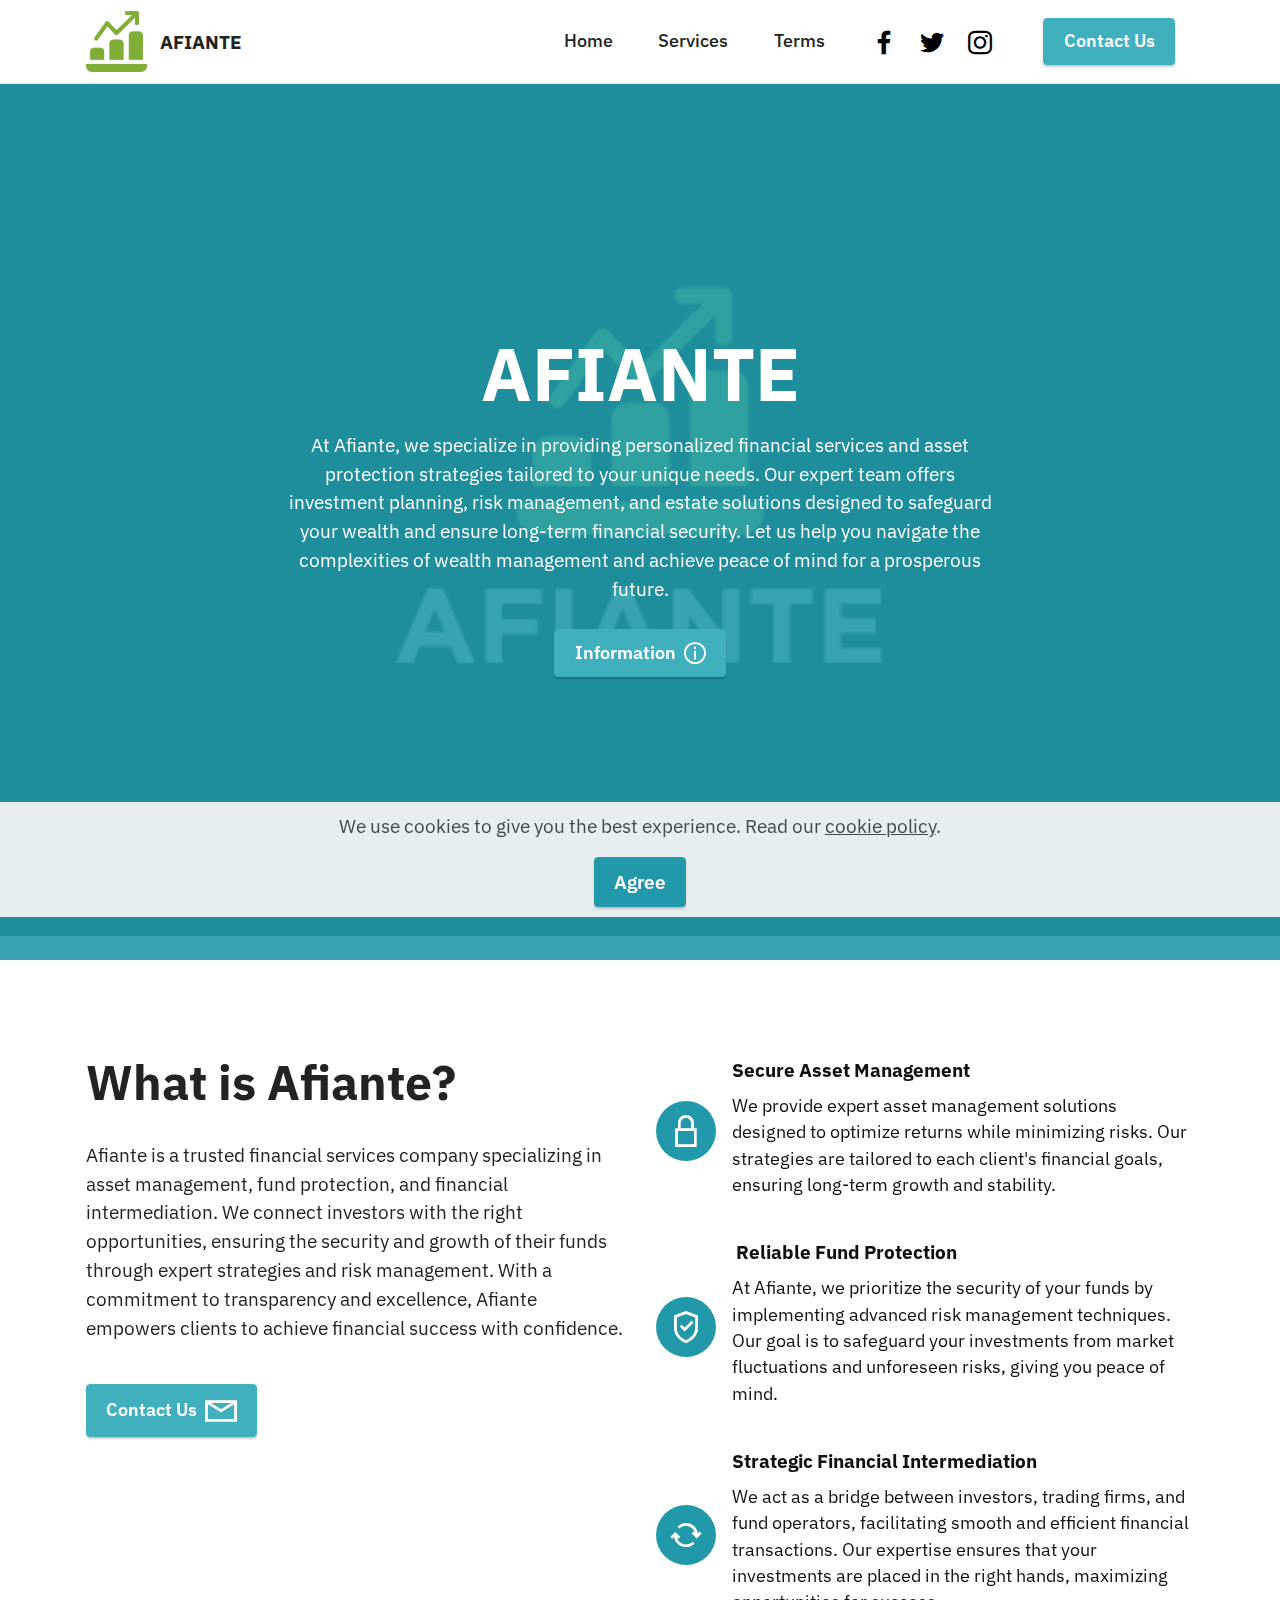
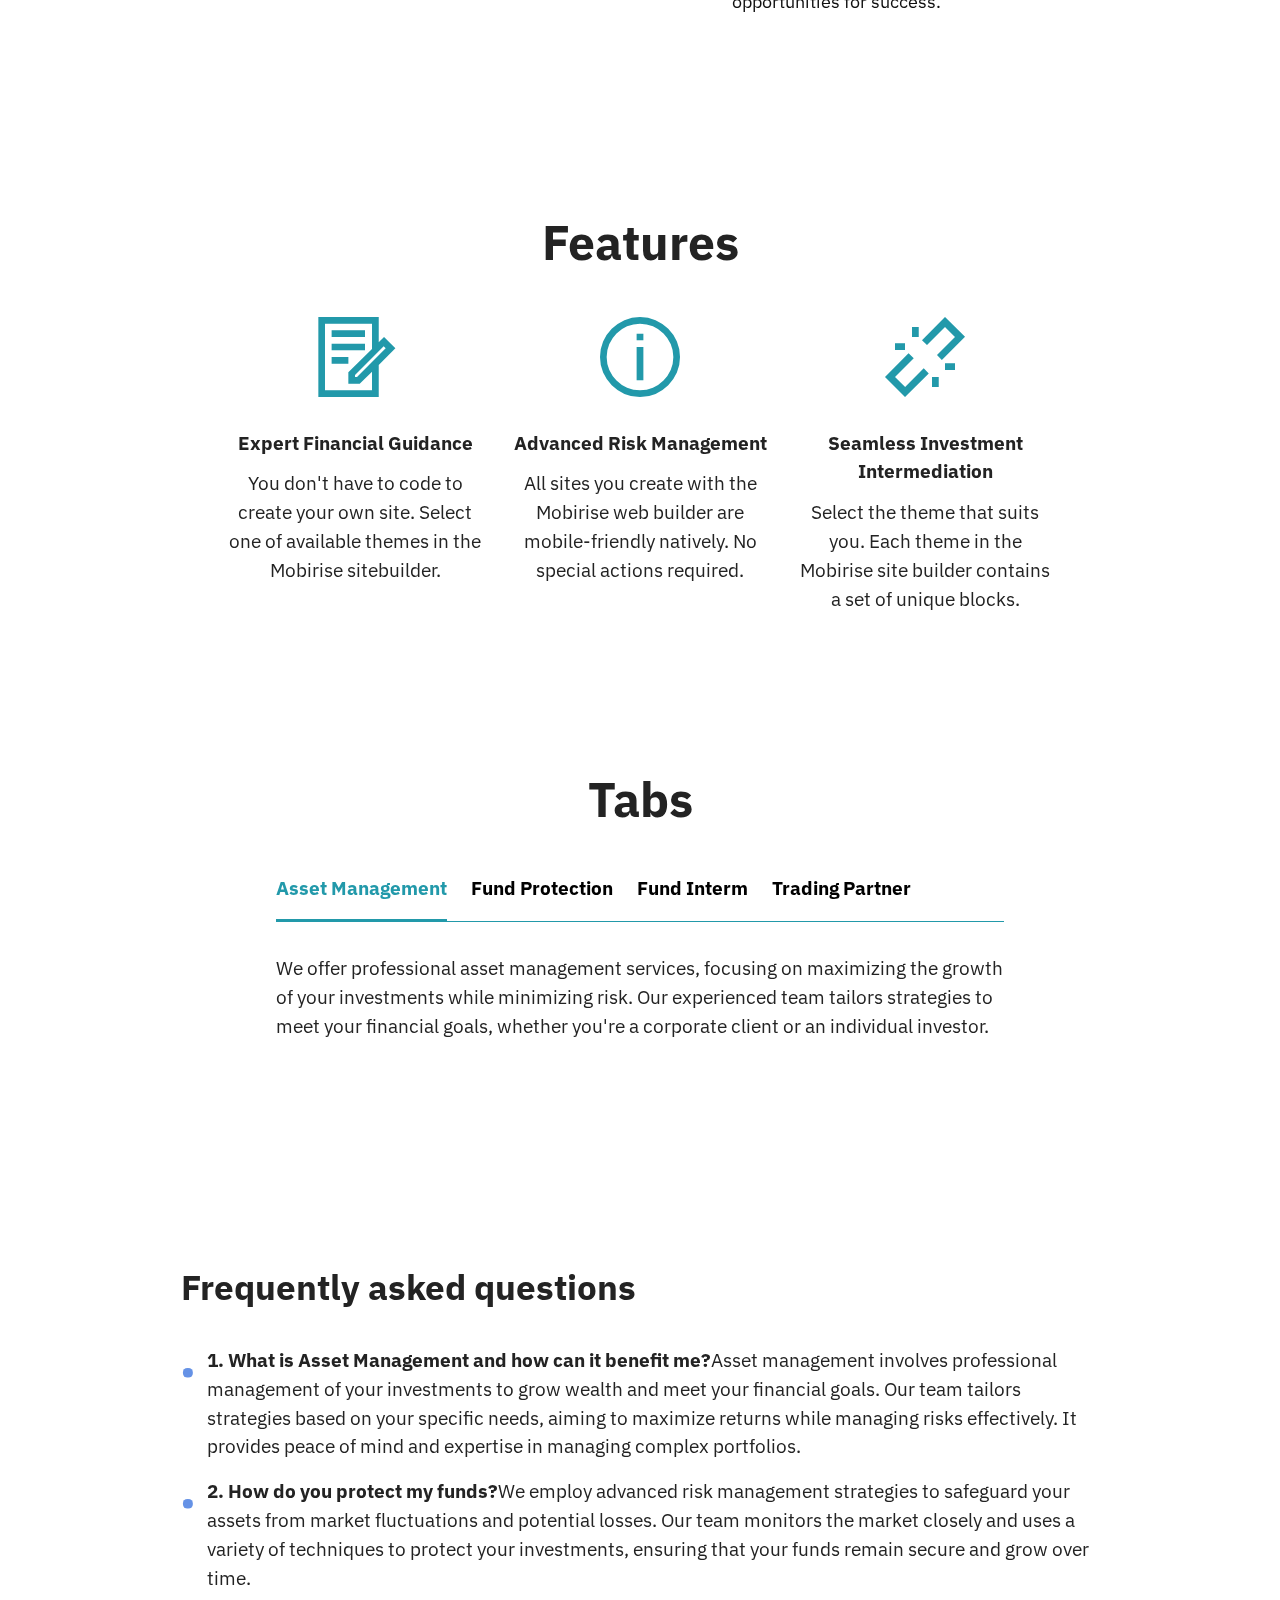
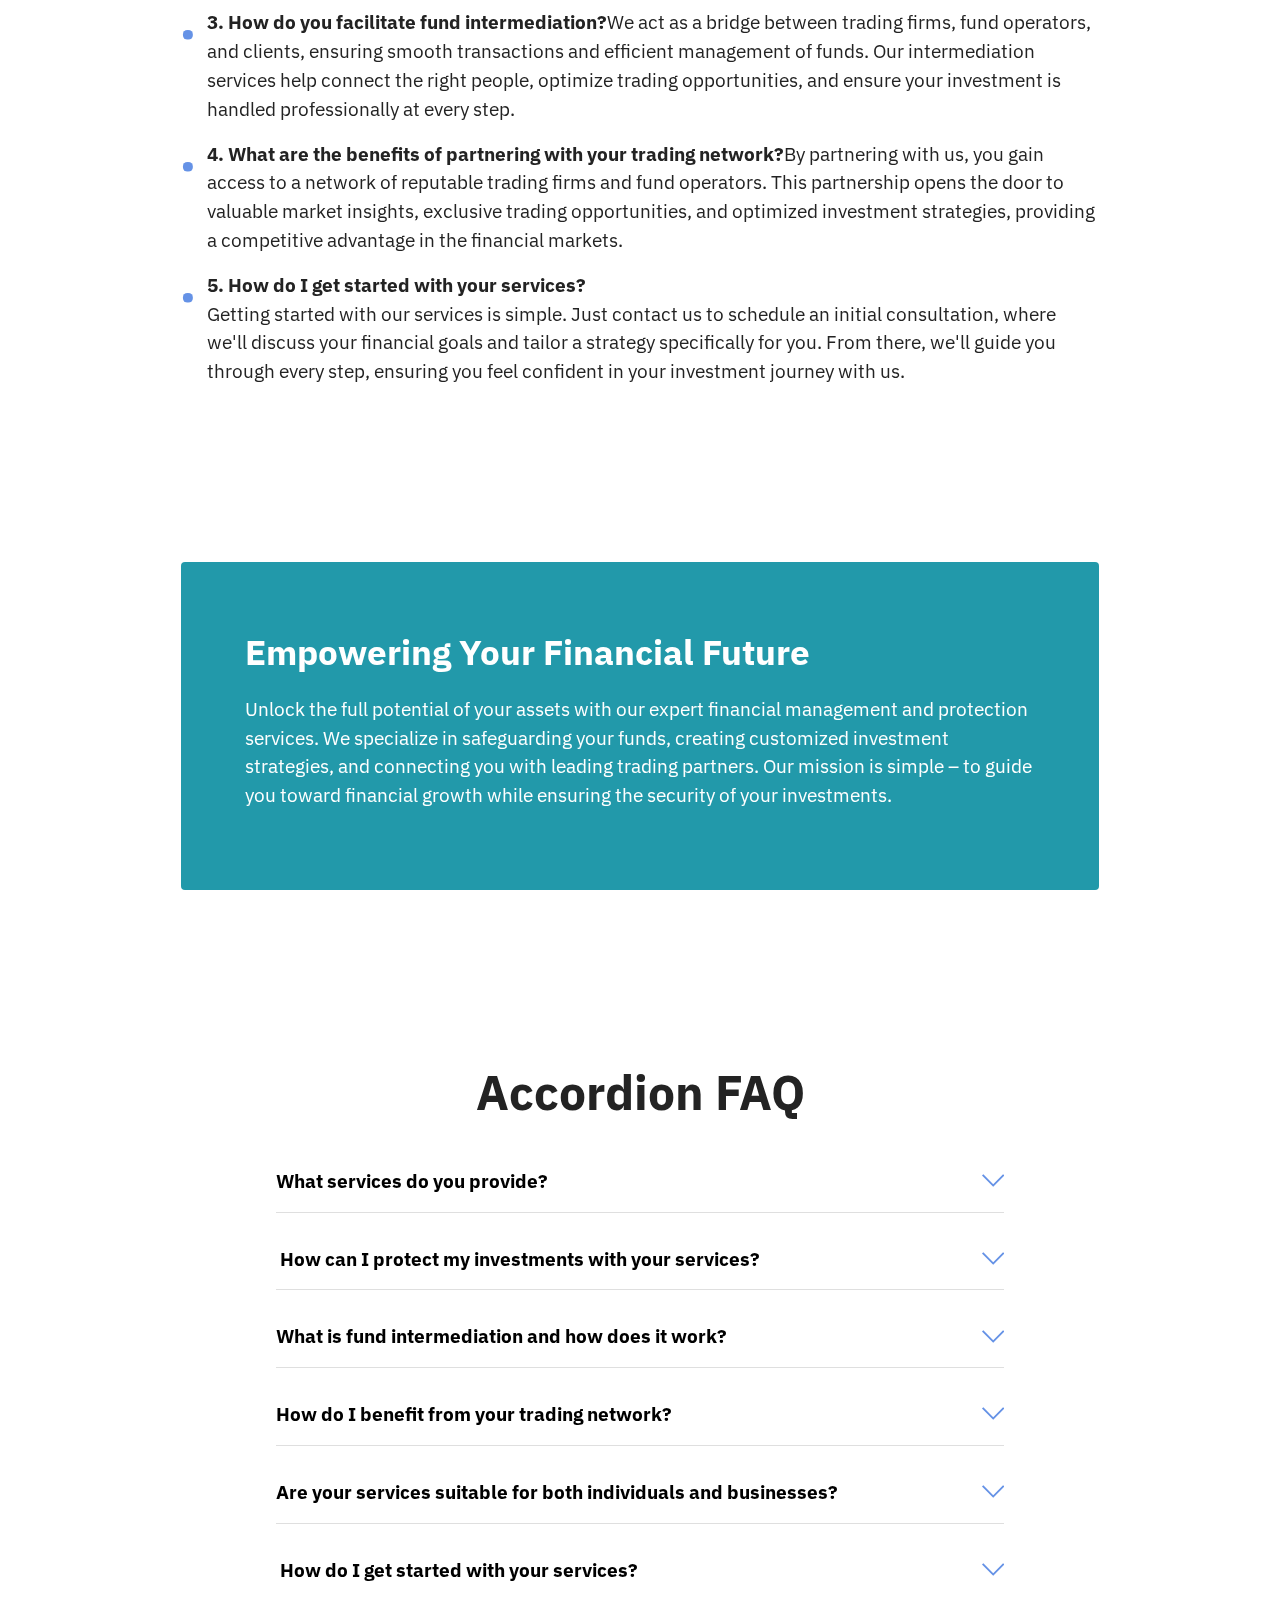
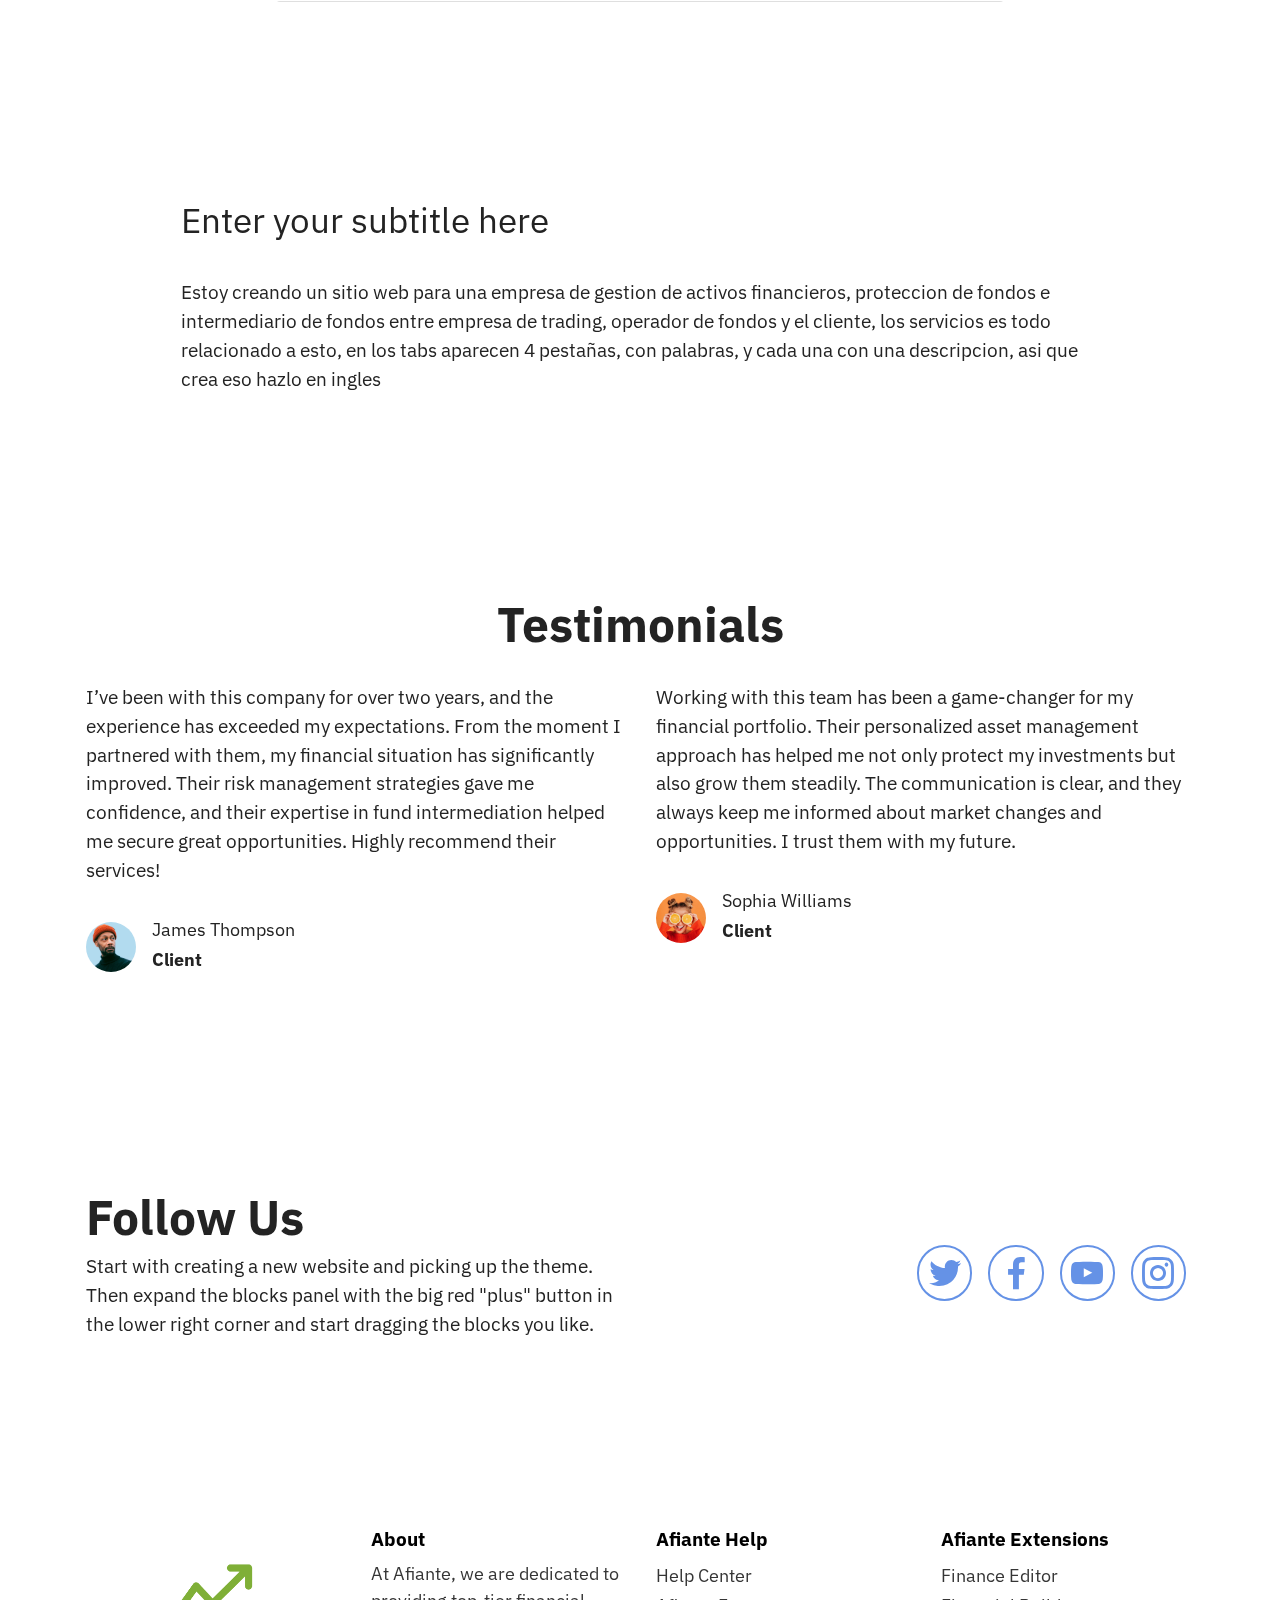
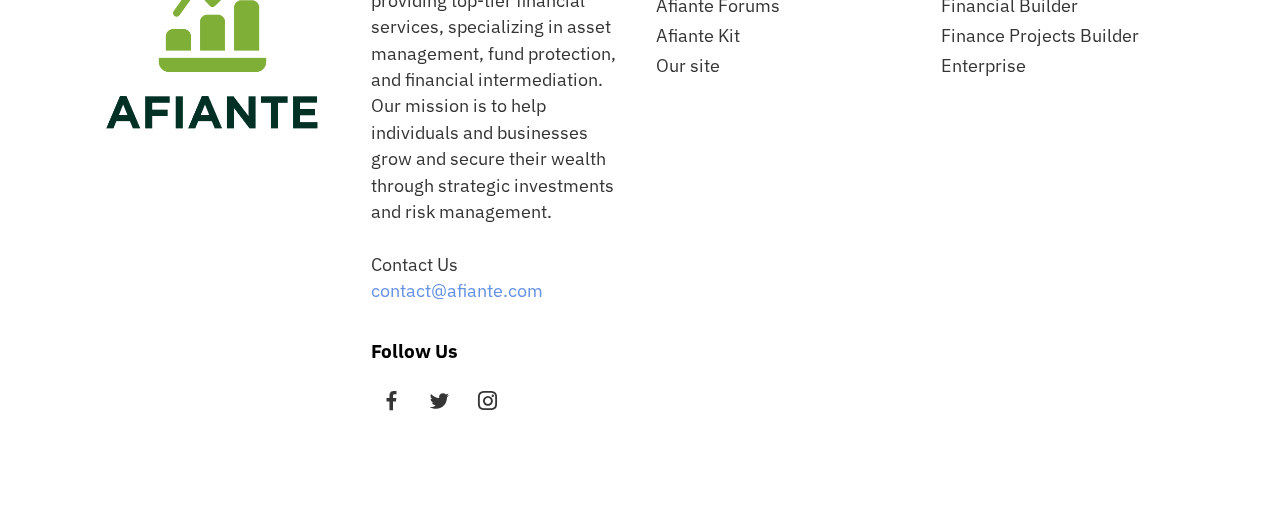
==== index.html @ 3132e997 "Add files via upload" ====
<!DOCTYPE html>
<html  >
<head>
  <!-- Site made with Mobirise Website Builder v5.0.29, https://mobirise.com -->
  <meta charset="UTF-8">
  <meta http-equiv="X-UA-Compatible" content="IE=edge">
  <meta name="generator" content="Mobirise v5.0.29, mobirise.com">
  <meta name="twitter:card" content="summary_large_image"/>
  <meta name="twitter:image:src" content="assets/images/index-meta.png">
  <meta property="og:image" content="assets/images/index-meta.png">
  <meta name="twitter:title" content="AFIANTE | Secure Finance, Trusted Growth">
  <meta name="viewport" content="width=device-width, initial-scale=1, minimum-scale=1">
  <link rel="shortcut icon" href="assets/images/favicon-32x32-32x32-1.png" type="image/x-icon">
  <meta name="description" content="Secure and grow your wealth with Afiante. We specialize in asset management, fund protection, and financial intermediation, offering expert strategies to optimize your investments. Trust us to safeguard your financial future.">
  
  
  <title>AFIANTE | Secure Finance, Trusted Growth</title>
  <link rel="stylesheet" href="assets/web/assets/mobirise-icons2/mobirise2.css">
  <link rel="stylesheet" href="assets/web/assets/mobirise-icons/mobirise-icons.css">
  <link rel="stylesheet" href="assets/tether/tether.min.css">
  <link rel="stylesheet" href="assets/bootstrap/css/bootstrap.min.css">
  <link rel="stylesheet" href="assets/bootstrap/css/bootstrap-grid.min.css">
  <link rel="stylesheet" href="assets/bootstrap/css/bootstrap-reboot.min.css">
  <link rel="stylesheet" href="assets/socicon/css/styles.css">
  <link rel="stylesheet" href="assets/dropdown/css/style.css">
  <link rel="stylesheet" href="assets/theme/css/style.css">
  <link rel="preload" as="style" href="assets/mobirise/css/mbr-additional.css"><link rel="stylesheet" href="assets/mobirise/css/mbr-additional.css" type="text/css">
  
  
  
  
</head>
<body>
  
  <section class="menu cid-s48OLK6784" once="menu" id="menu1-h">
    
    <nav class="navbar navbar-dropdown navbar-fixed-top navbar-expand-lg">
        <div class="container">
            <div class="navbar-brand">
                <span class="navbar-logo">
                    <a href="index.html">
                        <img src="assets/images/4-121x121.png" alt="Afiante" style="height: 3.8rem;">
                    </a>
                </span>
                <span class="navbar-caption-wrap"><a class="navbar-caption text-black text-primary display-7" href="index.html">AFIANTE</a></span>
            </div>
            <button class="navbar-toggler" type="button" data-toggle="collapse" data-target="#navbarSupportedContent" aria-controls="navbarNavAltMarkup" aria-expanded="false" aria-label="Toggle navigation">
                <div class="hamburger">
                    <span></span>
                    <span></span>
                    <span></span>
                    <span></span>
                </div>
            </button>
            <div class="collapse navbar-collapse" id="navbarSupportedContent">
                <ul class="navbar-nav nav-dropdown" data-app-modern-menu="true"><li class="nav-item"><a class="nav-link link text-black text-primary display-4" href="index.html">Home</a></li><li class="nav-item"><a class="nav-link link text-black text-primary display-4" href="index.html#features13-r">Services</a></li>
                    <li class="nav-item"><a class="nav-link link text-black text-primary display-4" href="terms.html">
                            Terms</a></li></ul>
                <div class="icons-menu">
                    <a class="iconfont-wrapper" href="https://facebook.com/" target="_blank">
                        <span class="p-2 mbr-iconfont socicon-facebook socicon"></span>
                    </a>
                    <a class="iconfont-wrapper" href="https://x.com/" target="_blank">
                        <span class="p-2 mbr-iconfont socicon-twitter socicon"></span>
                    </a>
                    <a class="iconfont-wrapper" href="https://instagram.com/" target="_blank">
                        <span class="p-2 mbr-iconfont socicon-instagram socicon"></span>
                    </a>
                    
                </div>
                <div class="navbar-buttons mbr-section-btn"><a class="btn btn-success display-4" href="mailto:contact@afiante.com">
                        Contact Us</a></div>
            </div>
        </div>
    </nav>

</section>

<section class="engine"><a href="https://mobirise.info">Mobirise</a></section><section class="header1 cid-s48MCQYojq mbr-fullscreen mbr-parallax-background" id="header1-f">

    

    <div class="mbr-overlay" style="opacity: 0.9; background-color: rgb(34, 153, 170);"></div>

    <div class="align-center container">
        <div class="row justify-content-center">
            <div class="col-12 col-lg-8">
                <h1 class="mbr-section-title mbr-fonts-style mb-3 display-1"><strong>AFIANTE</strong></h1>
                
                <p class="mbr-text mbr-fonts-style display-7">At Afiante, we specialize in providing personalized financial services and asset protection strategies tailored to your unique needs. Our expert team offers investment planning, risk management, and estate solutions designed to safeguard your wealth and ensure long-term financial security. Let us help you navigate the complexities of wealth management and achieve peace of mind for a prosperous future.<br></p>
                <div class="mbr-section-btn mt-3"><a class="btn btn-success display-4" href="index.html#tabs1-o"><span class="mobi-mbri mobi-mbri-info mbr-iconfont mbr-iconfont-btn"></span>Information</a></div>
            </div>
        </div>
    </div>
</section>

<section class="features12 cid-uF25wyUMKh" id="features13-r">

    
    
    <div class="container">
        <div class="row justify-content-center">
            <div class="col-12 col-lg-6">
                <div class="card-wrapper">
                    <div class="card-box align-left">
                        <h4 class="card-title mbr-fonts-style mb-4 display-2">
                            <strong>What is Afiante?</strong>
                        </h4>
                        <p class="mbr-text mbr-fonts-style mb-4 display-7">Afiante is a trusted financial services company specializing in asset management, fund protection, and financial intermediation. We connect investors with the right opportunities, ensuring the security and growth of their funds through expert strategies and risk management. With a commitment to transparency and excellence, Afiante empowers clients to achieve financial success with confidence.<br></p>
                        <div class="mbr-section-btn"><a class="btn btn-success display-4" href="mailto:contact@afiante.com"><span class="mobi-mbri mobi-mbri-letter mbr-iconfont mbr-iconfont-btn"></span>Contact Us</a></div>
                    </div>
                </div>
            </div>
            <div class="col-12 col-lg-6">
                <div class="item mbr-flex">
                    <div class="icon-box">
                        <span class="mbr-iconfont mobi-mbri-lock mobi-mbri" style="color: rgb(255, 255, 255); fill: rgb(255, 255, 255);"></span>
                    </div>
                    <div class="text-box">
                        <h4 class="icon-title mbr-black mbr-fonts-style display-7"><strong>Secure Asset Management&nbsp;</strong></h4>
                        <h5 class="icon-text mbr-black mbr-fonts-style display-4">We provide expert asset management solutions designed to optimize returns while minimizing risks. Our strategies are tailored to each client's financial goals, ensuring long-term growth and stability.</h5>
                    </div>
                </div>
                <div class="item mbr-flex">
                    <div class="icon-box">
                        <span class="mbr-iconfont mobi-mbri-protect mobi-mbri"></span>
                    </div>
                    <div class="text-box">
                        <h4 class="icon-title mbr-black mbr-fonts-style display-7"><strong>&nbsp;Reliable Fund Protection</strong></h4>
                        <h5 class="icon-text mbr-black mbr-fonts-style display-4">At Afiante, we prioritize the security of your funds by implementing advanced risk management techniques. Our goal is to safeguard your investments from market fluctuations and unforeseen risks, giving you peace of mind.</h5>
                    </div>
                </div>
                <div class="item mbr-flex">
                    <div class="icon-box">
                        <span class="mbr-iconfont mobi-mbri-update mobi-mbri"></span>
                    </div>
                    <div class="text-box">
                        <h4 class="icon-title mbr-black mbr-fonts-style display-7"><strong>Strategic Financial Intermediation</strong></h4>
                        <h5 class="icon-text mbr-black mbr-fonts-style display-4">We act as a bridge between investors, trading firms, and fund operators, facilitating smooth and efficient financial transactions. Our expertise ensures that your investments are placed in the right hands, maximizing opportunities for success.</h5>
                    </div>
                </div>
            </div>
        </div>
    </div>
</section>

<section class="features24 cid-uF25Aqoeqf" id="features1-s">
    

    
    <div class="container">
        <div class="row">
            <div class="col-12">
                <h3 class="mbr-section-title mbr-fonts-style align-center mb-0 display-2">
                    <strong>Features</strong>
                </h3>
                
            </div>
            <div class="card col-12 col-md-6 col-lg-3">
                <div class="card-wrapper">
                    <div class="card-box align-center">
                        <span class="mbr-iconfont mobi-mbri-contact-form mobi-mbri" style="color: rgb(34, 153, 170); fill: rgb(34, 153, 170);"></span>
                        <h5 class="card-title align-center mbr-fonts-style display-7"><strong>Expert Financial Guidance</strong></h5>
                        <p class="card-text align-center mbr-fonts-style display-7">You don't have to code to create your own site. Select one of available themes in the Mobirise sitebuilder.</p>
                    </div>
                </div>
            </div>
            <div class="card col-12 col-md-6 col-lg-3">
                <div class="card-wrapper">
                    <div class="card-box align-center">
                        <span class="mbr-iconfont mobi-mbri-info mobi-mbri" style="color: rgb(34, 153, 170); fill: rgb(34, 153, 170);"></span>
                        <h5 class="card-title align-center mbr-fonts-style display-7"><strong>Advanced Risk Management</strong></h5>
                        <p class="card-text align-center mbr-fonts-style display-7">All sites you create with the Mobirise web builder are mobile-friendly natively. No special actions required.</p>
                    </div>
                </div>
            </div>
            <div class="card col-12 col-md-6 col-lg-3">
                <div class="card-wrapper">
                    <div class="card-box align-center">
                        <span class="mbr-iconfont mobi-mbri-unlink mobi-mbri" style="color: rgb(34, 153, 170); fill: rgb(34, 153, 170);"></span>
                        <h5 class="card-title align-center mbr-fonts-style display-7"><strong>Seamless Investment Intermediation</strong></h5>
                        <p class="card-text align-center mbr-fonts-style display-7">Select the theme that suits you. Each theme in the Mobirise site builder contains a set of unique blocks.</p>
                    </div>
                </div>
            </div>
            
        </div>
    </div>
</section>

<section class="tabs content18 cid-uF1PEKL5za" id="tabs1-o">

    

    
    <div class="container">
        <div class="row justify-content-center">
            <div class="col-12 col-md-8">
                <h3 class="mbr-section-title mb-0 mbr-fonts-style display-2">
                    <strong>Tabs</strong></h3>
                
            </div>
        </div>
        <div class="row justify-content-center mt-4">
            <div class="col-12 col-md-8">
                <ul class="nav nav-tabs mb-4" role="tablist">
                    <li class="nav-item first mbr-fonts-style"><a class="nav-link mbr-fonts-style show active display-7" role="tab" data-toggle="tab" href="#tabs1-o_tab0" aria-selected="true"><strong>Asset Management</strong></a></li>
                    <li class="nav-item"><a class="nav-link mbr-fonts-style active display-7" role="tab" data-toggle="tab" href="#tabs1-o_tab1" aria-selected="true"><strong>Fund Protection</strong></a></li>
                    <li class="nav-item"><a class="nav-link mbr-fonts-style active display-7" role="tab" data-toggle="tab" href="#tabs1-o_tab2" aria-selected="true"><strong>Fund Interm</strong></a></li>
                    <li class="nav-item"><a class="nav-link mbr-fonts-style active display-7" role="tab" data-toggle="tab" href="#tabs1-o_tab3" aria-selected="true"><strong>Trading Partner</strong></a></li>
                    
                    
                </ul>
                <div class="tab-content">
                    <div id="tab1" class="tab-pane in active" role="tabpanel">
                        <div class="row">
                            <div class="col-md-12">
                                <p class="mbr-text mbr-fonts-style display-7">We offer professional asset management services, focusing on maximizing the growth of your investments while minimizing risk. Our experienced team tailors strategies to meet your financial goals, whether you're a corporate client or an individual investor.<br><br></p>
                            </div>
                        </div>
                    </div>
                    <div id="tab2" class="tab-pane" role="tabpanel">
                        <div class="row">
                            <div class="col-md-12">
                                <p class="mbr-text mbr-fonts-style display-7">
                                    We specialize in safeguarding your funds, implementing robust strategies to mitigate risks and ensure the security of your assets. Our team employs advanced risk management tools to offer you peace of mind and financial protection. </p>
                            </div>
                        </div>
                    </div>
                    <div id="tab3" class="tab-pane" role="tabpanel">
                        <div class="row">
                            <div class="col-md-12">
                                <p class="mbr-text mbr-fonts-style display-7">As a trusted intermediary between trading firms, fund operators, and clients, we facilitate seamless transactions. Our expertise ensures that your investments are handled with care and efficiency, connecting you with the right partners to optimize returns.<br><br></p>
                            </div>
                        </div>
                    </div>
                    <div id="tab4" class="tab-pane" role="tabpanel">
                        <div class="row">
                            <div class="col-md-12">
                                <p class="mbr-text mbr-fonts-style display-7">
                                    We foster strong relationships between fund operators and trading businesses, creating opportunities for collaboration and growth. Our services streamline the process of trading operations, providing you with access to valuable market insights and potential investment opportunities.</p>
                            </div>
                        </div>
                    </div>
                    
                    
                </div>
            </div>
        </div>
    </div>
</section>

<section class="content14 cid-uF1PA8XJIM" id="content14-l">
    
    
    
    <div class="container">
        <div class="row justify-content-center">
            <div class="col-md-12 col-lg-10">
                    <h3 class="mbr-section-title mbr-fonts-style mb-4 display-5">
                        <strong>Frequently asked questions</strong>
                    </h3>
                <ul class="list mbr-fonts-style display-7">
                    <li><strong>1. What is Asset Management and how can it benefit me?</strong>Asset management involves professional management of your investments to grow wealth and meet your financial goals. Our team tailors strategies based on your specific needs, aiming to maximize returns while managing risks effectively. It provides peace of mind and expertise in managing complex portfolios.</li><li><strong>2. How do you protect my funds?</strong>We employ advanced risk management strategies to safeguard your assets from market fluctuations and potential losses. Our team monitors the market closely and uses a variety of techniques to protect your investments, ensuring that your funds remain secure and grow over time.</li><li><strong>3. How do you facilitate fund intermediation?</strong>We act as a bridge between trading firms, fund operators, and clients, ensuring smooth transactions and efficient management of funds. Our intermediation services help connect the right people, optimize trading opportunities, and ensure your investment is handled professionally at every step.</li><li><strong>4. What are the benefits of partnering with your trading network?</strong>By partnering with us, you gain access to a network of reputable trading firms and fund operators. This partnership opens the door to valuable market insights, exclusive trading opportunities, and optimized investment strategies, providing a competitive advantage in the financial markets.</li><li><strong>5. How do I get started with your services?<br></strong>Getting started with our services is simple. Just contact us to schedule an initial consultation, where we'll discuss your financial goals and tailor a strategy specifically for you. From there, we'll guide you through every step, ensuring you feel confident in your investment journey with us.</li>
                </ul>
            </div>
        </div>
    </div>
</section>

<section class="content15 cid-uF1PAMNftE" id="content15-m">

    

    
    <div class="container">
        <div class="row justify-content-center">
            <div class="card col-md-12 col-lg-10">
                <div class="card-wrapper">
                    <div class="card-box align-left">
                        <h4 class="card-title mbr-fonts-style mbr-white mb-3 display-5"><strong>Empowering Your Financial Future</strong></h4>
                        <p class="mbr-text mbr-fonts-style display-7">Unlock the full potential of your assets with our expert financial management and protection services. We specialize in safeguarding your funds, creating customized investment strategies, and connecting you with leading trading partners. Our mission is simple – to guide you toward financial growth while ensuring the security of your investments.<br></p>
                        
                    </div>
                </div>
            </div>
        </div>
    </div>
</section>

<section class="content16 cid-uF1PBurTUp" id="content16-n">

    

    
    <div class="container">
        <div class="row justify-content-center">
            <div class="col-12 col-md-8">
                <div class="mbr-section-head align-center">
                    <h3 class="mbr-section-title mb-0 mbr-fonts-style display-2">
                        <strong>Accordion FAQ</strong>
                    </h3>
                    
                </div>
                <div id="bootstrap-accordion_11" class="panel-group accordionStyles accordion mt-4" role="tablist" aria-multiselectable="true">
                    <div class="card mb-3">
                        <div class="card-header" role="tab" id="headingOne">
                            <a role="button" class="panel-title collapsed" data-toggle="collapse" data-core="" href="#collapse1_11" aria-expanded="false" aria-controls="collapse1">
                                <h6 class="panel-title-edit mbr-fonts-style mb-0 display-7"><strong>What services do you provide?</strong></h6>
                                <span class="sign mbr-iconfont mbri-arrow-down inactive"></span>
                            </a>
                        </div>
                        <div id="collapse1_11" class="panel-collapse noScroll collapse" role="tabpanel" aria-labelledby="headingOne" data-parent="#bootstrap-accordion_11">
                            <div class="panel-body">
                                <p class="mbr-fonts-style panel-text display-4">We offer comprehensive financial services, including asset management, fund protection, fund intermediation, and trading partnerships. Our goal is to ensure the growth and security of your investments while providing expert guidance and strategies tailored to your financial needs.<br></p>
                            </div>
                        </div>
                    </div>
                    <div class="card mb-3">
                        <div class="card-header" role="tab" id="headingOne">
                            <a role="button" class="panel-title collapsed" data-toggle="collapse" data-core="" href="#collapse2_11" aria-expanded="false" aria-controls="collapse2">
                                <h6 class="panel-title-edit mbr-fonts-style mb-0 display-7"><strong>&nbsp;How can I protect my investments with your services?</strong></h6>
                                <span class="sign mbr-iconfont mbri-arrow-down inactive"></span>
                            </a>
                        </div>
                        <div id="collapse2_11" class="panel-collapse noScroll collapse" role="tabpanel" aria-labelledby="headingOne" data-parent="#bootstrap-accordion_11">
                            <div class="panel-body">
                                <p class="mbr-fonts-style panel-text display-4">We use advanced risk management techniques to protect your funds from market volatility. Our team constantly monitors market conditions and implements strategies to shield your investments, ensuring they are safeguarded from potential risks and optimized for long-term growth.<br></p>
                            </div>
                        </div>
                    </div>
                    <div class="card mb-3">
                        <div class="card-header" role="tab" id="headingOne">
                            <a role="button" class="panel-title collapsed" data-toggle="collapse" data-core="" href="#collapse3_11" aria-expanded="false" aria-controls="collapse3">
                                <h6 class="panel-title-edit mbr-fonts-style mb-0 display-7"><strong>What is fund intermediation and how does it work?</strong></h6>
                                <span class="sign mbr-iconfont mbri-arrow-down inactive"></span>
                            </a>
                        </div>
                        <div id="collapse3_11" class="panel-collapse noScroll collapse" role="tabpanel" aria-labelledby="headingOne" data-parent="#bootstrap-accordion_11">
                            <div class="panel-body">
                                <p class="mbr-fonts-style panel-text display-4">Fund intermediation refers to our role as a connector between trading firms, fund operators, and clients. We facilitate smooth transactions, ensure efficient fund management, and connect you with trusted partners who align with your financial goals, creating optimal opportunities for growth.<br></p>
                            </div>
                        </div>
                    </div>
                    <div class="card mb-3">
                        <div class="card-header" role="tab" id="headingOne">
                            <a role="button" class="panel-title collapsed" data-toggle="collapse" data-core="" href="#collapse4_11" aria-expanded="false" aria-controls="collapse4">
                                <h6 class="panel-title-edit mbr-fonts-style mb-0 display-7"><strong>How do I benefit from your trading network?</strong></h6>
                                <span class="sign mbr-iconfont mbri-arrow-down inactive"></span>
                            </a>
                        </div>
                        <div id="collapse4_11" class="panel-collapse noScroll collapse" role="tabpanel" aria-labelledby="headingOne" data-parent="#bootstrap-accordion_11">
                            <div class="panel-body">
                                <p class="mbr-fonts-style panel-text display-4">By joining our network, you gain access to exclusive trading opportunities, valuable market insights, and established partnerships with top trading firms and fund operators. This opens doors to better investment opportunities and higher returns, all while minimizing risk.<br></p>
                            </div>
                        </div>
                    </div>
                    <div class="card mb-3">
                        <div class="card-header" role="tab" id="headingOne">
                            <a role="button" class="panel-title collapsed" data-toggle="collapse" data-core="" href="#collapse5_11" aria-expanded="false" aria-controls="collapse5">
                                <h6 class="panel-title-edit mbr-fonts-style mb-0 display-7"><strong>Are your services suitable for both individuals and businesses?</strong></h6>
                                <span class="sign mbr-iconfont mbri-arrow-down inactive"></span>
                            </a>
                        </div>
                        <div id="collapse5_11" class="panel-collapse noScroll collapse" role="tabpanel" aria-labelledby="headingOne" data-parent="#bootstrap-accordion_11">
                            <div class="panel-body">
                                <p class="mbr-fonts-style panel-text display-4">Yes, our services are designed to cater to both individual investors and corporate clients. Whether you’re looking to manage personal assets or optimize business investments, our tailored solutions meet the unique needs of every client.<br></p>
                            </div>
                        </div>
                    </div>
                    <div class="card mb-3">
                        <div class="card-header" role="tab" id="headingOne">
                            <a role="button" class="panel-title collapsed" data-toggle="collapse" data-core="" href="#collapse6_11" aria-expanded="false" aria-controls="collapse6">
                                <h6 class="panel-title-edit mbr-fonts-style mb-0 display-7"><strong>&nbsp;How do I get started with your services?</strong></h6>
                                <span class="sign mbr-iconfont mbri-arrow-down inactive"></span>
                            </a>
                        </div>
                        <div id="collapse6_11" class="panel-collapse noScroll collapse" role="tabpanel" aria-labelledby="headingOne" data-parent="#bootstrap-accordion_11">
                            <div class="panel-body">
                                <p class="mbr-fonts-style panel-text display-4">To get started, simply reach out to us for a free consultation. We’ll discuss your goals and objectives, understand your financial situation, and develop a personalized strategy to help you achieve long-term success. We’ll guide you every step of the way!<br></p>
                            </div>
                        </div>
                    </div>
                </div>
            </div>
        </div>
    </div>
</section>

<section class="content5 cid-uF25cFOMkE" id="content5-q">
    
    <div class="container">
        <div class="row justify-content-center">
            <div class="col-md-12 col-lg-10">
                
                <h4 class="mbr-section-subtitle mbr-fonts-style mb-4 display-5">
                    Enter your subtitle here
                </h4>
                <p class="mbr-text mbr-fonts-style display-7">Estoy creando un sitio web para una empresa de gestion de activos financieros, proteccion de fondos e intermediario de fondos entre empresa de trading, operador de fondos y el cliente, los servicios es todo relacionado a esto, en los tabs aparecen 4 pestañas, con palabras, y cada una con una descripcion, asi que crea eso hazlo en ingles<br><br></p>
            </div>
        </div>
    </div>
</section>

<section class="testimonials2 cid-uF1PGBN3wT" id="testimonials2-p">
    
    
    <div class="container">
        <h3 class="mbr-section-title mbr-fonts-style align-center mb-4 display-2">
            <strong>Testimonials</strong>
        </h3>
        <div class="row justify-content-center">
            <div class="card col-12 col-md-6">
                <p class="mbr-text mbr-fonts-style mb-4 display-7">I’ve been with this company for over two years, and the experience has exceeded my expectations. From the moment I partnered with them, my financial situation has significantly improved. Their risk management strategies gave me confidence, and their expertise in fund intermediation helped me secure great opportunities. Highly recommend their services!</p>
                <div class="d-flex mb-md-0 mb-4">
                    <div class="image-wrapper">
                        <img src="assets/images/team1.jpg" alt="Mobirise">
                    </div>
                    <div class="text-wrapper">
                        <p class="name mbr-fonts-style mb-1 display-4">James Thompson<br></p>
                        <p class="position mbr-fonts-style display-4">
                            <strong>Client</strong>
                        </p>
                    </div>
                </div>
            </div>
            <div class="card col-12 col-md-6">
                <p class="mbr-text mbr-fonts-style mb-4 display-7">Working with this team has been a game-changer for my financial portfolio. Their personalized asset management approach has helped me not only protect my investments but also grow them steadily. The communication is clear, and they always keep me informed about market changes and opportunities. I trust them with my future.</p>
                <div class="d-flex mb-md-0 mb-4">
                    <div class="image-wrapper">
                        <img src="assets/images/team2.jpg" alt="Mobirise">
                    </div>
                    <div class="text-wrapper">
                        <p class="name mbr-fonts-style mb-1 display-4">Sophia Williams<br></p>
                        <p class="position mbr-fonts-style display-4">
                            <strong>Client</strong>
                        </p>
                    </div>
                </div>
            </div>
        </div>
    </div>
</section>

<section class="contacts4 cid-uF2eyG53ta" id="contacts4-19">

    

    

    <div class="container">
        <div class="row align-items-center justify-content-center">
            <div class="text-content col-12 col-md-6">
                <h2 class="mbr-section-title mbr-fonts-style display-2">
                    <strong>Follow Us</strong>
                </h2>
                <p class="mbr-text mbr-fonts-style display-7">Start with creating a
                    new website and picking up the theme. Then expand the blocks panel with the big red "plus" button in
                    the
                    lower right corner and start dragging the blocks you like.</p>
            </div>
            <div class="icons d-flex align-items-center col-12 col-md-6 justify-content-end mt-md-0 mt-2 flex-wrap">
                <a href="https://twitter.com/" target="_blank">
                    <span class="mbr-iconfont mbr-iconfont-social socicon-twitter socicon"></span>
                </a>
                <a href="https://www.facebook.com/pages/" target="_blank">
                    <span class="mbr-iconfont mbr-iconfont-social socicon-facebook socicon"></span>
                </a>
                <a href="https://www.youtube.com/c/" target="_blank">
                    <span class="mbr-iconfont mbr-iconfont-social socicon-youtube socicon"></span>
                </a>
                <a href="https://instagram.com/" target="_blank">
                    <span class="mbr-iconfont mbr-iconfont-social socicon-instagram socicon"></span>
                </a>
                
                
                
                
                
                
            </div>
        </div>
    </div>
    
</section>

<section class="footer4 cid-uF1OUPBgeK" once="footers" id="footer4-k">

    
    
    <div class="container">
        <div class="row mbr-white">
            <div class="col-12 col-md-6 col-lg-3">
                <div class="media-wrap">
                    <a href="index.html">
                        <img src="assets/images/dark-green-modern-illustrative-finance-service-logo-1-500x500.png" alt="Afiante">
                    </a>
                </div>
            </div>
            <div class="col-12 col-md-6 col-lg-3">
                <h5 class="mbr-section-subtitle mbr-fonts-style mb-2 display-7">
                    <strong>About</strong>
                </h5>
                <p class="mbr-text mbr-fonts-style mb-4 display-4">
                    At Afiante, we are dedicated to providing top-tier financial services, specializing in asset management, fund protection, and financial intermediation. Our mission is to help individuals and businesses grow and secure their wealth through strategic investments and risk management.<br><br>Contact Us<br><a href="mailto:contact@afiante.com" class="text-primary">contact@afiante.com</a><br></p>
                <h5 class="mbr-section-subtitle mbr-fonts-style mb-3 display-7">
                    <strong>Follow Us</strong>
                </h5>
                <div class="social-row display-7">
                    <div class="soc-item">
                        <a href="https://facebook.com/" target="_blank">
                            <span class="mbr-iconfont socicon-facebook socicon" style="color: rgb(53, 53, 53); fill: rgb(53, 53, 53);"></span>
                        </a>
                    </div>
                    <div class="soc-item">
                        <a href="https://x.com/" target="_blank">
                            <span class="mbr-iconfont socicon-twitter socicon" style="color: rgb(53, 53, 53); fill: rgb(53, 53, 53);"></span>
                        </a>
                    </div>
                    <div class="soc-item">
                        <a href="https://instagram.com/" target="_blank">
                            <span class="mbr-iconfont socicon-instagram socicon" style="color: rgb(53, 53, 53); fill: rgb(53, 53, 53);"></span>
                        </a>
                    </div>
                    
                </div>
            </div>
            <div class="col-12 col-md-6 col-lg-3">
                <h5 class="mbr-section-subtitle mbr-fonts-style mb-2 display-7">
                    <strong>Afiante Help</strong>
                </h5>
                <ul class="list mbr-fonts-style display-4">
                    <li class="mbr-text item-wrap">Help Center</li>
                    <li class="mbr-text item-wrap">Afiante Forums</li>
                    <li class="mbr-text item-wrap">Afiante Kit</li>
                    <li class="mbr-text item-wrap">Our site</li>
                </ul>
            </div>
            <div class="col-12 col-md-6 col-lg-3">
                <h5 class="mbr-section-subtitle mbr-fonts-style mb-2 display-7">
                    <strong>Afiante Extensions</strong>
                </h5>
                <ul class="list mbr-fonts-style display-4">
                    <li class="mbr-text item-wrap">Finance Editor</li>
                    <li class="mbr-text item-wrap">Financial Builder</li>
                    <li class="mbr-text item-wrap">Finance Projects Builder</li>
                    <li class="mbr-text item-wrap">Enterprise</li>
                </ul>
            </div>
        </div>
    </div>
</section>


  <script src="assets/web/assets/jquery/jquery.min.js"></script>
  <script src="assets/popper/popper.min.js"></script>
  <script src="assets/tether/tether.min.js"></script>
  <script src="assets/bootstrap/js/bootstrap.min.js"></script>
  <script src="assets/web/assets/cookies-alert-plugin/cookies-alert-core.js"></script>
  <script src="assets/web/assets/cookies-alert-plugin/cookies-alert-script.js"></script>
  <script src="assets/smoothscroll/smooth-scroll.js"></script>
  <script src="assets/parallax/jarallax.min.js"></script>
  <script src="assets/mbr-tabs/mbr-tabs.js"></script>
  <script src="assets/mbr-switch-arrow/mbr-switch-arrow.js"></script>
  <script src="assets/sociallikes/social-likes.js"></script>
  <script src="assets/dropdown/js/nav-dropdown.js"></script>
  <script src="assets/dropdown/js/navbar-dropdown.js"></script>
  <script src="assets/touchswipe/jquery.touch-swipe.min.js"></script>
  <script src="assets/theme/js/script.js"></script>
  
  
  
<input name="cookieData" type="hidden" data-cookie-customDialogSelector='null' data-cookie-colorText='#424a4d' data-cookie-colorBg='rgba(234, 239, 241, 0.99)' data-cookie-textButton='Agree' data-cookie-colorButton='#2299aa' data-cookie-colorLink='#424a4d' data-cookie-underlineLink='true' data-cookie-text="We use cookies to give you the best experience. Read our <a href='privacy.html'>cookie policy</a>.">
  </body>
</html>
---- assets/web/assets/mobirise-icons2/mobirise2.css ----
@font-face {
  font-family: 'Moririse2';
  font-display: swap;
  src:  url('mobirise2.eot?f2bix4');
  src:  url('mobirise2.eot?f2bix4#iefix') format('embedded-opentype'),
    url('mobirise2.ttf?f2bix4') format('truetype'),
    url('mobirise2.woff?f2bix4') format('woff'),
    url('mobirise2.svg?f2bix4#mobirise2') format('svg');
  font-weight: normal;
  font-style: normal;
}

[class^="mobi-"], [class*=" mobi-"] {
  /* use !important to prevent issues with browser extensions that change fonts */
  font-family: 'Moririse2' !important;
  speak: none;
  font-style: normal;
  font-weight: normal;
  font-variant: normal;
  text-transform: none;
  line-height: 1;

  /* Better Font Rendering =========== */
  -webkit-font-smoothing: antialiased;
  -moz-osx-font-smoothing: grayscale;
}

.mobi-mbri-add-submenu:before {
  content: "\e900";
}
.mobi-mbri-alert:before {
  content: "\e901";
}
.mobi-mbri-align-center:before {
  content: "\e902";
}
.mobi-mbri-align-justify:before {
  content: "\e903";
}
.mobi-mbri-align-left:before {
  content: "\e904";
}
.mobi-mbri-align-right:before {
  content: "\e905";
}
.mobi-mbri-android:before {
  content: "\e906";
}
.mobi-mbri-apple:before {
  content: "\e907";
}
.mobi-mbri-arrow-down:before {
  content: "\e908";
}
.mobi-mbri-arrow-next:before {
  content: "\e909";
}
.mobi-mbri-arrow-prev:before {
  content: "\e90a";
}
.mobi-mbri-arrow-up:before {
  content: "\e90b";
}
.mobi-mbri-bold:before {
  content: "\e90c";
}
.mobi-mbri-bookmark:before {
  content: "\e90d";
}
.mobi-mbri-bootstrap:before {
  content: "\e90e";
}
.mobi-mbri-briefcase:before {
  content: "\e90f";
}
.mobi-mbri-browse:before {
  content: "\e910";
}
.mobi-mbri-bulleted-list:before {
  content: "\e911";
}
.mobi-mbri-calendar:before {
  content: "\e912";
}
.mobi-mbri-camera:before {
  content: "\e913";
}
.mobi-mbri-cart-add:before {
  content: "\e914";
}
.mobi-mbri-cart-full:before {
  content: "\e915";
}
.mobi-mbri-cash:before {
  content: "\e916";
}
.mobi-mbri-change-style:before {
  content: "\e917";
}
.mobi-mbri-chat:before {
  content: "\e918";
}
.mobi-mbri-clock:before {
  content: "\e919";
}
.mobi-mbri-close:before {
  content: "\e91a";
}
.mobi-mbri-cloud:before {
  content: "\e91b";
}
.mobi-mbri-code:before {
  content: "\e91c";
}
.mobi-mbri-contact-form:before {
  content: "\e91d";
}
.mobi-mbri-credit-card:before {
  content: "\e91e";
}
.mobi-mbri-cursor-click:before {
  content: "\e91f";
}
.mobi-mbri-cust-feedback:before {
  content: "\e920";
}
.mobi-mbri-database:before {
  content: "\e921";
}
.mobi-mbri-delivery:before {
  content: "\e922";
}
.mobi-mbri-desktop:before {
  content: "\e923";
}
.mobi-mbri-devices:before {
  content: "\e924";
}
.mobi-mbri-down:before {
  content: "\e925";
}
.mobi-mbri-download-2:before {
  content: "\e926";
}
.mobi-mbri-download:before {
  content: "\e927";
}
.mobi-mbri-drag-n-drop-2:before {
  content: "\e928";
}
.mobi-mbri-drag-n-drop:before {
  content: "\e929";
}
.mobi-mbri-edit-2:before {
  content: "\e92a";
}
.mobi-mbri-edit:before {
  content: "\e92b";
}
.mobi-mbri-error:before {
  content: "\e92c";
}
.mobi-mbri-extension:before {
  content: "\e92d";
}
.mobi-mbri-features:before {
  content: "\e92e";
}
.mobi-mbri-file:before {
  content: "\e92f";
}
.mobi-mbri-flag:before {
  content: "\e930";
}
.mobi-mbri-folder:before {
  content: "\e931";
}
.mobi-mbri-gift:before {
  content: "\e932";
}
.mobi-mbri-github:before {
  content: "\e933";
}
.mobi-mbri-globe-2:before {
  content: "\e934";
}
.mobi-mbri-globe:before {
  content: "\e935";
}
.mobi-mbri-growing-chart:before {
  content: "\e936";
}
.mobi-mbri-hearth:before {
  content: "\e937";
}
.mobi-mbri-help:before {
  content: "\e938";
}
.mobi-mbri-home:before {
  content: "\e939";
}
.mobi-mbri-hot-cup:before {
  content: "\e93a";
}
.mobi-mbri-idea:before {
  content: "\e93b";
}
.mobi-mbri-image-gallery:before {
  content: "\e93c";
}
.mobi-mbri-image-slider:before {
  content: "\e93d";
}
.mobi-mbri-info:before {
  content: "\e93e";
}
.mobi-mbri-italic:before {
  content: "\e93f";
}
.mobi-mbri-key:before {
  content: "\e940";
}
.mobi-mbri-laptop:before {
  content: "\e941";
}
.mobi-mbri-layers:before {
  content: "\e942";
}
.mobi-mbri-left-right:before {
  content: "\e943";
}
.mobi-mbri-left:before {
  content: "\e944";
}
.mobi-mbri-letter:before {
  content: "\e945";
}
.mobi-mbri-like:before {
  content: "\e946";
}
.mobi-mbri-link:before {
  content: "\e947";
}
.mobi-mbri-lock:before {
  content: "\e948";
}
.mobi-mbri-login:before {
  content: "\e949";
}
.mobi-mbri-logout:before {
  content: "\e94a";
}
.mobi-mbri-magic-stick:before {
  content: "\e94b";
}
.mobi-mbri-map-pin:before {
  content: "\e94c";
}
.mobi-mbri-menu:before {
  content: "\e94d";
}
.mobi-mbri-mobile-2:before {
  content: "\e94e";
}
.mobi-mbri-mobile-horizontal:before {
  content: "\e94f";
}
.mobi-mbri-mobile:before {
  content: "\e950";
}
.mobi-mbri-mobirise:before {
  content: "\e951";
}
.mobi-mbri-more-horizontal:before {
  content: "\e952";
}
.mobi-mbri-more-vertical:before {
  content: "\e953";
}
.mobi-mbri-music:before {
  content: "\e954";
}
.mobi-mbri-new-file:before {
  content: "\e955";
}
.mobi-mbri-numbered-list:before {
  content: "\e956";
}
.mobi-mbri-opened-folder:before {
  content: "\e957";
}
.mobi-mbri-pages:before {
  content: "\e958";
}
.mobi-mbri-paper-plane:before {
  content: "\e959";
}
.mobi-mbri-paperclip:before {
  content: "\e95a";
}
.mobi-mbri-phone:before {
  content: "\e95b";
}
.mobi-mbri-photo:before {
  content: "\e95c";
}
.mobi-mbri-photos:before {
  content: "\e95d";
}
.mobi-mbri-pin:before {
  content: "\e95e";
}
.mobi-mbri-play:before {
  content: "\e95f";
}
.mobi-mbri-plus:before {
  content: "\e960";
}
.mobi-mbri-preview:before {
  content: "\e961";
}
.mobi-mbri-print:before {
  content: "\e962";
}
.mobi-mbri-protect:before {
  content: "\e963";
}
.mobi-mbri-question:before {
  content: "\e964";
}
.mobi-mbri-quote-left:before {
  content: "\e965";
}
.mobi-mbri-quote-right:before {
  content: "\e966";
}
.mobi-mbri-redo:before {
  content: "\e967";
}
.mobi-mbri-refresh:before {
  content: "\e968";
}
.mobi-mbri-responsive-2:before {
  content: "\e969";
}
.mobi-mbri-responsive:before {
  content: "\e96a";
}
.mobi-mbri-right:before {
  content: "\e96b";
}
.mobi-mbri-rocket:before {
  content: "\e96c";
}
.mobi-mbri-sad-face:before {
  content: "\e96d";
}
.mobi-mbri-sale:before {
  content: "\e96e";
}
.mobi-mbri-save:before {
  content: "\e96f";
}
.mobi-mbri-search:before {
  content: "\e970";
}
.mobi-mbri-setting-2:before {
  content: "\e971";
}
.mobi-mbri-setting-3:before {
  content: "\e972";
}
.mobi-mbri-setting:before {
  content: "\e973";
}
.mobi-mbri-share:before {
  content: "\e974";
}
.mobi-mbri-shopping-bag:before {
  content: "\e975";
}
.mobi-mbri-shopping-basket:before {
  content: "\e976";
}
.mobi-mbri-shopping-cart:before {
  content: "\e977";
}
.mobi-mbri-sites:before {
  content: "\e978";
}
.mobi-mbri-smile-face:before {
  content: "\e979";
}
.mobi-mbri-speed:before {
  content: "\e97a";
}
.mobi-mbri-star:before {
  content: "\e97b";
}
.mobi-mbri-success:before {
  content: "\e97c";
}
.mobi-mbri-sun:before {
  content: "\e97d";
}
.mobi-mbri-sun2:before {
  content: "\e97e";
}
.mobi-mbri-tablet-vertical:before {
  content: "\e97f";
}
.mobi-mbri-tablet:before {
  content: "\e980";
}
.mobi-mbri-target:before {
  content: "\e981";
}
.mobi-mbri-timer:before {
  content: "\e982";
}
.mobi-mbri-to-ftp:before {
  content: "\e983";
}
.mobi-mbri-to-local-drive:before {
  content: "\e984";
}
.mobi-mbri-touch-swipe:before {
  content: "\e985";
}
.mobi-mbri-touch:before {
  content: "\e986";
}
.mobi-mbri-trash:before {
  content: "\e987";
}
.mobi-mbri-underline:before {
  content: "\e988";
}
.mobi-mbri-undo:before {
  content: "\e989";
}
.mobi-mbri-unlink:before {
  content: "\e98a";
}
.mobi-mbri-unlock:before {
  content: "\e98b";
}
.mobi-mbri-up-down:before {
  content: "\e98c";
}
.mobi-mbri-up:before {
  content: "\e98d";
}
.mobi-mbri-update:before {
  content: "\e98e";
}
.mobi-mbri-upload-2:before {
  content: "\e98f";
}
.mobi-mbri-upload:before {
  content: "\e990";
}
.mobi-mbri-user-2:before {
  content: "\e991";
}
.mobi-mbri-user:before {
  content: "\e992";
}
.mobi-mbri-users:before {
  content: "\e993";
}
.mobi-mbri-video-play:before {
  content: "\e994";
}
.mobi-mbri-video:before {
  content: "\e995";
}
.mobi-mbri-watch:before {
  content: "\e996";
}
.mobi-mbri-website-theme-2:before {
  content: "\e997";
}
.mobi-mbri-website-theme:before {
  content: "\e998";
}
.mobi-mbri-wifi:before {
  content: "\e999";
}
.mobi-mbri-windows:before {
  content: "\e99a";
}
.mobi-mbri-zoom-in:before {
  content: "\e99b";
}
.mobi-mbri-zoom-out:before {
  content: "\e99c";
}
---- assets/web/assets/mobirise-icons/mobirise-icons.css ----
@font-face {
  font-family: 'MobiriseIcons';
  src:  url('mobirise-icons.eot?spat4u');
  src:  url('mobirise-icons.eot?spat4u#iefix') format('embedded-opentype'),
    url('mobirise-icons.ttf?spat4u') format('truetype'),
    url('mobirise-icons.woff?spat4u') format('woff'),
    url('mobirise-icons.svg?spat4u#MobiriseIcons') format('svg');
  font-weight: normal;
  font-style: normal;
  font-display: swap;
}

[class^="mbri-"], [class*=" mbri-"] {
  /* use !important to prevent issues with browser extensions that change fonts */
  font-family: MobiriseIcons !important;
  speak: none;
  font-style: normal;
  font-weight: normal;
  font-variant: normal;
  text-transform: none;
  line-height: 1;

  /* Better Font Rendering =========== */
  -webkit-font-smoothing: antialiased;
  -moz-osx-font-smoothing: grayscale;
}

.mbri-add-submenu:before {
  content: "\e900";
}
.mbri-alert:before {
  content: "\e901";
}
.mbri-align-center:before {
  content: "\e902";
}
.mbri-align-justify:before {
  content: "\e903";
}
.mbri-align-left:before {
  content: "\e904";
}
.mbri-align-right:before {
  content: "\e905";
}
.mbri-android:before {
  content: "\e906";
}
.mbri-apple:before {
  content: "\e907";
}
.mbri-arrow-down:before {
  content: "\e908";
}
.mbri-arrow-next:before {
  content: "\e909";
}
.mbri-arrow-prev:before {
  content: "\e90a";
}
.mbri-arrow-up:before {
  content: "\e90b";
}
.mbri-bold:before {
  content: "\e90c";
}
.mbri-bookmark:before {
  content: "\e90d";
}
.mbri-bootstrap:before {
  content: "\e90e";
}
.mbri-briefcase:before {
  content: "\e90f";
}
.mbri-browse:before {
  content: "\e910";
}
.mbri-bulleted-list:before {
  content: "\e911";
}
.mbri-calendar:before {
  content: "\e912";
}
.mbri-camera:before {
  content: "\e913";
}
.mbri-cart-add:before {
  content: "\e914";
}
.mbri-cart-full:before {
  content: "\e915";
}
.mbri-cash:before {
  content: "\e916";
}
.mbri-change-style:before {
  content: "\e917";
}
.mbri-chat:before {
  content: "\e918";
}
.mbri-clock:before {
  content: "\e919";
}
.mbri-close:before {
  content: "\e91a";
}
.mbri-cloud:before {
  content: "\e91b";
}
.mbri-code:before {
  content: "\e91c";
}
.mbri-contact-form:before {
  content: "\e91d";
}
.mbri-credit-card:before {
  content: "\e91e";
}
.mbri-cursor-click:before {
  content: "\e91f";
}
.mbri-cust-feedback:before {
  content: "\e920";
}
.mbri-database:before {
  content: "\e921";
}
.mbri-delivery:before {
  content: "\e922";
}
.mbri-desktop:before {
  content: "\e923";
}
.mbri-devices:before {
  content: "\e924";
}
.mbri-down:before {
  content: "\e925";
}
.mbri-download:before {
  content: "\e989";
}
.mbri-drag-n-drop:before {
  content: "\e927";
}
.mbri-drag-n-drop2:before {
  content: "\e928";
}
.mbri-edit:before {
  content: "\e929";
}
.mbri-edit2:before {
  content: "\e92a";
}
.mbri-error:before {
  content: "\e92b";
}
.mbri-extension:before {
  content: "\e92c";
}
.mbri-features:before {
  content: "\e92d";
}
.mbri-file:before {
  content: "\e92e";
}
.mbri-flag:before {
  content: "\e92f";
}
.mbri-folder:before {
  content: "\e930";
}
.mbri-gift:before {
  content: "\e931";
}
.mbri-github:before {
  content: "\e932";
}
.mbri-globe:before {
  content: "\e933";
}
.mbri-globe-2:before {
  content: "\e934";
}
.mbri-growing-chart:before {
  content: "\e935";
}
.mbri-hearth:before {
  content: "\e936";
}
.mbri-help:before {
  content: "\e937";
}
.mbri-home:before {
  content: "\e938";
}
.mbri-hot-cup:before {
  content: "\e939";
}
.mbri-idea:before {
  content: "\e93a";
}
.mbri-image-gallery:before {
  content: "\e93b";
}
.mbri-image-slider:before {
  content: "\e93c";
}
.mbri-info:before {
  content: "\e93d";
}
.mbri-italic:before {
  content: "\e93e";
}
.mbri-key:before {
  content: "\e93f";
}
.mbri-laptop:before {
  content: "\e940";
}
.mbri-layers:before {
  content: "\e941";
}
.mbri-left-right:before {
  content: "\e942";
}
.mbri-left:before {
  content: "\e943";
}
.mbri-letter:before {
  content: "\e944";
}
.mbri-like:before {
  content: "\e945";
}
.mbri-link:before {
  content: "\e946";
}
.mbri-lock:before {
  content: "\e947";
}
.mbri-login:before {
  content: "\e948";
}
.mbri-logout:before {
  content: "\e949";
}
.mbri-magic-stick:before {
  content: "\e94a";
}
.mbri-map-pin:before {
  content: "\e94b";
}
.mbri-menu:before {
  content: "\e94c";
}
.mbri-mobile:before {
  content: "\e94d";
}
.mbri-mobile2:before {
  content: "\e94e";
}
.mbri-mobirise:before {
  content: "\e94f";
}
.mbri-more-horizontal:before {
  content: "\e950";
}
.mbri-more-vertical:before {
  content: "\e951";
}
.mbri-music:before {
  content: "\e952";
}
.mbri-new-file:before {
  content: "\e953";
}
.mbri-numbered-list:before {
  content: "\e954";
}
.mbri-opened-folder:before {
  content: "\e955";
}
.mbri-pages:before {
  content: "\e956";
}
.mbri-paper-plane:before {
  content: "\e957";
}
.mbri-paperclip:before {
  content: "\e958";
}
.mbri-photo:before {
  content: "\e959";
}
.mbri-photos:before {
  content: "\e95a";
}
.mbri-pin:before {
  content: "\e95b";
}
.mbri-play:before {
  content: "\e95c";
}
.mbri-plus:before {
  content: "\e95d";
}
.mbri-preview:before {
  content: "\e95e";
}
.mbri-print:before {
  content: "\e95f";
}
.mbri-protect:before {
  content: "\e960";
}
.mbri-question:before {
  content: "\e961";
}
.mbri-quote-left:before {
  content: "\e962";
}
.mbri-quote-right:before {
  content: "\e963";
}
.mbri-refresh:before {
  content: "\e964";
}
.mbri-responsive:before {
  content: "\e965";
}
.mbri-right:before {
  content: "\e966";
}
.mbri-rocket:before {
  content: "\e967";
}
.mbri-sad-face:before {
  content: "\e968";
}
.mbri-sale:before {
  content: "\e969";
}
.mbri-save:before {
  content: "\e96a";
}
.mbri-search:before {
  content: "\e96b";
}
.mbri-setting:before {
  content: "\e96c";
}
.mbri-setting2:before {
  content: "\e96d";
}
.mbri-setting3:before {
  content: "\e96e";
}
.mbri-share:before {
  content: "\e96f";
}
.mbri-shopping-bag:before {
  content: "\e970";
}
.mbri-shopping-basket:before {
  content: "\e971";
}
.mbri-shopping-cart:before {
  content: "\e972";
}
.mbri-sites:before {
  content: "\e973";
}
.mbri-smile-face:before {
  content: "\e974";
}
.mbri-speed:before {
  content: "\e975";
}
.mbri-star:before {
  content: "\e976";
}
.mbri-success:before {
  content: "\e977";
}
.mbri-sun:before {
  content: "\e978";
}
.mbri-sun2:before {
  content: "\e979";
}
.mbri-tablet:before {
  content: "\e97a";
}
.mbri-tablet-vertical:before {
  content: "\e97b";
}
.mbri-target:before {
  content: "\e97c";
}
.mbri-timer:before {
  content: "\e97d";
}
.mbri-to-ftp:before {
  content: "\e97e";
}
.mbri-to-local-drive:before {
  content: "\e97f";
}
.mbri-touch-swipe:before {
  content: "\e980";
}
.mbri-touch:before {
  content: "\e981";
}
.mbri-trash:before {
  content: "\e982";
}
.mbri-underline:before {
  content: "\e983";
}
.mbri-unlink:before {
  content: "\e984";
}
.mbri-unlock:before {
  content: "\e985";
}
.mbri-up-down:before {
  content: "\e986";
}
.mbri-up:before {
  content: "\e987";
}
.mbri-update:before {
  content: "\e988";
}
.mbri-upload:before {
 content: "\e926"; 
}
.mbri-user:before {
  content: "\e98a";
}
.mbri-user2:before {
  content: "\e98b";
}
.mbri-users:before {
  content: "\e98c";
}
.mbri-video:before {
  content: "\e98d";
}
.mbri-video-play:before {
  content: "\e98e";
}
.mbri-watch:before {
  content: "\e98f";
}
.mbri-website-theme:before {
  content: "\e990";
}
.mbri-wifi:before {
  content: "\e991";
}
.mbri-windows:before {
  content: "\e992";
}
.mbri-zoom-out:before {
  content: "\e993";
}
.mbri-redo:before {
  content: "\e994";
}
.mbri-undo:before {
  content: "\e995";
}
---- assets/socicon/css/styles.css ----
@charset "UTF-8";

@font-face {
  font-family: 'Socicon';
  src:  url('../fonts/socicon.eot');
  src:  url('../fonts/socicon.eot?#iefix') format('embedded-opentype'),
    url('../fonts/socicon.woff2') format('woff2'),
    url('../fonts/socicon.ttf') format('truetype'),
    url('../fonts/socicon.woff') format('woff'),
    url('../fonts/socicon.svg#socicon') format('svg');
  font-weight: normal;
  font-style: normal;
}

[data-icon]:before {
  font-family: "socicon" !important;
  content: attr(data-icon);
  font-style: normal !important;
  font-weight: normal !important;
  font-variant: normal !important;
  text-transform: none !important;
  speak: none;
  line-height: 1;
  -webkit-font-smoothing: antialiased;
  -moz-osx-font-smoothing: grayscale;
}

[class^="socicon-"], [class*=" socicon-"] {
  /* use !important to prevent issues with browser extensions that change fonts */
  font-family: 'Socicon' !important;
  speak: none;
  font-style: normal;
  font-weight: normal;
  font-variant: normal;
  text-transform: none;
  line-height: 1;

  /* Better Font Rendering =========== */
  -webkit-font-smoothing: antialiased;
  -moz-osx-font-smoothing: grayscale;
}

.socicon-eitaa:before {
  content: "\e97c";
}
.socicon-soroush:before {
  content: "\e97d";
}
.socicon-bale:before {
  content: "\e97e";
}
.socicon-zazzle:before {
  content: "\e97b";
}
.socicon-society6:before {
  content: "\e97a";
}
.socicon-redbubble:before {
  content: "\e979";
}
.socicon-avvo:before {
  content: "\e978";
}
.socicon-stitcher:before {
  content: "\e977";
}
.socicon-googlehangouts:before {
  content: "\e974";
}
.socicon-dlive:before {
  content: "\e975";
}
.socicon-vsco:before {
  content: "\e976";
}
.socicon-flipboard:before {
  content: "\e973";
}
.socicon-ubuntu:before {
  content: "\e958";
}
.socicon-artstation:before {
  content: "\e959";
}
.socicon-invision:before {
  content: "\e95a";
}
.socicon-torial:before {
  content: "\e95b";
}
.socicon-collectorz:before {
  content: "\e95c";
}
.socicon-seenthis:before {
  content: "\e95d";
}
.socicon-googleplaymusic:before {
  content: "\e95e";
}
.socicon-debian:before {
  content: "\e95f";
}
.socicon-filmfreeway:before {
  content: "\e960";
}
.socicon-gnome:before {
  content: "\e961";
}
.socicon-itchio:before {
  content: "\e962";
}
.socicon-jamendo:before {
  content: "\e963";
}
.socicon-mix:before {
  content: "\e964";
}
.socicon-sharepoint:before {
  content: "\e965";
}
.socicon-tinder:before {
  content: "\e966";
}
.socicon-windguru:before {
  content: "\e967";
}
.socicon-cdbaby:before {
  content: "\e968";
}
.socicon-elementaryos:before {
  content: "\e969";
}
.socicon-stage32:before {
  content: "\e96a";
}
.socicon-tiktok:before {
  content: "\e96b";
}
.socicon-gitter:before {
  content: "\e96c";
}
.socicon-letterboxd:before {
  content: "\e96d";
}
.socicon-threema:before {
  content: "\e96e";
}
.socicon-splice:before {
  content: "\e96f";
}
.socicon-metapop:before {
  content: "\e970";
}
.socicon-naver:before {
  content: "\e971";
}
.socicon-remote:before {
  content: "\e972";
}
.socicon-internet:before {
  content: "\e957";
}
.socicon-moddb:before {
  content: "\e94b";
}
.socicon-indiedb:before {
  content: "\e94c";
}
.socicon-traxsource:before {
  content: "\e94d";
}
.socicon-gamefor:before {
  content: "\e94e";
}
.socicon-pixiv:before {
  content: "\e94f";
}
.socicon-myanimelist:before {
  content: "\e950";
}
.socicon-blackberry:before {
  content: "\e951";
}
.socicon-wickr:before {
  content: "\e952";
}
.socicon-spip:before {
  content: "\e953";
}
.socicon-napster:before {
  content: "\e954";
}
.socicon-beatport:before {
  content: "\e955";
}
.socicon-hackerone:before {
  content: "\e956";
}
.socicon-hackernews:before {
  content: "\e946";
}
.socicon-smashwords:before {
  content: "\e947";
}
.socicon-kobo:before {
  content: "\e948";
}
.socicon-bookbub:before {
  content: "\e949";
}
.socicon-mailru:before {
  content: "\e94a";
}
.socicon-gitlab:before {
  content: "\e945";
}
.socicon-instructables:before {
  content: "\e944";
}
.socicon-portfolio:before {
  content: "\e943";
}
.socicon-codered:before {
  content: "\e940";
}
.socicon-origin:before {
  content: "\e941";
}
.socicon-nextdoor:before {
  content: "\e942";
}
.socicon-udemy:before {
  content: "\e93f";
}
.socicon-livemaster:before {
  content: "\e93e";
}
.socicon-crunchbase:before {
  content: "\e93b";
}
.socicon-homefy:before {
  content: "\e93c";
}
.socicon-calendly:before {
  content: "\e93d";
}
.socicon-realtor:before {
  content: "\e90f";
}
.socicon-tidal:before {
  content: "\e910";
}
.socicon-qobuz:before {
  content: "\e911";
}
.socicon-natgeo:before {
  content: "\e912";
}
.socicon-mastodon:before {
  content: "\e913";
}
.socicon-unsplash:before {
  content: "\e914";
}
.socicon-homeadvisor:before {
  content: "\e915";
}
.socicon-angieslist:before {
  content: "\e916";
}
.socicon-codepen:before {
  content: "\e917";
}
.socicon-slack:before {
  content: "\e918";
}
.socicon-openaigym:before {
  content: "\e919";
}
.socicon-logmein:before {
  content: "\e91a";
}
.socicon-fiverr:before {
  content: "\e91b";
}
.socicon-gotomeeting:before {
  content: "\e91c";
}
.socicon-aliexpress:before {
  content: "\e91d";
}
.socicon-guru:before {
  content: "\e91e";
}
.socicon-appstore:before {
  content: "\e91f";
}
.socicon-homes:before {
  content: "\e920";
}
.socicon-zoom:before {
  content: "\e921";
}
.socicon-alibaba:before {
  content: "\e922";
}
.socicon-craigslist:before {
  content: "\e923";
}
.socicon-wix:before {
  content: "\e924";
}
.socicon-redfin:before {
  content: "\e925";
}
.socicon-googlecalendar:before {
  content: "\e926";
}
.socicon-shopify:before {
  content: "\e927";
}
.socicon-freelancer:before {
  content: "\e928";
}
.socicon-seedrs:before {
  content: "\e929";
}
.socicon-bing:before {
  content: "\e92a";
}
.socicon-doodle:before {
  content: "\e92b";
}
.socicon-bonanza:before {
  content: "\e92c";
}
.socicon-squarespace:before {
  content: "\e92d";
}
.socicon-toptal:before {
  content: "\e92e";
}
.socicon-gust:before {
  content: "\e92f";
}
.socicon-ask:before {
  content: "\e930";
}
.socicon-trulia:before {
  content: "\e931";
}
.socicon-loomly:before {
  content: "\e932";
}
.socicon-ghost:before {
  content: "\e933";
}
.socicon-upwork:before {
  content: "\e934";
}
.socicon-fundable:before {
  content: "\e935";
}
.socicon-booking:before {
  content: "\e936";
}
.socicon-googlemaps:before {
  content: "\e937";
}
.socicon-zillow:before {
  content: "\e938";
}
.socicon-niconico:before {
  content: "\e939";
}
.socicon-toneden:before {
  content: "\e93a";
}
.socicon-augment:before {
  content: "\e908";
}
.socicon-bitbucket:before {
  content: "\e909";
}
.socicon-fyuse:before {
  content: "\e90a";
}
.socicon-yt-gaming:before {
  content: "\e90b";
}
.socicon-sketchfab:before {
  content: "\e90c";
}
.socicon-mobcrush:before {
  content: "\e90d";
}
.socicon-microsoft:before {
  content: "\e90e";
}
.socicon-pandora:before {
  content: "\e907";
}
.socicon-messenger:before {
  content: "\e906";
}
.socicon-gamewisp:before {
  content: "\e905";
}
.socicon-bloglovin:before {
  content: "\e904";
}
.socicon-tunein:before {
  content: "\e903";
}
.socicon-gamejolt:before {
  content: "\e901";
}
.socicon-trello:before {
  content: "\e902";
}
.socicon-spreadshirt:before {
  content: "\e900";
}
.socicon-500px:before {
  content: "\e000";
}
.socicon-8tracks:before {
  content: "\e001";
}
.socicon-airbnb:before {
  content: "\e002";
}
.socicon-alliance:before {
  content: "\e003";
}
.socicon-amazon:before {
  content: "\e004";
}
.socicon-amplement:before {
  content: "\e005";
}
.socicon-android:before {
  content: "\e006";
}
.socicon-angellist:before {
  content: "\e007";
}
.socicon-apple:before {
  content: "\e008";
}
.socicon-appnet:before {
  content: "\e009";
}
.socicon-baidu:before {
  content: "\e00a";
}
.socicon-bandcamp:before {
  content: "\e00b";
}
.socicon-battlenet:before {
  content: "\e00c";
}
.socicon-mixer:before {
  content: "\e00d";
}
.socicon-bebee:before {
  content: "\e00e";
}
.socicon-bebo:before {
  content: "\e00f";
}
.socicon-behance:before {
  content: "\e010";
}
.socicon-blizzard:before {
  content: "\e011";
}
.socicon-blogger:before {
  content: "\e012";
}
.socicon-buffer:before {
  content: "\e013";
}
.socicon-chrome:before {
  content: "\e014";
}
.socicon-coderwall:before {
  content: "\e015";
}
.socicon-curse:before {
  content: "\e016";
}
.socicon-dailymotion:before {
  content: "\e017";
}
.socicon-deezer:before {
  content: "\e018";
}
.socicon-delicious:before {
  content: "\e019";
}
.socicon-deviantart:before {
  content: "\e01a";
}
.socicon-diablo:before {
  content: "\e01b";
}
.socicon-digg:before {
  content: "\e01c";
}
.socicon-discord:before {
  content: "\e01d";
}
.socicon-disqus:before {
  content: "\e01e";
}
.socicon-douban:before {
  content: "\e01f";
}
.socicon-draugiem:before {
  content: "\e020";
}
.socicon-dribbble:before {
  content: "\e021";
}
.socicon-drupal:before {
  content: "\e022";
}
.socicon-ebay:before {
  content: "\e023";
}
.socicon-ello:before {
  content: "\e024";
}
.socicon-endomodo:before {
  content: "\e025";
}
.socicon-envato:before {
  content: "\e026";
}
.socicon-etsy:before {
  content: "\e027";
}
.socicon-facebook:before {
  content: "\e028";
}
.socicon-feedburner:before {
  content: "\e029";
}
.socicon-filmweb:before {
  content: "\e02a";
}
.socicon-firefox:before {
  content: "\e02b";
}
.socicon-flattr:before {
  content: "\e02c";
}
.socicon-flickr:before {
  content: "\e02d";
}
.socicon-formulr:before {
  content: "\e02e";
}
.socicon-forrst:before {
  content: "\e02f";
}
.socicon-foursquare:before {
  content: "\e030";
}
.socicon-friendfeed:before {
  content: "\e031";
}
.socicon-github:before {
  content: "\e032";
}
.socicon-goodreads:before {
  content: "\e033";
}
.socicon-google:before {
  content: "\e034";
}
.socicon-googlescholar:before {
  content: "\e035";
}
.socicon-googlegroups:before {
  content: "\e036";
}
.socicon-googlephotos:before {
  content: "\e037";
}
.socicon-googleplus:before {
  content: "\e038";
}
.socicon-grooveshark:before {
  content: "\e039";
}
.socicon-hackerrank:before {
  content: "\e03a";
}
.socicon-hearthstone:before {
  content: "\e03b";
}
.socicon-hellocoton:before {
  content: "\e03c";
}
.socicon-heroes:before {
  content: "\e03d";
}
.socicon-smashcast:before {
  content: "\e03e";
}
.socicon-horde:before {
  content: "\e03f";
}
.socicon-houzz:before {
  content: "\e040";
}
.socicon-icq:before {
  content: "\e041";
}
.socicon-identica:before {
  content: "\e042";
}
.socicon-imdb:before {
  content: "\e043";
}
.socicon-instagram:before {
  content: "\e044";
}
.socicon-issuu:before {
  content: "\e045";
}
.socicon-istock:before {
  content: "\e046";
}
.socicon-itunes:before {
  content: "\e047";
}
.socicon-keybase:before {
  content: "\e048";
}
.socicon-lanyrd:before {
  content: "\e049";
}
.socicon-lastfm:before {
  content: "\e04a";
}
.socicon-line:before {
  content: "\e04b";
}
.socicon-linkedin:before {
  content: "\e04c";
}
.socicon-livejournal:before {
  content: "\e04d";
}
.socicon-lyft:before {
  content: "\e04e";
}
.socicon-macos:before {
  content: "\e04f";
}
.socicon-mail:before {
  content: "\e050";
}
.socicon-medium:before {
  content: "\e051";
}
.socicon-meetup:before {
  content: "\e052";
}
.socicon-mixcloud:before {
  content: "\e053";
}
.socicon-modelmayhem:before {
  content: "\e054";
}
.socicon-mumble:before {
  content: "\e055";
}
.socicon-myspace:before {
  content: "\e056";
}
.socicon-newsvine:before {
  content: "\e057";
}
.socicon-nintendo:before {
  content: "\e058";
}
.socicon-npm:before {
  content: "\e059";
}
.socicon-odnoklassniki:before {
  content: "\e05a";
}
.socicon-openid:before {
  content: "\e05b";
}
.socicon-opera:before {
  content: "\e05c";
}
.socicon-outlook:before {
  content: "\e05d";
}
.socicon-overwatch:before {
  content: "\e05e";
}
.socicon-patreon:before {
  content: "\e05f";
}
.socicon-paypal:before {
  content: "\e060";
}
.socicon-periscope:before {
  content: "\e061";
}
.socicon-persona:before {
  content: "\e062";
}
.socicon-pinterest:before {
  content: "\e063";
}
.socicon-play:before {
  content: "\e064";
}
.socicon-player:before {
  content: "\e065";
}
.socicon-playstation:before {
  content: "\e066";
}
.socicon-pocket:before {
  content: "\e067";
}
.socicon-qq:before {
  content: "\e068";
}
.socicon-quora:before {
  content: "\e069";
}
.socicon-raidcall:before {
  content: "\e06a";
}
.socicon-ravelry:before {
  content: "\e06b";
}
.socicon-reddit:before {
  content: "\e06c";
}
.socicon-renren:before {
  content: "\e06d";
}
.socicon-researchgate:before {
  content: "\e06e";
}
.socicon-residentadvisor:before {
  content: "\e06f";
}
.socicon-reverbnation:before {
  content: "\e070";
}
.socicon-rss:before {
  content: "\e071";
}
.socicon-sharethis:before {
  content: "\e072";
}
.socicon-skype:before {
  content: "\e073";
}
.socicon-slideshare:before {
  content: "\e074";
}
.socicon-smugmug:before {
  content: "\e075";
}
.socicon-snapchat:before {
  content: "\e076";
}
.socicon-songkick:before {
  content: "\e077";
}
.socicon-soundcloud:before {
  content: "\e078";
}
.socicon-spotify:before {
  content: "\e079";
}
.socicon-stackexchange:before {
  content: "\e07a";
}
.socicon-stackoverflow:before {
  content: "\e07b";
}
.socicon-starcraft:before {
  content: "\e07c";
}
.socicon-stayfriends:before {
  content: "\e07d";
}
.socicon-steam:before {
  content: "\e07e";
}
.socicon-storehouse:before {
  content: "\e07f";
}
.socicon-strava:before {
  content: "\e080";
}
.socicon-streamjar:before {
  content: "\e081";
}
.socicon-stumbleupon:before {
  content: "\e082";
}
.socicon-swarm:before {
  content: "\e083";
}
.socicon-teamspeak:before {
  content: "\e084";
}
.socicon-teamviewer:before {
  content: "\e085";
}
.socicon-technorati:before {
  content: "\e086";
}
.socicon-telegram:before {
  content: "\e087";
}
.socicon-tripadvisor:before {
  content: "\e088";
}
.socicon-tripit:before {
  content: "\e089";
}
.socicon-triplej:before {
  content: "\e08a";
}
.socicon-tumblr:before {
  content: "\e08b";
}
.socicon-twitch:before {
  content: "\e08c";
}
.socicon-twitter:before {
  content: "\e08d";
}
.socicon-uber:before {
  content: "\e08e";
}
.socicon-ventrilo:before {
  content: "\e08f";
}
.socicon-viadeo:before {
  content: "\e090";
}
.socicon-viber:before {
  content: "\e091";
}
.socicon-viewbug:before {
  content: "\e092";
}
.socicon-vimeo:before {
  content: "\e093";
}
.socicon-vine:before {
  content: "\e094";
}
.socicon-vkontakte:before {
  content: "\e095";
}
.socicon-warcraft:before {
  content: "\e096";
}
.socicon-wechat:before {
  content: "\e097";
}
.socicon-weibo:before {
  content: "\e098";
}
.socicon-whatsapp:before {
  content: "\e099";
}
.socicon-wikipedia:before {
  content: "\e09a";
}
.socicon-windows:before {
  content: "\e09b";
}
.socicon-wordpress:before {
  content: "\e09c";
}
.socicon-wykop:before {
  content: "\e09d";
}
.socicon-xbox:before {
  content: "\e09e";
}
.socicon-xing:before {
  content: "\e09f";
}
.socicon-yahoo:before {
  content: "\e0a0";
}
.socicon-yammer:before {
  content: "\e0a1";
}
.socicon-yandex:before {
  content: "\e0a2";
}
.socicon-yelp:before {
  content: "\e0a3";
}
.socicon-younow:before {
  content: "\e0a4";
}
.socicon-youtube:before {
  content: "\e0a5";
}
.socicon-zapier:before {
  content: "\e0a6";
}
.socicon-zerply:before {
  content: "\e0a7";
}
.socicon-zomato:before {
  content: "\e0a8";
}
.socicon-zynga:before {
  content: "\e0a9";
}
---- assets/dropdown/css/style.css ----
.navbar-dropdown {
  left: 0;
  padding: 0;
  position: absolute;
  right: 0;
  top: 0;
  transition: all 0.45s ease;
  z-index: 1030;
  background: #282828; }
  .navbar-dropdown .navbar-logo {
    margin-right: 0.8rem;
    transition: margin 0.3s ease-in-out;
    vertical-align: middle; }
    .navbar-dropdown .navbar-logo img {
      height: 3.125rem;
      transition: all 0.3s ease-in-out; }
    .navbar-dropdown .navbar-logo.mbr-iconfont {
      font-size: 3.125rem;
      line-height: 3.125rem; }
  .navbar-dropdown .navbar-caption {
    font-weight: 700;
    white-space: normal;
    vertical-align: -4px;
    line-height: 3.125rem !important; }
    .navbar-dropdown .navbar-caption, .navbar-dropdown .navbar-caption:hover {
      color: inherit;
      text-decoration: none; }
  .navbar-dropdown .mbr-iconfont + .navbar-caption {
    vertical-align: -1px; }
  .navbar-dropdown.navbar-fixed-top {
    position: fixed; }
  .navbar-dropdown .navbar-brand span {
    vertical-align: -4px; }
  .navbar-dropdown.bg-color.transparent {
    background: none; }
  .navbar-dropdown.navbar-short .navbar-brand {
    padding: 0.625rem 0; }
    .navbar-dropdown.navbar-short .navbar-brand span {
      vertical-align: -1px; }
  .navbar-dropdown.navbar-short .navbar-caption {
    line-height: 2.375rem !important;
    vertical-align: -2px; }
  .navbar-dropdown.navbar-short .navbar-logo {
    margin-right: 0.5rem; }
    .navbar-dropdown.navbar-short .navbar-logo img {
      height: 2.375rem; }
    .navbar-dropdown.navbar-short .navbar-logo.mbr-iconfont {
      font-size: 2.375rem;
      line-height: 2.375rem; }
  .navbar-dropdown.navbar-short .mbr-table-cell {
    height: 3.625rem; }
  .navbar-dropdown .navbar-close {
    left: 0.6875rem;
    position: fixed;
    top: 0.75rem;
    z-index: 1000; }
  .navbar-dropdown .hamburger-icon {
    content: "";
    display: inline-block;
    vertical-align: middle;
    width: 16px;
    -webkit-box-shadow: 0 -6px 0 1px #282828,0 0 0 1px #282828,0 6px 0 1px #282828;
    -moz-box-shadow: 0 -6px 0 1px #282828,0 0 0 1px #282828,0 6px 0 1px #282828;
    box-shadow: 0 -6px 0 1px #282828,0 0 0 1px #282828,0 6px 0 1px #282828; }

.dropdown-menu .dropdown-toggle[data-toggle="dropdown-submenu"]::after {
  border-bottom: 0.35em solid transparent;
  border-left: 0.35em solid;
  border-right: 0;
  border-top: 0.35em solid transparent;
  margin-left: 0.3rem; }

.dropdown-menu .dropdown-item:focus {
  outline: 0; }

.nav-dropdown {
  font-size: 0.75rem;
  font-weight: 500;
  height: auto !important; }
  .nav-dropdown .nav-btn {
    padding-left: 1rem; }
  .nav-dropdown .link {
    margin: .667em 1.667em;
    font-weight: 500;
    padding: 0;
    transition: color .2s ease-in-out; }
    .nav-dropdown .link.dropdown-toggle {
      margin-right: 2.583em; }
      .nav-dropdown .link.dropdown-toggle::after {
        margin-left: .25rem;
        border-top: 0.35em solid;
        border-right: 0.35em solid transparent;
        border-left: 0.35em solid transparent;
        border-bottom: 0; }
      .nav-dropdown .link.dropdown-toggle[aria-expanded="true"] {
        margin: 0;
        padding: 0.667em 3.263em  0.667em 1.667em; }
  .nav-dropdown .link::after,
  .nav-dropdown .dropdown-item::after {
    color: inherit; }
  .nav-dropdown .btn {
    font-size: 0.75rem;
    font-weight: 700;
    letter-spacing: 0;
    margin-bottom: 0;
    padding-left: 1.25rem;
    padding-right: 1.25rem; }
  .nav-dropdown .dropdown-menu {
    border-radius: 0;
    border: 0;
    left: 0;
    margin: 0;
    padding-bottom: 1.25rem;
    padding-top: 1.25rem;
    position: relative; }
  .nav-dropdown .dropdown-submenu {
    margin-left: 0.125rem;
    top: 0; }
  .nav-dropdown .dropdown-item {
    font-weight: 500;
    line-height: 2;
    padding: 0.3846em 4.615em 0.3846em 1.5385em;
    position: relative;
    transition: color .2s ease-in-out, background-color .2s ease-in-out; }
    .nav-dropdown .dropdown-item::after {
      margin-top: -0.3077em;
      position: absolute;
      right: 1.1538em;
      top: 50%; }
    .nav-dropdown .dropdown-item:focus, .nav-dropdown .dropdown-item:hover {
      background: none; }

@media (max-width: 767px) {
  .nav-dropdown.navbar-toggleable-sm {
    bottom: 0;
    display: none;
    left: 0;
    overflow-x: hidden;
    position: fixed;
    top: 0;
    transform: translateX(-100%);
    -ms-transform: translateX(-100%);
    -webkit-transform: translateX(-100%);
    width: 18.75rem;
    z-index: 999; } }
.nav-dropdown.navbar-toggleable-xl {
  bottom: 0;
  display: none;
  left: 0;
  overflow-x: hidden;
  position: fixed;
  top: 0;
  transform: translateX(-100%);
  -ms-transform: translateX(-100%);
  -webkit-transform: translateX(-100%);
  width: 18.75rem;
  z-index: 999; }

.nav-dropdown-sm {
  display: block !important;
  overflow-x: hidden;
  overflow: auto;
  padding-top: 3.875rem; }
  .nav-dropdown-sm::after {
    content: "";
    display: block;
    height: 3rem;
    width: 100%; }
  .nav-dropdown-sm.collapse.in ~ .navbar-close {
    display: block !important; }
  .nav-dropdown-sm.collapsing, .nav-dropdown-sm.collapse.in {
    transform: translateX(0);
    -ms-transform: translateX(0);
    -webkit-transform: translateX(0);
    transition: all 0.25s ease-out;
    -webkit-transition: all 0.25s ease-out;
    background: #282828; }
  .nav-dropdown-sm.collapsing[aria-expanded="false"] {
    transform: translateX(-100%);
    -ms-transform: translateX(-100%);
    -webkit-transform: translateX(-100%); }
  .nav-dropdown-sm .nav-item {
    display: block;
    margin-left: 0 !important;
    padding-left: 0; }
  .nav-dropdown-sm .link,
  .nav-dropdown-sm .dropdown-item {
    border-top: 1px dotted rgba(255, 255, 255, 0.1);
    font-size: 0.8125rem;
    line-height: 1.6;
    margin: 0 !important;
    padding: 0.875rem 2.4rem 0.875rem 1.5625rem !important;
    position: relative;
    white-space: normal; }
    .nav-dropdown-sm .link:focus, .nav-dropdown-sm .link:hover,
    .nav-dropdown-sm .dropdown-item:focus,
    .nav-dropdown-sm .dropdown-item:hover {
      background: rgba(0, 0, 0, 0.2) !important;
      color: #c0a375; }
  .nav-dropdown-sm .nav-btn {
    position: relative;
    padding: 1.5625rem 1.5625rem 0 1.5625rem; }
    .nav-dropdown-sm .nav-btn::before {
      border-top: 1px dotted rgba(255, 255, 255, 0.1);
      content: "";
      left: 0;
      position: absolute;
      top: 0;
      width: 100%; }
    .nav-dropdown-sm .nav-btn + .nav-btn {
      padding-top: 0.625rem; }
      .nav-dropdown-sm .nav-btn + .nav-btn::before {
        display: none; }
  .nav-dropdown-sm .btn {
    padding: 0.625rem 0; }
  .nav-dropdown-sm .dropdown-toggle[data-toggle="dropdown-submenu"]::after {
    margin-left: .25rem;
    border-top: 0.35em solid;
    border-right: 0.35em solid transparent;
    border-left: 0.35em solid transparent;
    border-bottom: 0; }
  .nav-dropdown-sm .dropdown-toggle[data-toggle="dropdown-submenu"][aria-expanded="true"]::after {
    border-top: 0;
    border-right: 0.35em solid transparent;
    border-left: 0.35em solid transparent;
    border-bottom: 0.35em solid; }
  .nav-dropdown-sm .dropdown-menu {
    margin: 0;
    padding: 0;
    position: relative;
    top: 0;
    left: 0;
    width: 100%;
    border: 0;
    float: none;
    border-radius: 0;
    background: none; }
  .nav-dropdown-sm .dropdown-submenu {
    left: 100%;
    margin-left: 0.125rem;
    margin-top: -1.25rem;
    top: 0; }

.navbar-toggleable-sm .nav-dropdown .dropdown-menu {
  position: absolute; }

.navbar-toggleable-sm .nav-dropdown .dropdown-submenu {
  left: 100%;
  margin-left: 0.125rem;
  margin-top: -1.25rem;
  top: 0; }

.navbar-toggleable-sm.opened .nav-dropdown .dropdown-menu {
  position: relative; }

.navbar-toggleable-sm.opened .nav-dropdown .dropdown-submenu {
  left: 0;
  margin-left: 00rem;
  margin-top: 0rem;
  top: 0; }

.is-builder .nav-dropdown.collapsing {
  transition: none !important; }

/*# sourceMappingURL=style.css.map */
---- assets/theme/css/style.css ----
section {
  background-color: #ffffff; }

.form-control:focus {
  box-shadow: none; }

:focus {
  outline: none; }

section,
.container,
.container-fluid {
  position: relative;
  word-wrap: break-word; }

a.mbr-iconfont:hover {
  text-decoration: none; }

.article .lead p,
.article .lead ul,
.article .lead ol,
.article .lead pre,
.article .lead blockquote {
  margin-bottom: 0; }

a {
  font-style: normal;
  font-weight: 400;
  cursor: pointer; }
  a, a:hover {
    text-decoration: none; }

figure {
  margin-bottom: 0; }

body {
  color: #232323; }

h1,
h2,
h3,
h4,
h5,
h6,
.display-1,
.display-2,
.display-4,
.display-5,
.display-7,
span,
p,
a {
  line-height: 1;
  word-break: break-word;
  word-wrap: break-word;
  font-weight: 400; }

b,
strong {
  font-weight: bold; }

input:-webkit-autofill, input:-webkit-autofill:hover, input:-webkit-autofill:focus, input:-webkit-autofill:active {
  transition-delay: 9999s;
  transition-property: background-color, color; }

textarea[type="hidden"] {
  display: none; }

body {
  position: relative; }

section {
  background-position: 50% 50%;
  background-repeat: no-repeat;
  background-size: cover; }
  section .mbr-background-video,
  section .mbr-background-video-preview {
    position: absolute;
    bottom: 0;
    left: 0;
    right: 0;
    top: 0; }

.hidden {
  visibility: hidden; }

.mbr-z-index20 {
  z-index: 20; }

/*! Base colors */
.mbr-white {
  color: #ffffff; }

.mbr-black {
  color: #111111; }

.mbr-bg-white {
  background-color: #ffffff; }

.mbr-bg-black {
  background-color: #000000; }

/*! Text-aligns */
.align-left {
  text-align: left; }

.align-center {
  text-align: center; }

.align-right {
  text-align: right; }

/*! Font-weight  */
.mbr-light {
  font-weight: 300; }

.mbr-regular {
  font-weight: 400; }

.mbr-semibold {
  font-weight: 500; }

.mbr-bold {
  font-weight: 700; }

/*! Media  */
.media-size-item {
  flex: 1 1 auto; }

.media-content {
  flex-basis: 100%; }

.media-container-row {
  display: flex;
  flex-direction: row;
  flex-wrap: wrap;
  justify-content: center;
  align-content: center;
  align-items: start; }
  .media-container-row .media-size-item {
    width: 400px; }

.media-container-column {
  display: flex;
  flex-direction: column;
  flex-wrap: wrap;
  justify-content: center;
  align-content: center;
  align-items: stretch; }
  .media-container-column > * {
    width: 100%; }

@media (min-width: 992px) {
  .media-container-row {
    flex-wrap: nowrap; } }
figure {
  overflow: hidden; }

figure[mbr-media-size] {
  transition: width 0.1s; }

img,
iframe {
  display: block;
  width: 100%; }

.card {
  background-color: transparent;
  border: none; }

.card-box {
  width: 100%; }

.card-img {
  text-align: center;
  flex-shrink: 0;
  -webkit-flex-shrink: 0; }

.media {
  max-width: 100%;
  margin: 0 auto; }

.mbr-figure {
  align-self: center; }

.media-container > div {
  max-width: 100%; }

.mbr-figure img,
.card-img img {
  width: 100%; }

@media (max-width: 991px) {
  .media-size-item {
    width: auto !important; }

  .media {
    width: auto; }

  .mbr-figure {
    width: 100% !important; } }
/*! Buttons */
.mbr-section-btn {
  margin-left: -0.6rem;
  margin-right: -0.6rem;
  font-size: 0; }

.btn {
  font-weight: 600;
  border-width: 1px;
  font-style: normal;
  margin: 0.6rem 0.6rem;
  white-space: normal;
  transition: all 0.2s ease-in-out;
  display: inline-flex;
  align-items: center;
  justify-content: center;
  word-break: break-word; }

.btn-sm {
  font-weight: 600;
  letter-spacing: 0px;
  transition: all 0.3s ease-in-out; }

.btn-md {
  font-weight: 600;
  letter-spacing: 0px;
  transition: all 0.3s ease-in-out; }

.btn-lg {
  font-weight: 600;
  letter-spacing: 0px;
  transition: all 0.3s ease-in-out; }

.btn-form {
  margin: 0; }
  .btn-form:hover {
    cursor: pointer; }

nav .mbr-section-btn {
  margin-left: 0rem;
  margin-right: 0rem; }

/*! Btn icon margin */
.btn .mbr-iconfont,
.btn.btn-sm .mbr-iconfont {
  order: 1;
  cursor: pointer;
  margin-left: 0.5rem;
  vertical-align: sub; }

.btn.btn-md .mbr-iconfont,
.btn.btn-md .mbr-iconfont {
  margin-left: 0.8rem; }

.mbr-regular {
  font-weight: 400; }

.mbr-semibold {
  font-weight: 500; }

.mbr-bold {
  font-weight: 700; }

[type="submit"] {
  -webkit-appearance: none; }

/*! Full-screen */
.mbr-fullscreen .mbr-overlay {
  min-height: 100vh; }

.mbr-fullscreen {
  display: flex;
  display: -webkit-flex;
  display: -moz-flex;
  display: -ms-flex;
  display: -o-flex;
  align-items: center;
  min-height: 100vh;
  padding-top: 3rem;
  padding-bottom: 3rem; }

/*! Map */
.map {
  height: 25rem;
  position: relative; }
  .map iframe {
    width: 100%;
    height: 100%; }

/* Form */
.form-asterisk {
  font-family: initial;
  position: absolute;
  top: -2px;
  font-weight: normal; }

/*! Scroll to top arrow */
.mbr-arrow-up {
  bottom: 25px;
  right: 90px;
  position: fixed;
  text-align: right;
  z-index: 5000;
  color: #ffffff;
  font-size: 32px; }

.mbr-arrow-up a {
  background: rgba(0, 0, 0, 0.2);
  border-radius: 50%;
  color: #fff;
  display: inline-block;
  height: 60px;
  width: 60px;
  outline-style: none !important;
  position: relative;
  text-decoration: none;
  transition: all 0.3s ease-in-out;
  cursor: pointer;
  text-align: center; }
  .mbr-arrow-up a:hover {
    background-color: rgba(0, 0, 0, 0.4); }
  .mbr-arrow-up a i {
    line-height: 60px; }

.mbr-arrow-up-icon {
  display: block;
  color: #fff; }

.mbr-arrow-up-icon::before {
  content: "\203a";
  display: inline-block;
  font-family: serif;
  font-size: 32px;
  line-height: 1;
  font-style: normal;
  position: relative;
  top: 6px;
  left: -4px;
  transform: rotate(-90deg); }

/*! Arrow Down */
.mbr-arrow {
  position: absolute;
  bottom: 45px;
  left: 50%;
  width: 60px;
  height: 60px;
  cursor: pointer;
  background-color: rgba(80, 80, 80, 0.5);
  border-radius: 50%;
  transform: translateX(-50%); }
  .mbr-arrow > a {
    display: inline-block;
    text-decoration: none;
    outline-style: none;
    animation: arrowdown 1.7s ease-in-out infinite; }
    .mbr-arrow > a > i {
      position: absolute;
      top: -2px;
      left: 15px;
      font-size: 2rem; }

@keyframes arrowdown {
  0% {
    transform: translateY(0px); }
  50% {
    transform: translateY(-5px); }
  100% {
    transform: translateY(0px); } }
@-webkit-keyframes arrowdown {
  0% {
    transform: translateY(0px); }
  50% {
    transform: translateY(-5px); }
  100% {
    transform: translateY(0px); } }
@media (max-width: 500px) {
  .mbr-arrow-up {
    left: 50%;
    right: auto; } }
/*Gradients animation*/
@keyframes gradient-animation {
  from {
    background-position: 0% 100%;
    animation-timing-function: ease-in-out; }
  to {
    background-position: 100% 0%;
    animation-timing-function: ease-in-out; } }
@-webkit-keyframes gradient-animation {
  from {
    background-position: 0% 100%;
    animation-timing-function: ease-in-out; }
  to {
    background-position: 100% 0%;
    animation-timing-function: ease-in-out; } }
.bg-gradient {
  background-size: 200% 200%;
  animation: gradient-animation 5s infinite alternate;
  -webkit-animation: gradient-animation 5s infinite alternate; }

.menu .navbar-brand {
  display: -webkit-flex; }
  .menu .navbar-brand span {
    display: flex;
    display: -webkit-flex; }
  .menu .navbar-brand .navbar-caption-wrap {
    display: -webkit-flex; }
  .menu .navbar-brand .navbar-logo img {
    display: -webkit-flex; }
@media (min-width: 768px) and (max-width: 991px) {
  .menu .navbar-toggleable-sm .navbar-nav {
    display: -webkit-box;
    display: -webkit-flex;
    display: -ms-flexbox; } }
@media (max-width: 991px) {
  .menu .navbar-collapse {
    max-height: 93.5vh; }
    .menu .navbar-collapse.show {
      overflow: auto; } }
@media (min-width: 992px) {
  .menu .navbar-nav.nav-dropdown {
    display: -webkit-flex; }
  .menu .navbar-toggleable-sm .navbar-collapse {
    display: -webkit-flex !important; }
  .menu .collapsed .navbar-collapse {
    max-height: 93.5vh; }
    .menu .collapsed .navbar-collapse.show {
      overflow: auto; } }
@media (max-width: 767px) {
  .menu .navbar-collapse {
    max-height: 80vh; } }

.nav-link .mbr-iconfont {
  margin-right: .5rem; }

.navbar {
  display: -webkit-flex;
  -webkit-flex-wrap: wrap;
  -webkit-align-items: center;
  -webkit-justify-content: space-between; }

.navbar-collapse {
  -webkit-flex-basis: 100%;
  -webkit-flex-grow: 1;
  -webkit-align-items: center; }

.nav-dropdown .link {
  padding: 0.667em 1.667em !important;
  margin: 0 !important; }

.nav {
  display: -webkit-flex;
  -webkit-flex-wrap: wrap; }

.row {
  display: -webkit-flex;
  -webkit-flex-wrap: wrap; }

.justify-content-center {
  -webkit-justify-content: center; }

.form-inline {
  display: -webkit-flex; }

.card-wrapper {
  -webkit-flex: 1; }

.carousel-control {
  z-index: 10;
  display: -webkit-flex; }

.carousel-controls {
  display: -webkit-flex; }

.media {
  display: -webkit-flex; }

.form-group:focus {
  outline: none; }

.jq-selectbox__select {
  padding: 7px 0;
  position: relative; }

.jq-selectbox__dropdown {
  overflow: hidden;
  border-radius: 10px;
  position: absolute;
  top: 100%;
  left: 0 !important;
  width: 100% !important; }

.jq-selectbox__trigger-arrow {
  right: 0;
  transform: translateY(-50%); }

.jq-selectbox li {
  padding: 1.07em 0.5em; }

input[type="range"] {
  padding-left: 0 !important;
  padding-right: 0 !important; }

.modal-dialog,
.modal-content {
  height: 100%; }

.modal-dialog .carousel-inner {
  height: calc(100vh - 1.75rem); }
  @media (max-width: 575px) {
    .modal-dialog .carousel-inner {
      height: calc(100vh - 1rem); } }

.carousel-item {
  text-align: center; }

.carousel-item img {
  margin: auto; }

.navbar-toggler {
  -webkit-align-self: flex-start;
  -ms-flex-item-align: start;
  align-self: flex-start;
  padding: 0.25rem 0.75rem;
  font-size: 1.25rem;
  line-height: 1;
  background: transparent;
  border: 1px solid transparent;
  border-radius: 0.25rem; }

.navbar-toggler:focus,
.navbar-toggler:hover {
  text-decoration: none; }

.navbar-toggler-icon {
  display: inline-block;
  width: 1.5em;
  height: 1.5em;
  vertical-align: middle;
  content: "";
  background: no-repeat center center;
  background-size: 100% 100%; }

.navbar-toggler-left {
  position: absolute;
  left: 1rem; }

.navbar-toggler-right {
  position: absolute;
  right: 1rem; }

@media (max-width: 575px) {
  .navbar-toggleable .navbar-nav .dropdown-menu {
    position: static;
    float: none; }

  .navbar-toggleable > .container {
    padding-right: 0;
    padding-left: 0; } }
@media (min-width: 576px) {
  .navbar-toggleable {
    flex-direction: row;
    flex-wrap: nowrap;
    align-items: center; }

  .navbar-toggleable .navbar-nav {
    flex-direction: row; }

  .navbar-toggleable .navbar-nav .nav-link {
    padding-right: 0.5rem;
    padding-left: 0.5rem; }

  .navbar-toggleable > .container {
    display: flex;
    flex-wrap: nowrap;
    align-items: center; }

  .navbar-toggleable .navbar-collapse {
    display: flex !important;
    width: 100%; }

  .navbar-toggleable .navbar-toggler {
    display: none; } }
@media (max-width: 767px) {
  .navbar-toggleable-sm .navbar-nav .dropdown-menu {
    position: static;
    float: none; }

  .navbar-toggleable-sm > .container {
    padding-right: 0;
    padding-left: 0; } }
@media (min-width: 768px) {
  .navbar-toggleable-sm {
    flex-direction: row;
    flex-wrap: nowrap;
    align-items: center; }

  .navbar-toggleable-sm .navbar-nav {
    flex-direction: row; }

  .navbar-toggleable-sm .navbar-nav .nav-link {
    padding-right: 0.5rem;
    padding-left: 0.5rem; }

  .navbar-toggleable-sm > .container {
    display: flex;
    flex-wrap: nowrap;
    align-items: center; }

  .navbar-toggleable-sm .navbar-collapse {
    display: none;
    width: 100%; }

  .navbar-toggleable-sm .navbar-toggler {
    display: none; } }
@media (max-width: 991px) {
  .navbar-toggleable-md .navbar-nav .dropdown-menu {
    position: static;
    float: none; }

  .navbar-toggleable-md > .container {
    padding-right: 0;
    padding-left: 0; } }
@media (min-width: 992px) {
  .navbar-toggleable-md {
    flex-direction: row;
    flex-wrap: nowrap;
    align-items: center; }

  .navbar-toggleable-md .navbar-nav {
    flex-direction: row; }

  .navbar-toggleable-md .navbar-nav .nav-link {
    padding-right: 0.5rem;
    padding-left: 0.5rem; }

  .navbar-toggleable-md > .container {
    display: flex;
    flex-wrap: nowrap;
    align-items: center; }

  .navbar-toggleable-md .navbar-collapse {
    display: flex !important;
    width: 100%; }

  .navbar-toggleable-md .navbar-toggler {
    display: none; } }
@media (max-width: 1199px) {
  .navbar-toggleable-lg .navbar-nav .dropdown-menu {
    position: static;
    float: none; }

  .navbar-toggleable-lg > .container {
    padding-right: 0;
    padding-left: 0; } }
@media (min-width: 1200px) {
  .navbar-toggleable-lg {
    flex-direction: row;
    flex-wrap: nowrap;
    align-items: center; }

  .navbar-toggleable-lg .navbar-nav {
    flex-direction: row; }

  .navbar-toggleable-lg .navbar-nav .nav-link {
    padding-right: 0.5rem;
    padding-left: 0.5rem; }

  .navbar-toggleable-lg > .container {
    display: flex;
    flex-wrap: nowrap;
    align-items: center; }

  .navbar-toggleable-lg .navbar-collapse {
    display: flex !important;
    width: 100%; }

  .navbar-toggleable-lg .navbar-toggler {
    display: none; } }
.navbar-toggleable-xl {
  flex-direction: row;
  flex-wrap: nowrap;
  align-items: center; }

.navbar-toggleable-xl .navbar-nav .dropdown-menu {
  position: static;
  float: none; }

.navbar-toggleable-xl > .container {
  padding-right: 0;
  padding-left: 0; }

.navbar-toggleable-xl .navbar-nav {
  flex-direction: row; }

.navbar-toggleable-xl .navbar-nav .nav-link {
  padding-right: 0.5rem;
  padding-left: 0.5rem; }

.navbar-toggleable-xl > .container {
  display: flex;
  flex-wrap: nowrap;
  align-items: center; }

.navbar-toggleable-xl .navbar-collapse {
  display: flex !important;
  width: 100%; }

.navbar-toggleable-xl .navbar-toggler {
  display: none; }

.card-img {
  width: auto; }

.menu .navbar.collapsed:not(.beta-menu) {
  flex-direction: column; }

.carousel-item.active,
.carousel-item-next,
.carousel-item-prev {
  display: -webkit-box;
  display: -webkit-flex;
  display: -ms-flexbox;
  display: flex; }

.note-air-layout .dropup .dropdown-menu,
.note-air-layout .navbar-fixed-bottom .dropdown .dropdown-menu {
  bottom: initial !important; }

html,
body {
  height: auto;
  min-height: 100vh; }

.dropup .dropdown-toggle::after {
  display: none; }

.mbr-section-title {
  font-style: normal;
  line-height: 1.3; }

.mbr-section-subtitle {
  line-height: 1.3; }

.mbr-text {
  font-style: normal;
  line-height: 1.7; }

body {
  font-style: normal;
  line-height: 1.5;
  font-weight: 400; }

#scrollToTop a i::before {
  content: "";
  position: absolute;
  display: block;
  border-bottom: 3px solid #fff;
  border-left: 3px solid #fff;
  width: 40%;
  height: 40%;
  left: 50%;
  top: 50%;
  -webkit-transform: rotate(135deg);
  transform: translateY(-30%) translateX(-50%) rotate(135deg); }

/* Others*/
.note-check a[data-value="Rubik"] {
  font-style: normal; }

.mbr-arrow a {
  color: #ffffff; }

@media (max-width: 767px) {
  .mbr-arrow {
    display: none; } }
.form-control-label {
  position: relative;
  cursor: pointer;
  margin-bottom: 0.357em;
  padding: 0; }

.alert {
  color: #ffffff;
  border-radius: 0;
  border: 0;
  font-size: 1.1rem;
  line-height: 1.5;
  margin-bottom: 1.875rem;
  padding: 1.25rem;
  position: relative;
  text-align: center; }
  .alert.alert-form::after {
    background-color: inherit;
    bottom: -7px;
    content: "";
    display: block;
    height: 14px;
    left: 50%;
    margin-left: -7px;
    position: absolute;
    transform: rotate(45deg);
    width: 14px; }

.form-control {
  background-color: #ffffff;
  background-clip: border-box;
  color: #232323;
  line-height: 1rem !important;
  height: auto;
  padding: 0.6rem 1.2rem;
  transition: border-color 0.25s ease 0s;
  border: 1px solid transparent !important;
  border-radius: 4px;
  box-shadow: rgba(0, 0, 0, 0.07) 0px 1px 1px 0px, rgba(0, 0, 0, 0.07) 0px 1px 3px 0px, rgba(0, 0, 0, 0.03) 0px 0px 0px 1px; }
  .form-active .form-control:invalid {
    border-color: red; }

form .row {
  margin-left: -0.6rem;
  margin-right: -0.6rem; }
  form .row [class*="col"] {
    padding-left: 0.6rem;
    padding-right: 0.6rem; }

form .mbr-section-btn {
  margin: 0;
  padding-left: 0.6rem;
  padding-right: 0.6rem; }

form .btn {
  display: flex;
  padding: 0.6rem 1.2rem;
  margin: 0; }

form .form-check-input {
  margin-top: .5; }

textarea.form-control {
  line-height: 1.5rem !important; }

.form-group {
  margin-bottom: 1.2rem; }

.form-control,
form .btn {
  min-height: 48px; }

.mbr-overlay {
  background-color: #000;
  bottom: 0;
  left: 0;
  opacity: 0.5;
  position: absolute;
  right: 0;
  top: 0;
  z-index: 0;
  pointer-events: none; }

blockquote {
  font-style: italic;
  padding: 3rem;
  font-size: 1.09rem;
  position: relative;
  border-left: 3px solid; }

ul,
ol,
pre,
blockquote {
  margin-bottom: 2.3125rem; }

pre {
  background: #f4f4f4;
  padding: 10px 24px;
  white-space: pre-wrap; }

.inactive {
  user-select: none;
  pointer-events: none;
  user-drag: none; }

.mbr-section__comments .row {
  justify-content: center; }

.mt-4 {
  margin-top: 2rem !important; }

.mb-4 {
  margin-bottom: 2rem !important; }

@media (min-width: 992px) {
  .container {
    padding-left: 16px;
    padding-right: 16px; }

  .row {
    margin-left: -16px;
    margin-right: -16px; }
    .row > [class*="col"] {
      padding-left: 16px;
      padding-right: 16px; } }
@media (min-width: 768px) {
  .container-fluid {
    padding-left: 32px;
    padding-right: 32px; } }
@media (min-width: 768px) and (max-width: 991px) {
  .mbr-container {
    padding-left: 32px;
    padding-right: 32px; } }
@media (max-width: 767px) {
  .mbr-container {
    padding-left: 16px;
    padding-right: 16px; } }
.card-wrapper,
.item-wrapper {
  overflow: hidden; }

.app-video-wrapper > img {
  opacity: 1; }

/*# sourceMappingURL=style.css.map */
.engine {
	position: absolute;
	text-indent: -2400px;
	text-align: center;
	padding: 0;
	top: 0;
	left: -2400px;
}
---- assets/mobirise/css/mbr-additional.css ----
@import url(https://fonts.googleapis.com/css?family=IBM+Plex+Sans:100,100i,200,200i,300,300i,400,400i,500,500i,600,600i,700,700i&display=swap);





body {
  font-family: IBM Plex Sans;
}
.display-1 {
  font-family: 'IBM Plex Sans', sans-serif;
  font-size: 4.6rem;
  line-height: 1.1;
}
.display-1 > .mbr-iconfont {
  font-size: 5.75rem;
}
.display-2 {
  font-family: 'IBM Plex Sans', sans-serif;
  font-size: 3rem;
  line-height: 1.1;
}
.display-2 > .mbr-iconfont {
  font-size: 3.75rem;
}
.display-4 {
  font-family: 'IBM Plex Sans', sans-serif;
  font-size: 1.1rem;
  line-height: 1.5;
}
.display-4 > .mbr-iconfont {
  font-size: 1.375rem;
}
.display-5 {
  font-family: 'IBM Plex Sans', sans-serif;
  font-size: 2.2rem;
  line-height: 1.5;
}
.display-5 > .mbr-iconfont {
  font-size: 2.75rem;
}
.display-7 {
  font-family: 'IBM Plex Sans', sans-serif;
  font-size: 1.2rem;
  line-height: 1.5;
}
.display-7 > .mbr-iconfont {
  font-size: 1.5rem;
}
/* ---- Fluid typography for mobile devices ---- */
/* 1.4 - font scale ratio ( bootstrap == 1.42857 ) */
/* 100vw - current viewport width */
/* (48 - 20)  48 == 48rem == 768px, 20 == 20rem == 320px(minimal supported viewport) */
/* 0.65 - min scale variable, may vary */
@media (max-width: 992px) {
  .display-1 {
    font-size: 3.68rem;
  }
}
@media (max-width: 768px) {
  .display-1 {
    font-size: 3.22rem;
    font-size: calc( 2.26rem + (4.6 - 2.26) * ((100vw - 20rem) / (48 - 20)));
    line-height: calc( 1.1 * (2.26rem + (4.6 - 2.26) * ((100vw - 20rem) / (48 - 20))));
  }
  .display-2 {
    font-size: 2.4rem;
    font-size: calc( 1.7rem + (3 - 1.7) * ((100vw - 20rem) / (48 - 20)));
    line-height: calc( 1.3 * (1.7rem + (3 - 1.7) * ((100vw - 20rem) / (48 - 20))));
  }
  .display-4 {
    font-size: 0.88rem;
    font-size: calc( 1.0350000000000001rem + (1.1 - 1.0350000000000001) * ((100vw - 20rem) / (48 - 20)));
    line-height: calc( 1.4 * (1.0350000000000001rem + (1.1 - 1.0350000000000001) * ((100vw - 20rem) / (48 - 20))));
  }
  .display-5 {
    font-size: 1.76rem;
    font-size: calc( 1.42rem + (2.2 - 1.42) * ((100vw - 20rem) / (48 - 20)));
    line-height: calc( 1.4 * (1.42rem + (2.2 - 1.42) * ((100vw - 20rem) / (48 - 20))));
  }
  .display-7 {
    font-size: 0.96rem;
    font-size: calc( 1.07rem + (1.2 - 1.07) * ((100vw - 20rem) / (48 - 20)));
    line-height: calc( 1.4 * (1.07rem + (1.2 - 1.07) * ((100vw - 20rem) / (48 - 20))));
  }
}
/* Buttons */
.btn {
  padding: 0.6rem 1.2rem;
  border-radius: 4px;
}
.btn-sm {
  padding: 0.6rem 1.2rem;
  border-radius: 4px;
}
.btn-md {
  padding: 0.6rem 1.2rem;
  border-radius: 4px;
}
.btn-lg {
  padding: 1rem 2.6rem;
  border-radius: 4px;
}
.bg-primary {
  background-color: #6592e6 !important;
}
.bg-success {
  background-color: #40b0bf !important;
}
.bg-info {
  background-color: #47b5ed !important;
}
.bg-warning {
  background-color: #ffe161 !important;
}
.bg-danger {
  background-color: #ff9966 !important;
}
.btn-primary,
.btn-primary:active {
  background-color: #6592e6 !important;
  border-color: #6592e6 !important;
  color: #ffffff !important;
  box-shadow: 0 2px 2px 0 rgba(0, 0, 0, 0.2);
}
.btn-primary:hover,
.btn-primary:focus,
.btn-primary.focus,
.btn-primary.active {
  color: #ffffff !important;
  background-color: #3973df !important;
  border-color: #3973df !important;
  box-shadow: 0 2px 5px 0 rgba(0, 0, 0, 0.2);
}
.btn-primary.disabled,
.btn-primary:disabled {
  color: #ffffff !important;
  background-color: #3973df !important;
  border-color: #3973df !important;
}
.btn-secondary,
.btn-secondary:active {
  background-color: #ff6666 !important;
  border-color: #ff6666 !important;
  color: #ffffff !important;
  box-shadow: 0 2px 2px 0 rgba(0, 0, 0, 0.2);
}
.btn-secondary:hover,
.btn-secondary:focus,
.btn-secondary.focus,
.btn-secondary.active {
  color: #ffffff !important;
  background-color: #ff3333 !important;
  border-color: #ff3333 !important;
  box-shadow: 0 2px 5px 0 rgba(0, 0, 0, 0.2);
}
.btn-secondary.disabled,
.btn-secondary:disabled {
  color: #ffffff !important;
  background-color: #ff3333 !important;
  border-color: #ff3333 !important;
}
.btn-info,
.btn-info:active {
  background-color: #47b5ed !important;
  border-color: #47b5ed !important;
  color: #ffffff !important;
  box-shadow: 0 2px 2px 0 rgba(0, 0, 0, 0.2);
}
.btn-info:hover,
.btn-info:focus,
.btn-info.focus,
.btn-info.active {
  color: #ffffff !important;
  background-color: #19a2e8 !important;
  border-color: #19a2e8 !important;
  box-shadow: 0 2px 5px 0 rgba(0, 0, 0, 0.2);
}
.btn-info.disabled,
.btn-info:disabled {
  color: #ffffff !important;
  background-color: #19a2e8 !important;
  border-color: #19a2e8 !important;
}
.btn-success,
.btn-success:active {
  background-color: #40b0bf !important;
  border-color: #40b0bf !important;
  color: #ffffff !important;
  box-shadow: 0 2px 2px 0 rgba(0, 0, 0, 0.2);
}
.btn-success:hover,
.btn-success:focus,
.btn-success.focus,
.btn-success.active {
  color: #ffffff !important;
  background-color: #338d99 !important;
  border-color: #338d99 !important;
  box-shadow: 0 2px 5px 0 rgba(0, 0, 0, 0.2);
}
.btn-success.disabled,
.btn-success:disabled {
  color: #ffffff !important;
  background-color: #338d99 !important;
  border-color: #338d99 !important;
}
.btn-warning,
.btn-warning:active {
  background-color: #ffe161 !important;
  border-color: #ffe161 !important;
  color: #614f00 !important;
  box-shadow: 0 2px 2px 0 rgba(0, 0, 0, 0.2);
}
.btn-warning:hover,
.btn-warning:focus,
.btn-warning.focus,
.btn-warning.active {
  color: #2e2500 !important;
  background-color: #ffd72e !important;
  border-color: #ffd72e !important;
  box-shadow: 0 2px 5px 0 rgba(0, 0, 0, 0.2);
}
.btn-warning.disabled,
.btn-warning:disabled {
  color: #614f00 !important;
  background-color: #ffd72e !important;
  border-color: #ffd72e !important;
}
.btn-danger,
.btn-danger:active {
  background-color: #ff9966 !important;
  border-color: #ff9966 !important;
  color: #ffffff !important;
  box-shadow: 0 2px 2px 0 rgba(0, 0, 0, 0.2);
}
.btn-danger:hover,
.btn-danger:focus,
.btn-danger.focus,
.btn-danger.active {
  color: #ffffff !important;
  background-color: #ff7733 !important;
  border-color: #ff7733 !important;
  box-shadow: 0 2px 5px 0 rgba(0, 0, 0, 0.2);
}
.btn-danger.disabled,
.btn-danger:disabled {
  color: #ffffff !important;
  background-color: #ff7733 !important;
  border-color: #ff7733 !important;
}
.btn-white {
  color: #232323 !important;
}
.btn-white,
.btn-white:active {
  background-color: #fafafa !important;
  border-color: #fafafa !important;
  color: #7a7a7a !important;
  box-shadow: 0 2px 2px 0 rgba(0, 0, 0, 0.2);
}
.btn-white:hover,
.btn-white:focus,
.btn-white.focus,
.btn-white.active {
  color: #616161 !important;
  background-color: #e1e1e1 !important;
  border-color: #e1e1e1 !important;
  box-shadow: 0 2px 5px 0 rgba(0, 0, 0, 0.2);
}
.btn-white.disabled,
.btn-white:disabled {
  color: #7a7a7a !important;
  background-color: #e1e1e1 !important;
  border-color: #e1e1e1 !important;
}
.btn-white:hover {
  color: #fafafa !important;
}
.btn-white:hover,
.btn-white:hover:active {
  background-color: #232323 !important;
  border-color: #232323 !important;
  color: #ffffff !important;
  box-shadow: 0 2px 2px 0 rgba(0, 0, 0, 0.2);
}
.btn-white:hover:hover,
.btn-white:hover:focus,
.btn-white:hover.focus,
.btn-white:hover.active {
  color: #ffffff !important;
  background-color: #0a0a0a !important;
  border-color: #0a0a0a !important;
  box-shadow: 0 2px 5px 0 rgba(0, 0, 0, 0.2);
}
.btn-white:hover.disabled,
.btn-white:hover:disabled {
  color: #ffffff !important;
  background-color: #0a0a0a !important;
  border-color: #0a0a0a !important;
}
.btn-black {
  color: #fafafa !important;
}
.btn-black,
.btn-black:active {
  background-color: #232323 !important;
  border-color: #232323 !important;
  color: #ffffff !important;
  box-shadow: 0 2px 2px 0 rgba(0, 0, 0, 0.2);
}
.btn-black:hover,
.btn-black:focus,
.btn-black.focus,
.btn-black.active {
  color: #ffffff !important;
  background-color: #0a0a0a !important;
  border-color: #0a0a0a !important;
  box-shadow: 0 2px 5px 0 rgba(0, 0, 0, 0.2);
}
.btn-black.disabled,
.btn-black:disabled {
  color: #ffffff !important;
  background-color: #0a0a0a !important;
  border-color: #0a0a0a !important;
}
.btn-black:hover {
  color: #232323 !important;
}
.btn-black:hover,
.btn-black:hover:active {
  background-color: #fafafa !important;
  border-color: #fafafa !important;
  color: #7a7a7a !important;
  box-shadow: 0 2px 2px 0 rgba(0, 0, 0, 0.2);
}
.btn-black:hover:hover,
.btn-black:hover:focus,
.btn-black:hover.focus,
.btn-black:hover.active {
  color: #616161 !important;
  background-color: #e1e1e1 !important;
  border-color: #e1e1e1 !important;
  box-shadow: 0 2px 5px 0 rgba(0, 0, 0, 0.2);
}
.btn-black:hover.disabled,
.btn-black:hover:disabled {
  color: #7a7a7a !important;
  background-color: #e1e1e1 !important;
  border-color: #e1e1e1 !important;
}
.btn-primary-outline,
.btn-primary-outline:active {
  background-color: transparent !important;
  border-color: transparent;
  color: #6592e6;
}
.btn-primary-outline:hover,
.btn-primary-outline:focus,
.btn-primary-outline.focus,
.btn-primary-outline.active {
  color: #3973df !important;
  background-color: transparent!important;
  border-color: transparent!important;
  box-shadow: none!important;
}
.btn-primary-outline.disabled,
.btn-primary-outline:disabled {
  color: #ffffff !important;
  background-color: #6592e6 !important;
  border-color: #6592e6 !important;
}
.btn-secondary-outline,
.btn-secondary-outline:active {
  background-color: transparent !important;
  border-color: transparent;
  color: #ff6666;
}
.btn-secondary-outline:hover,
.btn-secondary-outline:focus,
.btn-secondary-outline.focus,
.btn-secondary-outline.active {
  color: #ff3333 !important;
  background-color: transparent!important;
  border-color: transparent!important;
  box-shadow: none!important;
}
.btn-secondary-outline.disabled,
.btn-secondary-outline:disabled {
  color: #ffffff !important;
  background-color: #ff6666 !important;
  border-color: #ff6666 !important;
}
.btn-info-outline,
.btn-info-outline:active {
  background-color: transparent !important;
  border-color: transparent;
  color: #47b5ed;
}
.btn-info-outline:hover,
.btn-info-outline:focus,
.btn-info-outline.focus,
.btn-info-outline.active {
  color: #19a2e8 !important;
  background-color: transparent!important;
  border-color: transparent!important;
  box-shadow: none!important;
}
.btn-info-outline.disabled,
.btn-info-outline:disabled {
  color: #ffffff !important;
  background-color: #47b5ed !important;
  border-color: #47b5ed !important;
}
.btn-success-outline,
.btn-success-outline:active {
  background-color: transparent !important;
  border-color: transparent;
  color: #40b0bf;
}
.btn-success-outline:hover,
.btn-success-outline:focus,
.btn-success-outline.focus,
.btn-success-outline.active {
  color: #338d99 !important;
  background-color: transparent!important;
  border-color: transparent!important;
  box-shadow: none!important;
}
.btn-success-outline.disabled,
.btn-success-outline:disabled {
  color: #ffffff !important;
  background-color: #40b0bf !important;
  border-color: #40b0bf !important;
}
.btn-warning-outline,
.btn-warning-outline:active {
  background-color: transparent !important;
  border-color: transparent;
  color: #ffe161;
}
.btn-warning-outline:hover,
.btn-warning-outline:focus,
.btn-warning-outline.focus,
.btn-warning-outline.active {
  color: #ffd72e !important;
  background-color: transparent!important;
  border-color: transparent!important;
  box-shadow: none!important;
}
.btn-warning-outline.disabled,
.btn-warning-outline:disabled {
  color: #614f00 !important;
  background-color: #ffe161 !important;
  border-color: #ffe161 !important;
}
.btn-danger-outline,
.btn-danger-outline:active {
  background-color: transparent !important;
  border-color: transparent;
  color: #ff9966;
}
.btn-danger-outline:hover,
.btn-danger-outline:focus,
.btn-danger-outline.focus,
.btn-danger-outline.active {
  color: #ff7733 !important;
  background-color: transparent!important;
  border-color: transparent!important;
  box-shadow: none!important;
}
.btn-danger-outline.disabled,
.btn-danger-outline:disabled {
  color: #ffffff !important;
  background-color: #ff9966 !important;
  border-color: #ff9966 !important;
}
.btn-black-outline,
.btn-black-outline:active,
.btn-black-outline.active {
  background-color: transparent;
  border-color: transparent;
  color: #232323;
}
.btn-black-outline:hover,
.btn-black-outline:focus,
.btn-black-outline.focus {
  color: #fafafa;
  background-color: transparent;
  border-color: transparent;
}
.btn-white-outline,
.btn-white-outline:active,
.btn-white-outline.active {
  background-color: transparent;
  border-color: transparent;
  color: #fafafa;
}
.btn-white-outline:hover,
.btn-white-outline:focus,
.btn-white-outline.focus {
  color: #232323;
  background-color: transparent;
  border-color: transparent;
}
.text-primary {
  color: #6592e6 !important;
}
.text-secondary {
  color: #ff6666 !important;
}
.text-success {
  color: #40b0bf !important;
}
.text-info {
  color: #47b5ed !important;
}
.text-warning {
  color: #ffe161 !important;
}
.text-danger {
  color: #ff9966 !important;
}
.text-white {
  color: #fafafa !important;
}
.text-black {
  color: #232323 !important;
}
a.text-primary:hover,
a.text-primary:focus,
a.text-primary.active {
  color: #205ac5 !important;
}
a.text-secondary:hover,
a.text-secondary:focus,
a.text-secondary.active {
  color: #ff0000 !important;
}
a.text-success:hover,
a.text-success:focus,
a.text-success.active {
  color: #266a73 !important;
}
a.text-info:hover,
a.text-info:focus,
a.text-info.active {
  color: #1283bc !important;
}
a.text-warning:hover,
a.text-warning:focus,
a.text-warning.active {
  color: #facb00 !important;
}
a.text-danger:hover,
a.text-danger:focus,
a.text-danger.active {
  color: #ff5500 !important;
}
a.text-white:hover,
a.text-white:focus,
a.text-white.active {
  color: #c7c7c7 !important;
}
a.text-black:hover,
a.text-black:focus,
a.text-black.active {
  color: #000000 !important;
}
a[class*="text-"]:not(.nav-link):not(.dropdown-item):not([role]) {
  position: relative;
  background-image: transparent;
  background-size: 10000px 2px;
  background-repeat: no-repeat;
  background-position: 0px 1.2em;
  background-position: -10000px 1.2em;
}
a[class*="text-"]:not(.nav-link):not(.dropdown-item):not([role]):hover {
  transition: background-position 2s ease-in-out;
  background-image: linear-gradient(currentColor 50%, currentColor 50%);
  background-position: 0px 1.2em;
}
.nav-tabs .nav-link.active {
  color: #6592e6;
}
.nav-tabs .nav-link:not(.active) {
  color: #232323;
}
.alert-success {
  background-color: #70c770;
}
.alert-info {
  background-color: #47b5ed;
}
.alert-warning {
  background-color: #ffe161;
}
.alert-danger {
  background-color: #ff9966;
}
.mbr-gallery-filter li.active .btn {
  background-color: #6592e6;
  border-color: #6592e6;
  color: #ffffff;
}
.mbr-gallery-filter li.active .btn:focus {
  box-shadow: none;
}
a,
a:hover {
  color: #6592e6;
}
.mbr-plan-header.bg-primary .mbr-plan-subtitle,
.mbr-plan-header.bg-primary .mbr-plan-price-desc {
  color: #ffffff;
}
.mbr-plan-header.bg-success .mbr-plan-subtitle,
.mbr-plan-header.bg-success .mbr-plan-price-desc {
  color: #a0d8df;
}
.mbr-plan-header.bg-info .mbr-plan-subtitle,
.mbr-plan-header.bg-info .mbr-plan-price-desc {
  color: #ffffff;
}
.mbr-plan-header.bg-warning .mbr-plan-subtitle,
.mbr-plan-header.bg-warning .mbr-plan-price-desc {
  color: #ffffff;
}
.mbr-plan-header.bg-danger .mbr-plan-subtitle,
.mbr-plan-header.bg-danger .mbr-plan-price-desc {
  color: #ffffff;
}
/* Scroll to top button*/
.scrollToTop_wraper {
  display: none;
}
.form-control {
  font-family: 'IBM Plex Sans', sans-serif;
  font-size: 1.1rem;
  line-height: 1.5;
  font-weight: 400;
}
.form-control > .mbr-iconfont {
  font-size: 1.375rem;
}
.form-control:hover,
.form-control:focus {
  box-shadow: rgba(0, 0, 0, 0.07) 0px 1px 1px 0px, rgba(0, 0, 0, 0.07) 0px 1px 3px 0px, rgba(0, 0, 0, 0.03) 0px 0px 0px 1px;
  border-color: #6592e6 !important;
}
.form-control:-webkit-input-placeholder {
  font-family: 'IBM Plex Sans', sans-serif;
  font-size: 1.1rem;
  line-height: 1.5;
  font-weight: 400;
}
.form-control:-webkit-input-placeholder > .mbr-iconfont {
  font-size: 1.375rem;
}
blockquote {
  border-color: #6592e6;
}
/* Forms */
.jq-selectbox li:hover,
.jq-selectbox li.selected {
  background-color: #6592e6;
  color: #ffffff;
}
.jq-number__spin {
  transition: 0.25s ease;
}
.jq-number__spin:hover {
  border-color: #6592e6;
}
.jq-selectbox .jq-selectbox__trigger-arrow,
.jq-number__spin.minus:after,
.jq-number__spin.plus:after {
  transition: 0.4s;
  border-top-color: #353535;
  border-bottom-color: #353535;
}
.jq-selectbox:hover .jq-selectbox__trigger-arrow,
.jq-number__spin.minus:hover:after,
.jq-number__spin.plus:hover:after {
  border-top-color: #6592e6;
  border-bottom-color: #6592e6;
}
.xdsoft_datetimepicker .xdsoft_calendar td.xdsoft_default,
.xdsoft_datetimepicker .xdsoft_calendar td.xdsoft_current,
.xdsoft_datetimepicker .xdsoft_timepicker .xdsoft_time_box > div > div.xdsoft_current {
  color: #ffffff !important;
  background-color: #6592e6 !important;
  box-shadow: none !important;
}
.xdsoft_datetimepicker .xdsoft_calendar td:hover,
.xdsoft_datetimepicker .xdsoft_timepicker .xdsoft_time_box > div > div:hover {
  color: #000000 !important;
  background: #ff6666 !important;
  box-shadow: none !important;
}
.lazy-bg {
  background-image: none !important;
}
.lazy-placeholder:not(section),
.lazy-none {
  display: block;
  position: relative;
  padding-bottom: 56.25%;
  width: 100%;
  height: auto;
}
iframe.lazy-placeholder,
.lazy-placeholder:after {
  content: '';
  position: absolute;
  width: 200px;
  height: 200px;
  background: transparent no-repeat center;
  background-size: contain;
  top: 50%;
  left: 50%;
  transform: translateX(-50%) translateY(-50%);
  background-image: url("data:image/svg+xml;charset=UTF-8,%3csvg width='32' height='32' viewBox='0 0 64 64' xmlns='http://www.w3.org/2000/svg' stroke='%236592e6' %3e%3cg fill='none' fill-rule='evenodd'%3e%3cg transform='translate(16 16)' stroke-width='2'%3e%3ccircle stroke-opacity='.5' cx='16' cy='16' r='16'/%3e%3cpath d='M32 16c0-9.94-8.06-16-16-16'%3e%3canimateTransform attributeName='transform' type='rotate' from='0 16 16' to='360 16 16' dur='1s' repeatCount='indefinite'/%3e%3c/path%3e%3c/g%3e%3c/g%3e%3c/svg%3e");
}
section.lazy-placeholder:after {
  opacity: 0.5;
}
body {
  overflow-x: hidden;
}
a {
  transition: color 0.6s;
}
.cid-s48MCQYojq {
  background-image: url("../../../assets/images/1-500x500.png");
}
.cid-s48MCQYojq .mbr-section-title {
  text-align: center;
  color: #ffffff;
}
.cid-s48MCQYojq .mbr-text,
.cid-s48MCQYojq .mbr-section-btn {
  color: #ffffff;
  text-align: center;
}
@media (max-width: 991px) {
  .cid-s48MCQYojq .mbr-section-title,
  .cid-s48MCQYojq .mbr-section-btn,
  .cid-s48MCQYojq .mbr-text {
    text-align: center;
  }
}
.cid-uF25wyUMKh {
  padding-top: 6rem;
  padding-bottom: 6rem;
  background-color: #ffffff;
}
.cid-uF25wyUMKh .item {
  display: flex;
  align-items: center;
  margin-bottom: 2rem;
}
.cid-uF25wyUMKh .icon-box {
  background: #2299aa;
  width: 60px;
  min-width: 60px;
  height: 60px;
  border-radius: 50%;
  margin-right: 1rem;
  display: flex;
  justify-content: center;
  align-items: center;
}
.cid-uF25wyUMKh .mbr-iconfont {
  font-size: 2rem;
  color: #ffffff;
}
@media (max-width: 991px) {
  .cid-uF25wyUMKh .card {
    margin-bottom: 2rem;
  }
  .cid-uF25wyUMKh .card-wrapper {
    margin-bottom: 2rem;
  }
}
.cid-uF25Aqoeqf {
  padding-top: 4rem;
  padding-bottom: 4rem;
  background-color: #ffffff;
}
@media (min-width: 1500px) {
  .cid-uF25Aqoeqf .container {
    max-width: 1400px;
  }
}
.cid-uF25Aqoeqf .mbr-iconfont {
  display: block;
  font-size: 5rem;
  color: #6592e6;
  margin-bottom: 2rem;
}
.cid-uF25Aqoeqf .card-wrapper {
  margin-top: 3rem;
}
.cid-uF25Aqoeqf .row {
  justify-content: center;
}
.cid-uF1PEKL5za {
  padding-top: 6rem;
  padding-bottom: 6rem;
  background-color: #ffffff;
}
.cid-uF1PEKL5za .nav-tabs .nav-item.open .nav-link:focus,
.cid-uF1PEKL5za .nav-tabs .nav-link.active:focus {
  outline: none;
}
.cid-uF1PEKL5za .nav-tabs {
  flex-wrap: wrap;
  border-bottom: 1px solid #2299aa;
}
@media (max-width: 767px) {
  .cid-uF1PEKL5za .nav-item {
    width: 100%;
    margin: 0;
  }
}
.cid-uF1PEKL5za .nav-tabs .nav-link {
  transition: all .5s;
  border: none;
  border-bottom: 3px solid transparent;
}
.cid-uF1PEKL5za .nav-tabs .nav-link:not(.active) {
  color: #000000;
}
.cid-uF1PEKL5za .nav-tabs .nav-item {
  margin-right: 1.5rem;
}
.cid-uF1PEKL5za .nav-link,
.cid-uF1PEKL5za .nav-link.active {
  padding: 1rem 0;
  background-color: transparent;
}
.cid-uF1PEKL5za .nav-tabs .nav-link.active {
  color: #2299aa;
  border-bottom: 3px solid #2299aa;
}
.cid-uF1PEKL5za H4 {
  text-align: center;
}
.cid-uF1PEKL5za H3 {
  text-align: center;
}
.cid-uF1PA8XJIM {
  padding-top: 5rem;
  padding-bottom: 5rem;
  background-color: #ffffff;
}
.cid-uF1PA8XJIM ul {
  list-style: none;
  margin: 0;
  padding-left: 1.6rem;
}
.cid-uF1PA8XJIM li {
  position: relative;
  margin-bottom: 1rem;
}
.cid-uF1PA8XJIM ul li::before {
  position: absolute;
  left: -1.6rem;
  content: "\2022";
  color: #6592e6;
  font-weight: bold;
  font-size: 2rem;
  width: 1.6rem;
}
.cid-uF1PAMNftE {
  padding-top: 5rem;
  padding-bottom: 5rem;
  background-color: #ffffff;
}
.cid-uF1PAMNftE .card-wrapper {
  background: #2299aa;
  border-radius: 4px;
}
@media (max-width: 767px) {
  .cid-uF1PAMNftE .card-wrapper {
    padding: 1rem;
  }
}
@media (min-width: 768px) and (max-width: 991px) {
  .cid-uF1PAMNftE .card-wrapper {
    padding: 2rem;
  }
}
@media (min-width: 992px) {
  .cid-uF1PAMNftE .card-wrapper {
    padding: 4rem;
  }
}
.cid-uF1PAMNftE .mbr-text,
.cid-uF1PAMNftE .mbr-section-btn {
  color: #ffffff;
}
.cid-uF1PAMNftE .card-title,
.cid-uF1PAMNftE .card-box {
  text-align: left;
}
.cid-uF1PBurTUp {
  padding-top: 6rem;
  padding-bottom: 6rem;
  background-color: #ffffff;
}
.cid-uF1PBurTUp .mbr-iconfont {
  font-size: 1.4rem !important;
  font-family: 'Moririse2' !important;
  color: #6592e6;
  margin-left: 1rem;
}
.cid-uF1PBurTUp .panel-group {
  border: none;
}
.cid-uF1PBurTUp .panel-title {
  display: flex;
  align-items: center;
  justify-content: space-between;
}
@media (max-width: 767px) {
  .cid-uF1PBurTUp .panel-body,
  .cid-uF1PBurTUp .card-header {
    padding: 1rem 0;
  }
}
@media (min-width: 768px) {
  .cid-uF1PBurTUp .panel-body,
  .cid-uF1PBurTUp .card-header {
    padding: 1rem 0;
  }
}
.cid-uF1PBurTUp .panel-title-edit {
  color: #000000;
}
.cid-uF1PBurTUp .card .card-header {
  background-color: transparent;
  margin-bottom: 0;
}
.cid-uF25cFOMkE {
  padding-top: 5rem;
  padding-bottom: 5rem;
  background-color: #ffffff;
}
.cid-uF1PGBN3wT {
  padding-top: 5rem;
  padding-bottom: 5rem;
  background-color: #ffffff;
}
.cid-uF1PGBN3wT .image-wrapper {
  width: 50px;
  height: 50px;
  border-radius: 50%;
  margin-top: 5px;
  margin-right: 1rem;
  overflow: hidden;
}
.cid-uF1PGBN3wT .image-wrapper img {
  height: 100%;
  width: 100%;
  object-fit: cover;
}
.cid-uF2eyG53ta {
  padding-top: 90px;
  padding-bottom: 90px;
  background-color: #ffffff;
}
.cid-uF2eyG53ta .media-container-row {
  justify-content: space-between;
}
.cid-uF2eyG53ta .text-content {
  max-width: 50%;
}
.cid-uF2eyG53ta .mbr-iconfont-social {
  margin: 0.5rem;
  font-size: 32px;
  display: flex;
  border-radius: 50%;
  text-align: center;
  color: #6592e6;
  border: 2px solid #6592e6;
  justify-content: center;
  align-content: center;
  transition: all 0.3s;
}
.cid-uF2eyG53ta .mbr-iconfont-social:before {
  padding: 0.6rem;
}
.cid-uF2eyG53ta .mbr-iconfont-social:hover {
  background-color: #6592e6;
  color: #ffffff;
}
@media (max-width: 768px) {
  .cid-uF2eyG53ta .icons {
    justify-content: center !important;
  }
  .cid-uF2eyG53ta .text-content * {
    text-align: center;
  }
}
.cid-s48OLK6784 {
  z-index: 1000;
  width: 100%;
  position: relative;
  min-height: 60px;
}
.cid-s48OLK6784 nav.navbar {
  position: fixed;
}
.cid-s48OLK6784 .dropdown-item:before {
  font-family: Moririse2 !important;
  content: '\e966';
  display: inline-block;
  width: 0;
  position: absolute;
  left: 1rem;
  top: 0.5rem;
  margin-right: 0.5rem;
  line-height: 1;
  font-size: inherit;
  vertical-align: middle;
  text-align: center;
  overflow: hidden;
  transform: scale(0, 1);
  transition: all 0.25s ease-in-out;
}
.cid-s48OLK6784 .dropdown-menu {
  padding: 0;
}
.cid-s48OLK6784 .dropdown-item {
  border-bottom: 1px solid #e6e6e6;
}
.cid-s48OLK6784 .dropdown-item:hover,
.cid-s48OLK6784 .dropdown-item:focus {
  background: #6592e6 !important;
  color: white !important;
}
.cid-s48OLK6784 .nav-dropdown .link {
  padding: 0 0.3em !important;
  margin: .667em 1em !important;
}
.cid-s48OLK6784 .nav-dropdown .link.dropdown-toggle::after {
  margin-left: 0.5rem;
  margin-top: 0.2rem;
}
.cid-s48OLK6784 .nav-link {
  position: relative;
}
.cid-s48OLK6784 .container {
  display: flex;
  margin: auto;
}
.cid-s48OLK6784 .iconfont-wrapper {
  color: #000000 !important;
  font-size: 1.5rem;
  padding-right: .5rem;
}
.cid-s48OLK6784 .navbar-caption {
  padding-right: 4rem;
}
.cid-s48OLK6784 .dropdown-menu,
.cid-s48OLK6784 .navbar.opened {
  background: #ffffff !important;
}
.cid-s48OLK6784 .nav-item:focus,
.cid-s48OLK6784 .nav-link:focus {
  outline: none;
}
.cid-s48OLK6784 .dropdown .dropdown-menu .dropdown-item {
  width: auto;
  transition: all 0.25s ease-in-out;
}
.cid-s48OLK6784 .dropdown .dropdown-menu .dropdown-item::after {
  right: 0.5rem;
}
.cid-s48OLK6784 .dropdown .dropdown-menu .dropdown-item .mbr-iconfont {
  margin-left: -1.8rem;
  padding-right: 1rem;
  font-size: inherit;
}
.cid-s48OLK6784 .dropdown .dropdown-menu .dropdown-item .mbr-iconfont:before {
  display: inline-block;
  transform: scale(1, 1);
  transition: all 0.25s ease-in-out;
}
.cid-s48OLK6784 .collapsed .dropdown-menu .dropdown-item:before {
  display: none;
}
.cid-s48OLK6784 .collapsed .dropdown .dropdown-menu .dropdown-item {
  padding: 0.235em 1.5em 0.235em 1.5em !important;
  transition: none;
  margin: 0 !important;
}
.cid-s48OLK6784 .navbar {
  min-height: 77px;
  transition: all .3s;
  border-bottom: 1px solid transparent;
  background: #ffffff;
}
.cid-s48OLK6784 .navbar:not(.navbar-short) {
  border-bottom: 1px solid #e6e6e6;
}
.cid-s48OLK6784 .navbar.opened {
  transition: all .3s;
}
.cid-s48OLK6784 .navbar .dropdown-item {
  padding: .5rem 1.8rem;
}
.cid-s48OLK6784 .navbar .navbar-logo img {
  width: auto;
}
.cid-s48OLK6784 .navbar .navbar-collapse {
  justify-content: flex-end;
  z-index: 1;
}
.cid-s48OLK6784 .navbar.collapsed .nav-item .nav-link::before {
  display: none;
}
.cid-s48OLK6784 .navbar.collapsed.opened .dropdown-menu {
  top: 0;
}
@media (min-width: 992px) {
  .cid-s48OLK6784 .navbar.collapsed.opened:not(.navbar-short) .navbar-collapse {
    max-height: calc(98.5vh - 3.8rem);
  }
}
.cid-s48OLK6784 .navbar.collapsed .dropdown-menu .dropdown-submenu {
  left: 0 !important;
}
.cid-s48OLK6784 .navbar.collapsed .dropdown-menu .dropdown-item:after {
  right: auto;
}
.cid-s48OLK6784 .navbar.collapsed .dropdown-menu .dropdown-toggle[data-toggle="dropdown-submenu"]:after {
  margin-left: 0.5rem;
  margin-top: 0.2rem;
  border-top: 0.35em solid;
  border-right: 0.35em solid transparent;
  border-left: 0.35em solid transparent;
  border-bottom: 0;
  top: 55%;
}
.cid-s48OLK6784 .navbar.collapsed ul.navbar-nav li {
  margin: auto;
}
.cid-s48OLK6784 .navbar.collapsed .dropdown-menu .dropdown-item {
  padding: .25rem 1.5rem;
  text-align: center;
}
.cid-s48OLK6784 .navbar.collapsed .icons-menu {
  padding-left: 0;
  padding-right: 0;
  padding-top: .5rem;
  padding-bottom: .5rem;
}
@media (max-width: 991px) {
  .cid-s48OLK6784 .navbar .nav-item .nav-link::before {
    display: none;
  }
  .cid-s48OLK6784 .navbar.opened .dropdown-menu {
    top: 0;
  }
  .cid-s48OLK6784 .navbar .dropdown-menu .dropdown-submenu {
    left: 0 !important;
  }
  .cid-s48OLK6784 .navbar .dropdown-menu .dropdown-item:after {
    right: auto;
  }
  .cid-s48OLK6784 .navbar .dropdown-menu .dropdown-toggle[data-toggle="dropdown-submenu"]:after {
    margin-left: 0.5rem;
    margin-top: 0.2rem;
    border-top: 0.35em solid;
    border-right: 0.35em solid transparent;
    border-left: 0.35em solid transparent;
    border-bottom: 0;
    top: 55%;
  }
  .cid-s48OLK6784 .navbar .navbar-logo img {
    height: 3.8rem !important;
  }
  .cid-s48OLK6784 .navbar ul.navbar-nav li {
    margin: auto;
  }
  .cid-s48OLK6784 .navbar .dropdown-menu .dropdown-item {
    padding: .25rem 1.5rem !important;
    text-align: center;
  }
  .cid-s48OLK6784 .navbar .navbar-brand {
    flex-shrink: initial;
    flex-basis: auto;
    word-break: break-word;
    padding-right: 2rem;
  }
  .cid-s48OLK6784 .navbar .navbar-toggler {
    flex-basis: auto;
  }
  .cid-s48OLK6784 .navbar .icons-menu {
    padding-left: 0;
    padding-top: .5rem;
    padding-bottom: .5rem;
  }
}
.cid-s48OLK6784 .navbar.navbar-short {
  min-height: 60px;
}
.cid-s48OLK6784 .navbar.navbar-short .navbar-logo img {
  height: 3rem !important;
}
.cid-s48OLK6784 .navbar.navbar-short .navbar-brand {
  padding: 0;
}
.cid-s48OLK6784 .navbar-brand {
  flex-shrink: 0;
  align-items: center;
  margin-right: 0;
  padding: 0;
  transition: all .3s;
  word-break: break-word;
  z-index: 1;
}
.cid-s48OLK6784 .navbar-brand .navbar-caption {
  line-height: inherit !important;
}
.cid-s48OLK6784 .navbar-brand .navbar-logo a {
  outline: none;
}
.cid-s48OLK6784 .dropdown-item.active,
.cid-s48OLK6784 .dropdown-item:active {
  background-color: transparent;
}
.cid-s48OLK6784 .navbar-expand-lg .navbar-nav .nav-link {
  padding: 0;
}
.cid-s48OLK6784 .nav-dropdown .link.dropdown-toggle {
  margin-right: 1.667em;
}
.cid-s48OLK6784 .nav-dropdown .link.dropdown-toggle[aria-expanded="true"] {
  margin-right: 0;
  padding: 0.667em 1.667em;
}
.cid-s48OLK6784 .navbar.navbar-expand-lg .dropdown .dropdown-menu {
  background: #ffffff;
}
.cid-s48OLK6784 .navbar.navbar-expand-lg .dropdown .dropdown-menu .dropdown-submenu {
  margin: 0;
  left: 100%;
}
.cid-s48OLK6784 .navbar .dropdown.open > .dropdown-menu {
  display: block;
}
.cid-s48OLK6784 ul.navbar-nav {
  flex-wrap: wrap;
}
.cid-s48OLK6784 .navbar-buttons {
  text-align: center;
  min-width: 170px;
}
.cid-s48OLK6784 button.navbar-toggler {
  outline: none;
  width: 31px;
  height: 20px;
  cursor: pointer;
  transition: all .2s;
  position: relative;
  align-self: center;
}
.cid-s48OLK6784 button.navbar-toggler .hamburger span {
  position: absolute;
  right: 0;
  width: 30px;
  height: 2px;
  border-right: 5px;
  background-color: currentColor;
}
.cid-s48OLK6784 button.navbar-toggler .hamburger span:nth-child(1) {
  top: 0;
  transition: all .2s;
}
.cid-s48OLK6784 button.navbar-toggler .hamburger span:nth-child(2) {
  top: 8px;
  transition: all .15s;
}
.cid-s48OLK6784 button.navbar-toggler .hamburger span:nth-child(3) {
  top: 8px;
  transition: all .15s;
}
.cid-s48OLK6784 button.navbar-toggler .hamburger span:nth-child(4) {
  top: 16px;
  transition: all .2s;
}
.cid-s48OLK6784 nav.opened .hamburger span:nth-child(1) {
  top: 8px;
  width: 0;
  opacity: 0;
  right: 50%;
  transition: all .2s;
}
.cid-s48OLK6784 nav.opened .hamburger span:nth-child(2) {
  transform: rotate(45deg);
  transition: all .25s;
}
.cid-s48OLK6784 nav.opened .hamburger span:nth-child(3) {
  transform: rotate(-45deg);
  transition: all .25s;
}
.cid-s48OLK6784 nav.opened .hamburger span:nth-child(4) {
  top: 8px;
  width: 0;
  opacity: 0;
  right: 50%;
  transition: all .2s;
}
.cid-s48OLK6784 .navbar-dropdown {
  padding: .5rem 1rem;
  position: fixed;
}
.cid-s48OLK6784 a.nav-link {
  display: flex;
  align-items: center;
  justify-content: center;
}
.cid-s48OLK6784 .icons-menu {
  flex-wrap: nowrap;
  display: flex;
  justify-content: center;
  padding-left: 1rem;
  padding-right: 1rem;
  padding-top: 0.3rem;
  text-align: center;
}
@media screen and (-ms-high-contrast: active), (-ms-high-contrast: none) {
  .cid-s48OLK6784 .navbar {
    height: 77px;
  }
  .cid-s48OLK6784 .navbar.opened {
    height: auto;
  }
  .cid-s48OLK6784 .nav-item .nav-link:hover::before {
    width: 175%;
    max-width: calc(100% + 2rem);
    left: -1rem;
  }
}
.cid-uF1OUPBgeK {
  padding-top: 5rem;
  padding-bottom: 5rem;
  background-color: #ffffff;
}
@media (max-width: 991px) {
  .cid-uF1OUPBgeK .media-wrap {
    margin-bottom: 1rem;
  }
}
.cid-uF1OUPBgeK .social-row {
  display: flex;
  flex-wrap: wrap;
}
.cid-uF1OUPBgeK .list {
  list-style: none;
  padding-left: 0;
  color: #bbbbbb;
}
@media (max-width: 991px) {
  .cid-uF1OUPBgeK .list {
    margin-bottom: 2rem;
  }
}
@media (min-width: 992px) {
  .cid-uF1OUPBgeK .list {
    margin-bottom: 0rem;
  }
}
.cid-uF1OUPBgeK .mbr-text {
  color: #353535;
}
.cid-uF1OUPBgeK .soc-item {
  display: flex;
  align-items: center;
  justify-content: center;
  border-radius: 50%;
  background-color: white;
  margin-right: 0.5rem;
  margin-bottom: 1rem;
  padding: 0.5rem;
  height: 2.5rem;
  width: 2.5rem;
}
.cid-uF1OUPBgeK .mbr-iconfont {
  color: black;
}
.cid-uF1OUPBgeK H5 {
  color: #000000;
}
.cid-uF28ltf85j {
  padding-top: 5rem;
  padding-bottom: 5rem;
  background-color: #ffffff;
}
.cid-uF28ltYSew {
  z-index: 1000;
  width: 100%;
  position: relative;
  min-height: 60px;
}
.cid-uF28ltYSew nav.navbar {
  position: fixed;
}
.cid-uF28ltYSew .dropdown-item:before {
  font-family: Moririse2 !important;
  content: '\e966';
  display: inline-block;
  width: 0;
  position: absolute;
  left: 1rem;
  top: 0.5rem;
  margin-right: 0.5rem;
  line-height: 1;
  font-size: inherit;
  vertical-align: middle;
  text-align: center;
  overflow: hidden;
  transform: scale(0, 1);
  transition: all 0.25s ease-in-out;
}
.cid-uF28ltYSew .dropdown-menu {
  padding: 0;
}
.cid-uF28ltYSew .dropdown-item {
  border-bottom: 1px solid #e6e6e6;
}
.cid-uF28ltYSew .dropdown-item:hover,
.cid-uF28ltYSew .dropdown-item:focus {
  background: #6592e6 !important;
  color: white !important;
}
.cid-uF28ltYSew .nav-dropdown .link {
  padding: 0 0.3em !important;
  margin: .667em 1em !important;
}
.cid-uF28ltYSew .nav-dropdown .link.dropdown-toggle::after {
  margin-left: 0.5rem;
  margin-top: 0.2rem;
}
.cid-uF28ltYSew .nav-link {
  position: relative;
}
.cid-uF28ltYSew .container {
  display: flex;
  margin: auto;
}
.cid-uF28ltYSew .iconfont-wrapper {
  color: #000000 !important;
  font-size: 1.5rem;
  padding-right: .5rem;
}
.cid-uF28ltYSew .navbar-caption {
  padding-right: 4rem;
}
.cid-uF28ltYSew .dropdown-menu,
.cid-uF28ltYSew .navbar.opened {
  background: #ffffff !important;
}
.cid-uF28ltYSew .nav-item:focus,
.cid-uF28ltYSew .nav-link:focus {
  outline: none;
}
.cid-uF28ltYSew .dropdown .dropdown-menu .dropdown-item {
  width: auto;
  transition: all 0.25s ease-in-out;
}
.cid-uF28ltYSew .dropdown .dropdown-menu .dropdown-item::after {
  right: 0.5rem;
}
.cid-uF28ltYSew .dropdown .dropdown-menu .dropdown-item .mbr-iconfont {
  margin-left: -1.8rem;
  padding-right: 1rem;
  font-size: inherit;
}
.cid-uF28ltYSew .dropdown .dropdown-menu .dropdown-item .mbr-iconfont:before {
  display: inline-block;
  transform: scale(1, 1);
  transition: all 0.25s ease-in-out;
}
.cid-uF28ltYSew .collapsed .dropdown-menu .dropdown-item:before {
  display: none;
}
.cid-uF28ltYSew .collapsed .dropdown .dropdown-menu .dropdown-item {
  padding: 0.235em 1.5em 0.235em 1.5em !important;
  transition: none;
  margin: 0 !important;
}
.cid-uF28ltYSew .navbar {
  min-height: 77px;
  transition: all .3s;
  border-bottom: 1px solid transparent;
  background: #ffffff;
}
.cid-uF28ltYSew .navbar:not(.navbar-short) {
  border-bottom: 1px solid #e6e6e6;
}
.cid-uF28ltYSew .navbar.opened {
  transition: all .3s;
}
.cid-uF28ltYSew .navbar .dropdown-item {
  padding: .5rem 1.8rem;
}
.cid-uF28ltYSew .navbar .navbar-logo img {
  width: auto;
}
.cid-uF28ltYSew .navbar .navbar-collapse {
  justify-content: flex-end;
  z-index: 1;
}
.cid-uF28ltYSew .navbar.collapsed .nav-item .nav-link::before {
  display: none;
}
.cid-uF28ltYSew .navbar.collapsed.opened .dropdown-menu {
  top: 0;
}
@media (min-width: 992px) {
  .cid-uF28ltYSew .navbar.collapsed.opened:not(.navbar-short) .navbar-collapse {
    max-height: calc(98.5vh - 3.8rem);
  }
}
.cid-uF28ltYSew .navbar.collapsed .dropdown-menu .dropdown-submenu {
  left: 0 !important;
}
.cid-uF28ltYSew .navbar.collapsed .dropdown-menu .dropdown-item:after {
  right: auto;
}
.cid-uF28ltYSew .navbar.collapsed .dropdown-menu .dropdown-toggle[data-toggle="dropdown-submenu"]:after {
  margin-left: 0.5rem;
  margin-top: 0.2rem;
  border-top: 0.35em solid;
  border-right: 0.35em solid transparent;
  border-left: 0.35em solid transparent;
  border-bottom: 0;
  top: 55%;
}
.cid-uF28ltYSew .navbar.collapsed ul.navbar-nav li {
  margin: auto;
}
.cid-uF28ltYSew .navbar.collapsed .dropdown-menu .dropdown-item {
  padding: .25rem 1.5rem;
  text-align: center;
}
.cid-uF28ltYSew .navbar.collapsed .icons-menu {
  padding-left: 0;
  padding-right: 0;
  padding-top: .5rem;
  padding-bottom: .5rem;
}
@media (max-width: 991px) {
  .cid-uF28ltYSew .navbar .nav-item .nav-link::before {
    display: none;
  }
  .cid-uF28ltYSew .navbar.opened .dropdown-menu {
    top: 0;
  }
  .cid-uF28ltYSew .navbar .dropdown-menu .dropdown-submenu {
    left: 0 !important;
  }
  .cid-uF28ltYSew .navbar .dropdown-menu .dropdown-item:after {
    right: auto;
  }
  .cid-uF28ltYSew .navbar .dropdown-menu .dropdown-toggle[data-toggle="dropdown-submenu"]:after {
    margin-left: 0.5rem;
    margin-top: 0.2rem;
    border-top: 0.35em solid;
    border-right: 0.35em solid transparent;
    border-left: 0.35em solid transparent;
    border-bottom: 0;
    top: 55%;
  }
  .cid-uF28ltYSew .navbar .navbar-logo img {
    height: 3.8rem !important;
  }
  .cid-uF28ltYSew .navbar ul.navbar-nav li {
    margin: auto;
  }
  .cid-uF28ltYSew .navbar .dropdown-menu .dropdown-item {
    padding: .25rem 1.5rem !important;
    text-align: center;
  }
  .cid-uF28ltYSew .navbar .navbar-brand {
    flex-shrink: initial;
    flex-basis: auto;
    word-break: break-word;
    padding-right: 2rem;
  }
  .cid-uF28ltYSew .navbar .navbar-toggler {
    flex-basis: auto;
  }
  .cid-uF28ltYSew .navbar .icons-menu {
    padding-left: 0;
    padding-top: .5rem;
    padding-bottom: .5rem;
  }
}
.cid-uF28ltYSew .navbar.navbar-short {
  min-height: 60px;
}
.cid-uF28ltYSew .navbar.navbar-short .navbar-logo img {
  height: 3rem !important;
}
.cid-uF28ltYSew .navbar.navbar-short .navbar-brand {
  padding: 0;
}
.cid-uF28ltYSew .navbar-brand {
  flex-shrink: 0;
  align-items: center;
  margin-right: 0;
  padding: 0;
  transition: all .3s;
  word-break: break-word;
  z-index: 1;
}
.cid-uF28ltYSew .navbar-brand .navbar-caption {
  line-height: inherit !important;
}
.cid-uF28ltYSew .navbar-brand .navbar-logo a {
  outline: none;
}
.cid-uF28ltYSew .dropdown-item.active,
.cid-uF28ltYSew .dropdown-item:active {
  background-color: transparent;
}
.cid-uF28ltYSew .navbar-expand-lg .navbar-nav .nav-link {
  padding: 0;
}
.cid-uF28ltYSew .nav-dropdown .link.dropdown-toggle {
  margin-right: 1.667em;
}
.cid-uF28ltYSew .nav-dropdown .link.dropdown-toggle[aria-expanded="true"] {
  margin-right: 0;
  padding: 0.667em 1.667em;
}
.cid-uF28ltYSew .navbar.navbar-expand-lg .dropdown .dropdown-menu {
  background: #ffffff;
}
.cid-uF28ltYSew .navbar.navbar-expand-lg .dropdown .dropdown-menu .dropdown-submenu {
  margin: 0;
  left: 100%;
}
.cid-uF28ltYSew .navbar .dropdown.open > .dropdown-menu {
  display: block;
}
.cid-uF28ltYSew ul.navbar-nav {
  flex-wrap: wrap;
}
.cid-uF28ltYSew .navbar-buttons {
  text-align: center;
  min-width: 170px;
}
.cid-uF28ltYSew button.navbar-toggler {
  outline: none;
  width: 31px;
  height: 20px;
  cursor: pointer;
  transition: all .2s;
  position: relative;
  align-self: center;
}
.cid-uF28ltYSew button.navbar-toggler .hamburger span {
  position: absolute;
  right: 0;
  width: 30px;
  height: 2px;
  border-right: 5px;
  background-color: currentColor;
}
.cid-uF28ltYSew button.navbar-toggler .hamburger span:nth-child(1) {
  top: 0;
  transition: all .2s;
}
.cid-uF28ltYSew button.navbar-toggler .hamburger span:nth-child(2) {
  top: 8px;
  transition: all .15s;
}
.cid-uF28ltYSew button.navbar-toggler .hamburger span:nth-child(3) {
  top: 8px;
  transition: all .15s;
}
.cid-uF28ltYSew button.navbar-toggler .hamburger span:nth-child(4) {
  top: 16px;
  transition: all .2s;
}
.cid-uF28ltYSew nav.opened .hamburger span:nth-child(1) {
  top: 8px;
  width: 0;
  opacity: 0;
  right: 50%;
  transition: all .2s;
}
.cid-uF28ltYSew nav.opened .hamburger span:nth-child(2) {
  transform: rotate(45deg);
  transition: all .25s;
}
.cid-uF28ltYSew nav.opened .hamburger span:nth-child(3) {
  transform: rotate(-45deg);
  transition: all .25s;
}
.cid-uF28ltYSew nav.opened .hamburger span:nth-child(4) {
  top: 8px;
  width: 0;
  opacity: 0;
  right: 50%;
  transition: all .2s;
}
.cid-uF28ltYSew .navbar-dropdown {
  padding: .5rem 1rem;
  position: fixed;
}
.cid-uF28ltYSew a.nav-link {
  display: flex;
  align-items: center;
  justify-content: center;
}
.cid-uF28ltYSew .icons-menu {
  flex-wrap: nowrap;
  display: flex;
  justify-content: center;
  padding-left: 1rem;
  padding-right: 1rem;
  padding-top: 0.3rem;
  text-align: center;
}
@media screen and (-ms-high-contrast: active), (-ms-high-contrast: none) {
  .cid-uF28ltYSew .navbar {
    height: 77px;
  }
  .cid-uF28ltYSew .navbar.opened {
    height: auto;
  }
  .cid-uF28ltYSew .nav-item .nav-link:hover::before {
    width: 175%;
    max-width: calc(100% + 2rem);
    left: -1rem;
  }
}
.cid-uF2aROtSOP {
  background-color: #4479d9;
}
.cid-uF28luqeCK {
  padding-top: 5rem;
  padding-bottom: 5rem;
  background-color: #ffffff;
}
@media (max-width: 991px) {
  .cid-uF28luqeCK .media-wrap {
    margin-bottom: 1rem;
  }
}
.cid-uF28luqeCK .social-row {
  display: flex;
  flex-wrap: wrap;
}
.cid-uF28luqeCK .list {
  list-style: none;
  padding-left: 0;
  color: #bbbbbb;
}
@media (max-width: 991px) {
  .cid-uF28luqeCK .list {
    margin-bottom: 2rem;
  }
}
@media (min-width: 992px) {
  .cid-uF28luqeCK .list {
    margin-bottom: 0rem;
  }
}
.cid-uF28luqeCK .mbr-text {
  color: #353535;
}
.cid-uF28luqeCK .soc-item {
  display: flex;
  align-items: center;
  justify-content: center;
  border-radius: 50%;
  background-color: white;
  margin-right: 0.5rem;
  margin-bottom: 1rem;
  padding: 0.5rem;
  height: 2.5rem;
  width: 2.5rem;
}
.cid-uF28luqeCK .mbr-iconfont {
  color: black;
}
.cid-uF28luqeCK H5 {
  color: #000000;
}
.cid-uF2bvVmSn4 {
  z-index: 1000;
  width: 100%;
  position: relative;
  min-height: 60px;
}
.cid-uF2bvVmSn4 nav.navbar {
  position: fixed;
}
.cid-uF2bvVmSn4 .dropdown-item:before {
  font-family: Moririse2 !important;
  content: '\e966';
  display: inline-block;
  width: 0;
  position: absolute;
  left: 1rem;
  top: 0.5rem;
  margin-right: 0.5rem;
  line-height: 1;
  font-size: inherit;
  vertical-align: middle;
  text-align: center;
  overflow: hidden;
  transform: scale(0, 1);
  transition: all 0.25s ease-in-out;
}
.cid-uF2bvVmSn4 .dropdown-menu {
  padding: 0;
}
.cid-uF2bvVmSn4 .dropdown-item {
  border-bottom: 1px solid #e6e6e6;
}
.cid-uF2bvVmSn4 .dropdown-item:hover,
.cid-uF2bvVmSn4 .dropdown-item:focus {
  background: #6592e6 !important;
  color: white !important;
}
.cid-uF2bvVmSn4 .nav-dropdown .link {
  padding: 0 0.3em !important;
  margin: .667em 1em !important;
}
.cid-uF2bvVmSn4 .nav-dropdown .link.dropdown-toggle::after {
  margin-left: 0.5rem;
  margin-top: 0.2rem;
}
.cid-uF2bvVmSn4 .nav-link {
  position: relative;
}
.cid-uF2bvVmSn4 .container {
  display: flex;
  margin: auto;
}
.cid-uF2bvVmSn4 .iconfont-wrapper {
  color: #000000 !important;
  font-size: 1.5rem;
  padding-right: .5rem;
}
.cid-uF2bvVmSn4 .navbar-caption {
  padding-right: 4rem;
}
.cid-uF2bvVmSn4 .dropdown-menu,
.cid-uF2bvVmSn4 .navbar.opened {
  background: #ffffff !important;
}
.cid-uF2bvVmSn4 .nav-item:focus,
.cid-uF2bvVmSn4 .nav-link:focus {
  outline: none;
}
.cid-uF2bvVmSn4 .dropdown .dropdown-menu .dropdown-item {
  width: auto;
  transition: all 0.25s ease-in-out;
}
.cid-uF2bvVmSn4 .dropdown .dropdown-menu .dropdown-item::after {
  right: 0.5rem;
}
.cid-uF2bvVmSn4 .dropdown .dropdown-menu .dropdown-item .mbr-iconfont {
  margin-left: -1.8rem;
  padding-right: 1rem;
  font-size: inherit;
}
.cid-uF2bvVmSn4 .dropdown .dropdown-menu .dropdown-item .mbr-iconfont:before {
  display: inline-block;
  transform: scale(1, 1);
  transition: all 0.25s ease-in-out;
}
.cid-uF2bvVmSn4 .collapsed .dropdown-menu .dropdown-item:before {
  display: none;
}
.cid-uF2bvVmSn4 .collapsed .dropdown .dropdown-menu .dropdown-item {
  padding: 0.235em 1.5em 0.235em 1.5em !important;
  transition: none;
  margin: 0 !important;
}
.cid-uF2bvVmSn4 .navbar {
  min-height: 77px;
  transition: all .3s;
  border-bottom: 1px solid transparent;
  background: #ffffff;
}
.cid-uF2bvVmSn4 .navbar:not(.navbar-short) {
  border-bottom: 1px solid #e6e6e6;
}
.cid-uF2bvVmSn4 .navbar.opened {
  transition: all .3s;
}
.cid-uF2bvVmSn4 .navbar .dropdown-item {
  padding: .5rem 1.8rem;
}
.cid-uF2bvVmSn4 .navbar .navbar-logo img {
  width: auto;
}
.cid-uF2bvVmSn4 .navbar .navbar-collapse {
  justify-content: flex-end;
  z-index: 1;
}
.cid-uF2bvVmSn4 .navbar.collapsed .nav-item .nav-link::before {
  display: none;
}
.cid-uF2bvVmSn4 .navbar.collapsed.opened .dropdown-menu {
  top: 0;
}
@media (min-width: 992px) {
  .cid-uF2bvVmSn4 .navbar.collapsed.opened:not(.navbar-short) .navbar-collapse {
    max-height: calc(98.5vh - 3.8rem);
  }
}
.cid-uF2bvVmSn4 .navbar.collapsed .dropdown-menu .dropdown-submenu {
  left: 0 !important;
}
.cid-uF2bvVmSn4 .navbar.collapsed .dropdown-menu .dropdown-item:after {
  right: auto;
}
.cid-uF2bvVmSn4 .navbar.collapsed .dropdown-menu .dropdown-toggle[data-toggle="dropdown-submenu"]:after {
  margin-left: 0.5rem;
  margin-top: 0.2rem;
  border-top: 0.35em solid;
  border-right: 0.35em solid transparent;
  border-left: 0.35em solid transparent;
  border-bottom: 0;
  top: 55%;
}
.cid-uF2bvVmSn4 .navbar.collapsed ul.navbar-nav li {
  margin: auto;
}
.cid-uF2bvVmSn4 .navbar.collapsed .dropdown-menu .dropdown-item {
  padding: .25rem 1.5rem;
  text-align: center;
}
.cid-uF2bvVmSn4 .navbar.collapsed .icons-menu {
  padding-left: 0;
  padding-right: 0;
  padding-top: .5rem;
  padding-bottom: .5rem;
}
@media (max-width: 991px) {
  .cid-uF2bvVmSn4 .navbar .nav-item .nav-link::before {
    display: none;
  }
  .cid-uF2bvVmSn4 .navbar.opened .dropdown-menu {
    top: 0;
  }
  .cid-uF2bvVmSn4 .navbar .dropdown-menu .dropdown-submenu {
    left: 0 !important;
  }
  .cid-uF2bvVmSn4 .navbar .dropdown-menu .dropdown-item:after {
    right: auto;
  }
  .cid-uF2bvVmSn4 .navbar .dropdown-menu .dropdown-toggle[data-toggle="dropdown-submenu"]:after {
    margin-left: 0.5rem;
    margin-top: 0.2rem;
    border-top: 0.35em solid;
    border-right: 0.35em solid transparent;
    border-left: 0.35em solid transparent;
    border-bottom: 0;
    top: 55%;
  }
  .cid-uF2bvVmSn4 .navbar .navbar-logo img {
    height: 3.8rem !important;
  }
  .cid-uF2bvVmSn4 .navbar ul.navbar-nav li {
    margin: auto;
  }
  .cid-uF2bvVmSn4 .navbar .dropdown-menu .dropdown-item {
    padding: .25rem 1.5rem !important;
    text-align: center;
  }
  .cid-uF2bvVmSn4 .navbar .navbar-brand {
    flex-shrink: initial;
    flex-basis: auto;
    word-break: break-word;
    padding-right: 2rem;
  }
  .cid-uF2bvVmSn4 .navbar .navbar-toggler {
    flex-basis: auto;
  }
  .cid-uF2bvVmSn4 .navbar .icons-menu {
    padding-left: 0;
    padding-top: .5rem;
    padding-bottom: .5rem;
  }
}
.cid-uF2bvVmSn4 .navbar.navbar-short {
  min-height: 60px;
}
.cid-uF2bvVmSn4 .navbar.navbar-short .navbar-logo img {
  height: 3rem !important;
}
.cid-uF2bvVmSn4 .navbar.navbar-short .navbar-brand {
  padding: 0;
}
.cid-uF2bvVmSn4 .navbar-brand {
  flex-shrink: 0;
  align-items: center;
  margin-right: 0;
  padding: 0;
  transition: all .3s;
  word-break: break-word;
  z-index: 1;
}
.cid-uF2bvVmSn4 .navbar-brand .navbar-caption {
  line-height: inherit !important;
}
.cid-uF2bvVmSn4 .navbar-brand .navbar-logo a {
  outline: none;
}
.cid-uF2bvVmSn4 .dropdown-item.active,
.cid-uF2bvVmSn4 .dropdown-item:active {
  background-color: transparent;
}
.cid-uF2bvVmSn4 .navbar-expand-lg .navbar-nav .nav-link {
  padding: 0;
}
.cid-uF2bvVmSn4 .nav-dropdown .link.dropdown-toggle {
  margin-right: 1.667em;
}
.cid-uF2bvVmSn4 .nav-dropdown .link.dropdown-toggle[aria-expanded="true"] {
  margin-right: 0;
  padding: 0.667em 1.667em;
}
.cid-uF2bvVmSn4 .navbar.navbar-expand-lg .dropdown .dropdown-menu {
  background: #ffffff;
}
.cid-uF2bvVmSn4 .navbar.navbar-expand-lg .dropdown .dropdown-menu .dropdown-submenu {
  margin: 0;
  left: 100%;
}
.cid-uF2bvVmSn4 .navbar .dropdown.open > .dropdown-menu {
  display: block;
}
.cid-uF2bvVmSn4 ul.navbar-nav {
  flex-wrap: wrap;
}
.cid-uF2bvVmSn4 .navbar-buttons {
  text-align: center;
  min-width: 170px;
}
.cid-uF2bvVmSn4 button.navbar-toggler {
  outline: none;
  width: 31px;
  height: 20px;
  cursor: pointer;
  transition: all .2s;
  position: relative;
  align-self: center;
}
.cid-uF2bvVmSn4 button.navbar-toggler .hamburger span {
  position: absolute;
  right: 0;
  width: 30px;
  height: 2px;
  border-right: 5px;
  background-color: currentColor;
}
.cid-uF2bvVmSn4 button.navbar-toggler .hamburger span:nth-child(1) {
  top: 0;
  transition: all .2s;
}
.cid-uF2bvVmSn4 button.navbar-toggler .hamburger span:nth-child(2) {
  top: 8px;
  transition: all .15s;
}
.cid-uF2bvVmSn4 button.navbar-toggler .hamburger span:nth-child(3) {
  top: 8px;
  transition: all .15s;
}
.cid-uF2bvVmSn4 button.navbar-toggler .hamburger span:nth-child(4) {
  top: 16px;
  transition: all .2s;
}
.cid-uF2bvVmSn4 nav.opened .hamburger span:nth-child(1) {
  top: 8px;
  width: 0;
  opacity: 0;
  right: 50%;
  transition: all .2s;
}
.cid-uF2bvVmSn4 nav.opened .hamburger span:nth-child(2) {
  transform: rotate(45deg);
  transition: all .25s;
}
.cid-uF2bvVmSn4 nav.opened .hamburger span:nth-child(3) {
  transform: rotate(-45deg);
  transition: all .25s;
}
.cid-uF2bvVmSn4 nav.opened .hamburger span:nth-child(4) {
  top: 8px;
  width: 0;
  opacity: 0;
  right: 50%;
  transition: all .2s;
}
.cid-uF2bvVmSn4 .navbar-dropdown {
  padding: .5rem 1rem;
  position: fixed;
}
.cid-uF2bvVmSn4 a.nav-link {
  display: flex;
  align-items: center;
  justify-content: center;
}
.cid-uF2bvVmSn4 .icons-menu {
  flex-wrap: nowrap;
  display: flex;
  justify-content: center;
  padding-left: 1rem;
  padding-right: 1rem;
  padding-top: 0.3rem;
  text-align: center;
}
@media screen and (-ms-high-contrast: active), (-ms-high-contrast: none) {
  .cid-uF2bvVmSn4 .navbar {
    height: 77px;
  }
  .cid-uF2bvVmSn4 .navbar.opened {
    height: auto;
  }
  .cid-uF2bvVmSn4 .nav-item .nav-link:hover::before {
    width: 175%;
    max-width: calc(100% + 2rem);
    left: -1rem;
  }
}
.cid-uF2fAWMcVu {
  padding-top: 5rem;
  padding-bottom: 5rem;
  background-color: #ffffff;
}
.cid-uF2f9AU2Yx {
  padding-top: 0rem;
  padding-bottom: 5rem;
  background-color: #ffffff;
}
.cid-uF2f9AU2Yx .counter-container ul {
  margin-bottom: 0;
}
.cid-uF2f9AU2Yx .counter-container ul li {
  padding-left: 1rem;
  margin-bottom: 1rem;
  list-style: none;
  position: relative;
}
.cid-uF2f9AU2Yx .counter-container ul li:before {
  position: absolute;
  left: -40px;
  content: '';
  display: flex;
  justify-content: center;
  align-items: center;
  color: #000000;
  background-color: #7fe665;
  width: 40px;
  height: 40px;
  border-radius: 50%;
  margin-top: 5px;
  content: '✓';
}
.cid-uF2fu4uPyX {
  padding-top: 0rem;
  padding-bottom: 0rem;
  background-color: #ffffff;
}
.cid-uF2fu4uPyX .card-wrapper {
  background: #2c7c3a;
  border-radius: 4px;
}
@media (max-width: 767px) {
  .cid-uF2fu4uPyX .card-wrapper {
    padding: 1rem;
  }
}
@media (min-width: 768px) and (max-width: 991px) {
  .cid-uF2fu4uPyX .card-wrapper {
    padding: 2rem;
  }
}
@media (min-width: 992px) {
  .cid-uF2fu4uPyX .card-wrapper {
    padding: 4rem;
  }
}
.cid-uF2fu4uPyX .mbr-text,
.cid-uF2fu4uPyX .mbr-section-btn {
  color: #ffffff;
  text-align: left;
}
.cid-uF2fu4uPyX .card-title,
.cid-uF2fu4uPyX .card-box {
  text-align: left;
}
.cid-uF2bvWkUPP {
  padding-top: 5rem;
  padding-bottom: 5rem;
  background-color: #ffffff;
}
@media (max-width: 991px) {
  .cid-uF2bvWkUPP .media-wrap {
    margin-bottom: 1rem;
  }
}
.cid-uF2bvWkUPP .social-row {
  display: flex;
  flex-wrap: wrap;
}
.cid-uF2bvWkUPP .list {
  list-style: none;
  padding-left: 0;
  color: #bbbbbb;
}
@media (max-width: 991px) {
  .cid-uF2bvWkUPP .list {
    margin-bottom: 2rem;
  }
}
@media (min-width: 992px) {
  .cid-uF2bvWkUPP .list {
    margin-bottom: 0rem;
  }
}
.cid-uF2bvWkUPP .mbr-text {
  color: #353535;
}
.cid-uF2bvWkUPP .soc-item {
  display: flex;
  align-items: center;
  justify-content: center;
  border-radius: 50%;
  background-color: white;
  margin-right: 0.5rem;
  margin-bottom: 1rem;
  padding: 0.5rem;
  height: 2.5rem;
  width: 2.5rem;
}
.cid-uF2bvWkUPP .mbr-iconfont {
  color: black;
}
.cid-uF2bvWkUPP H5 {
  color: #000000;
}
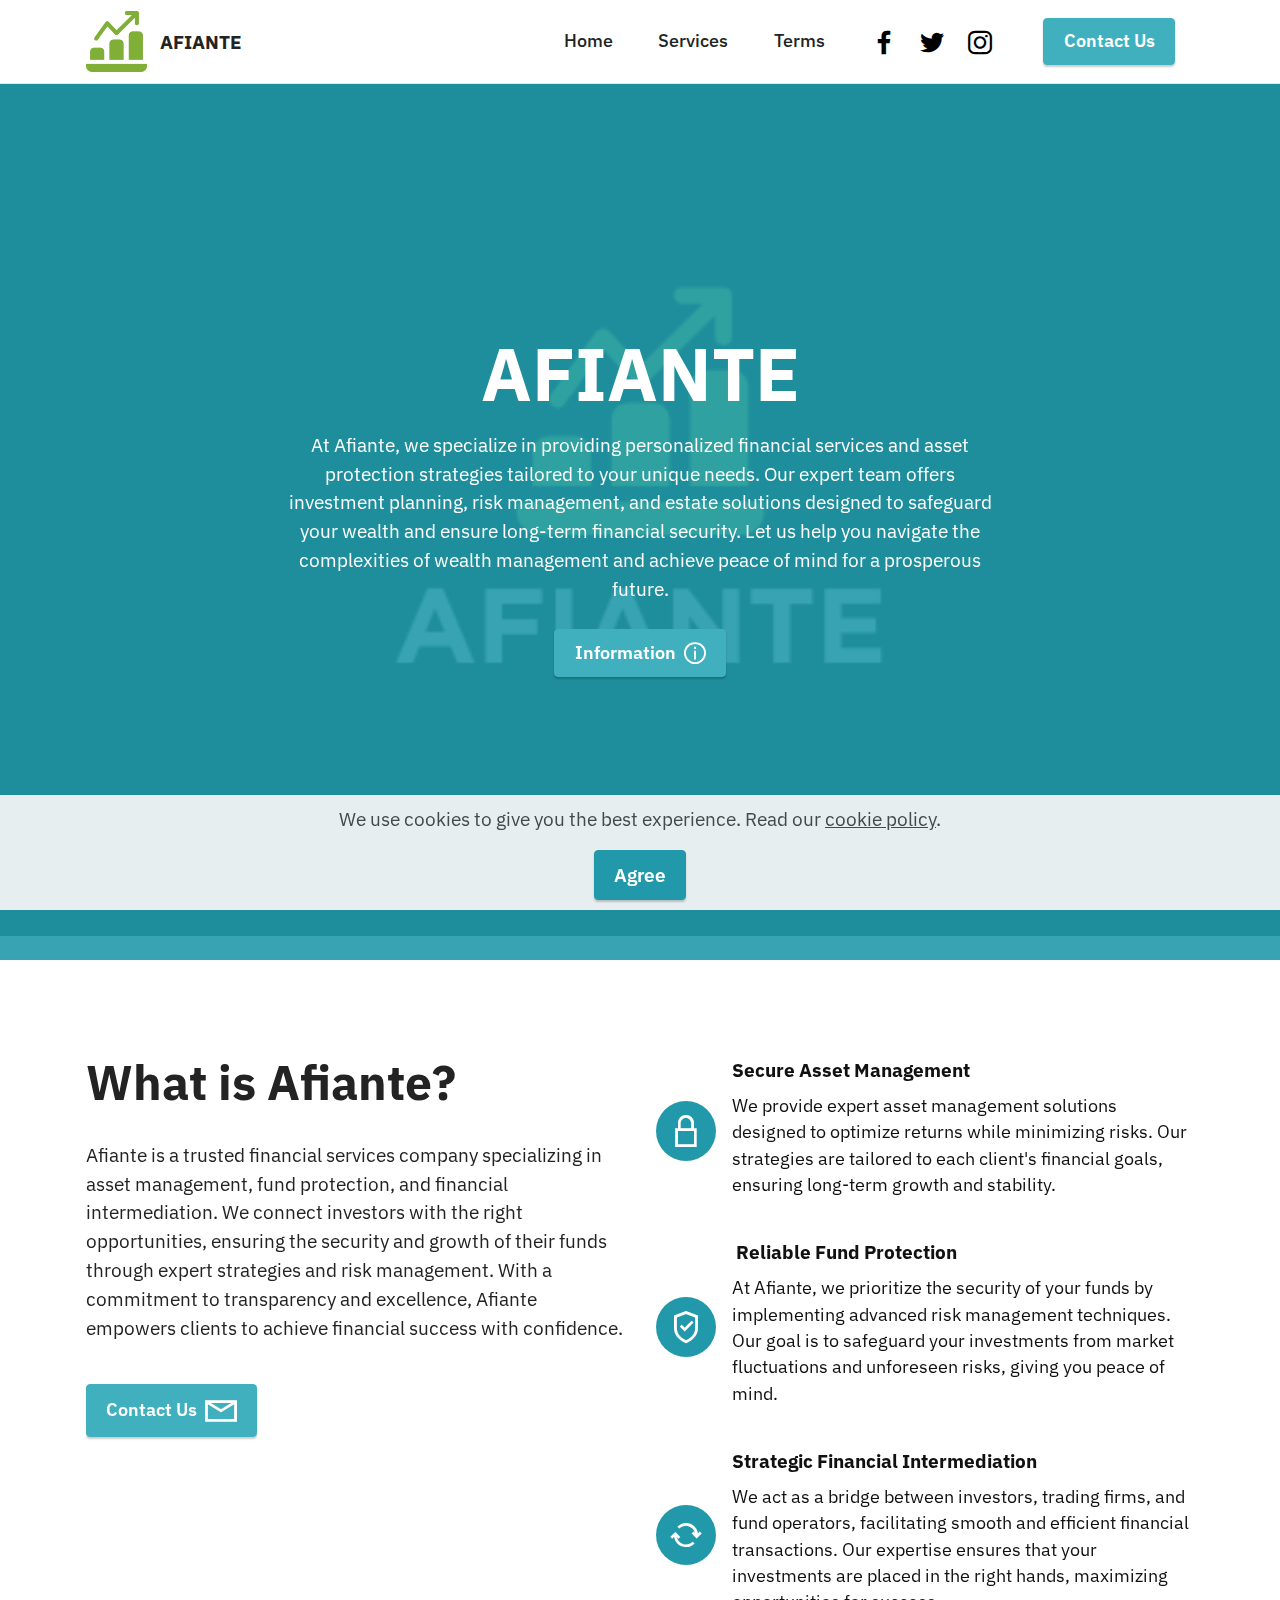
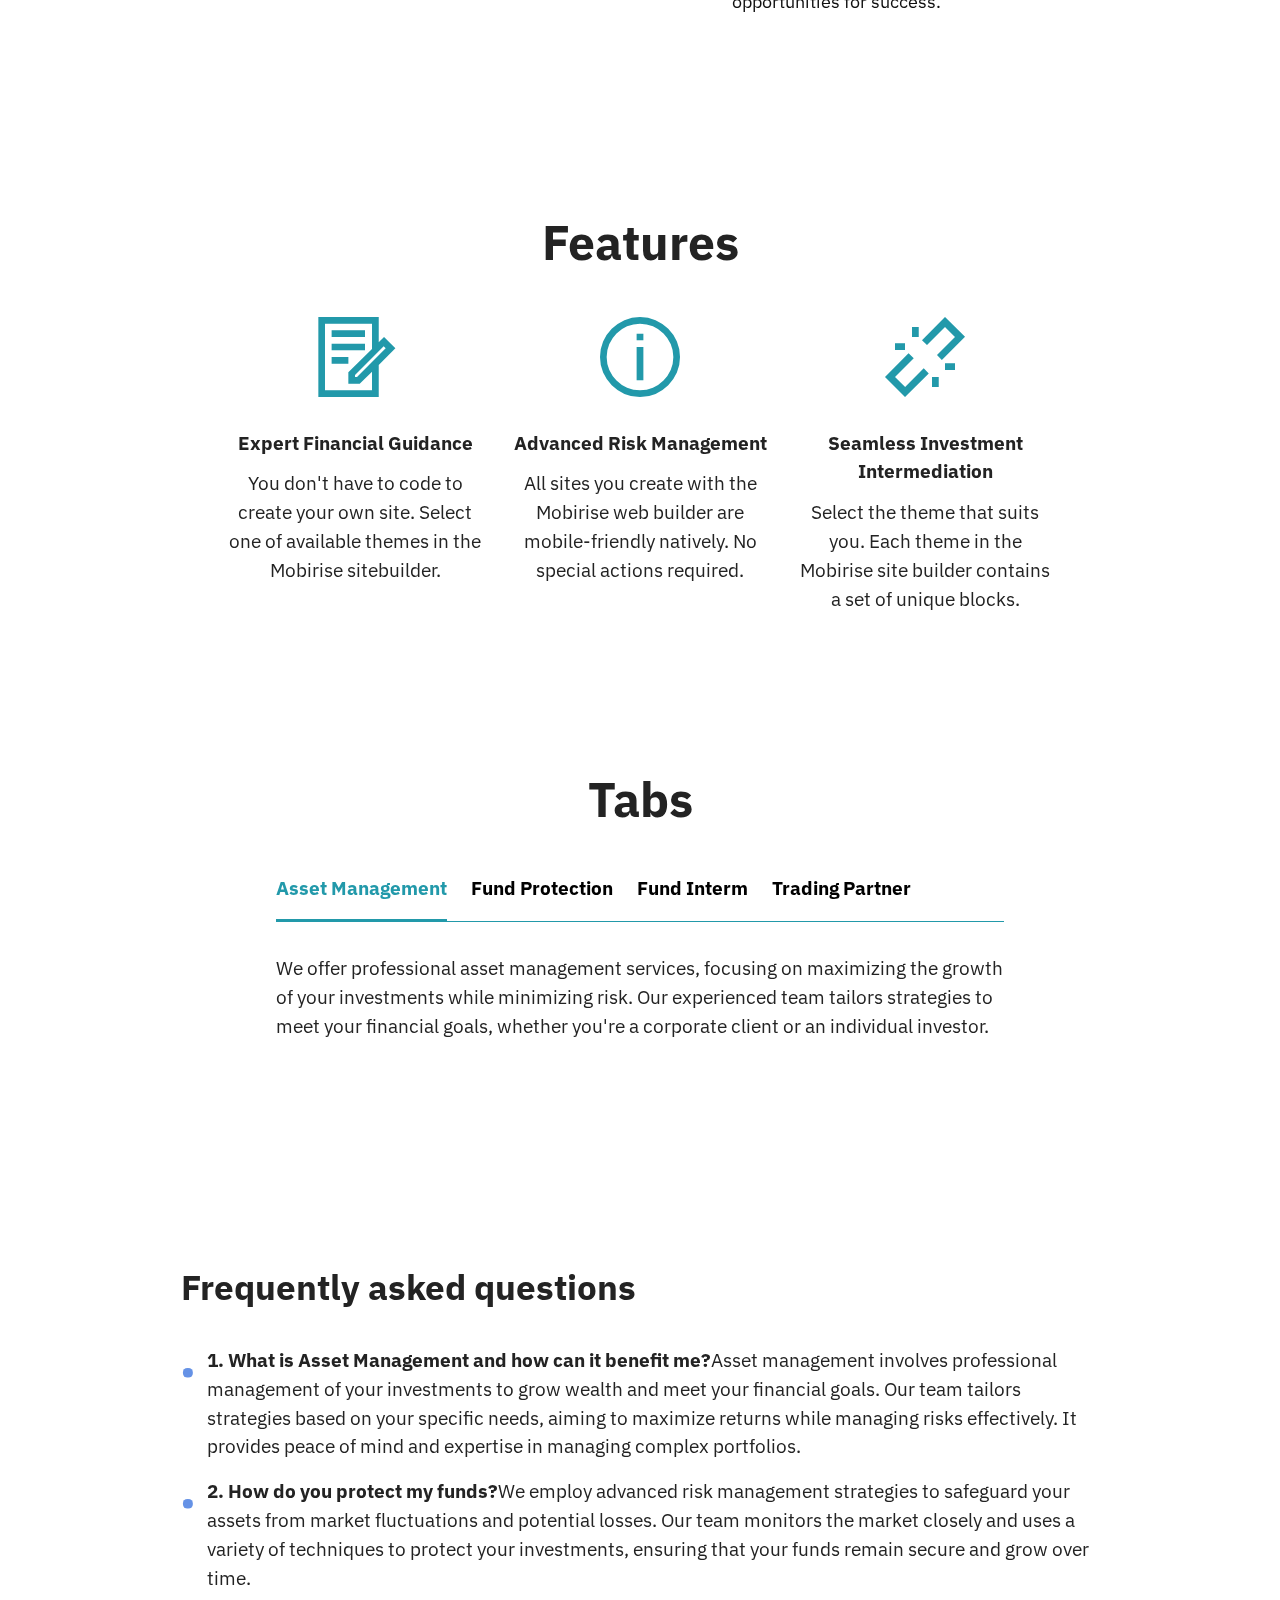
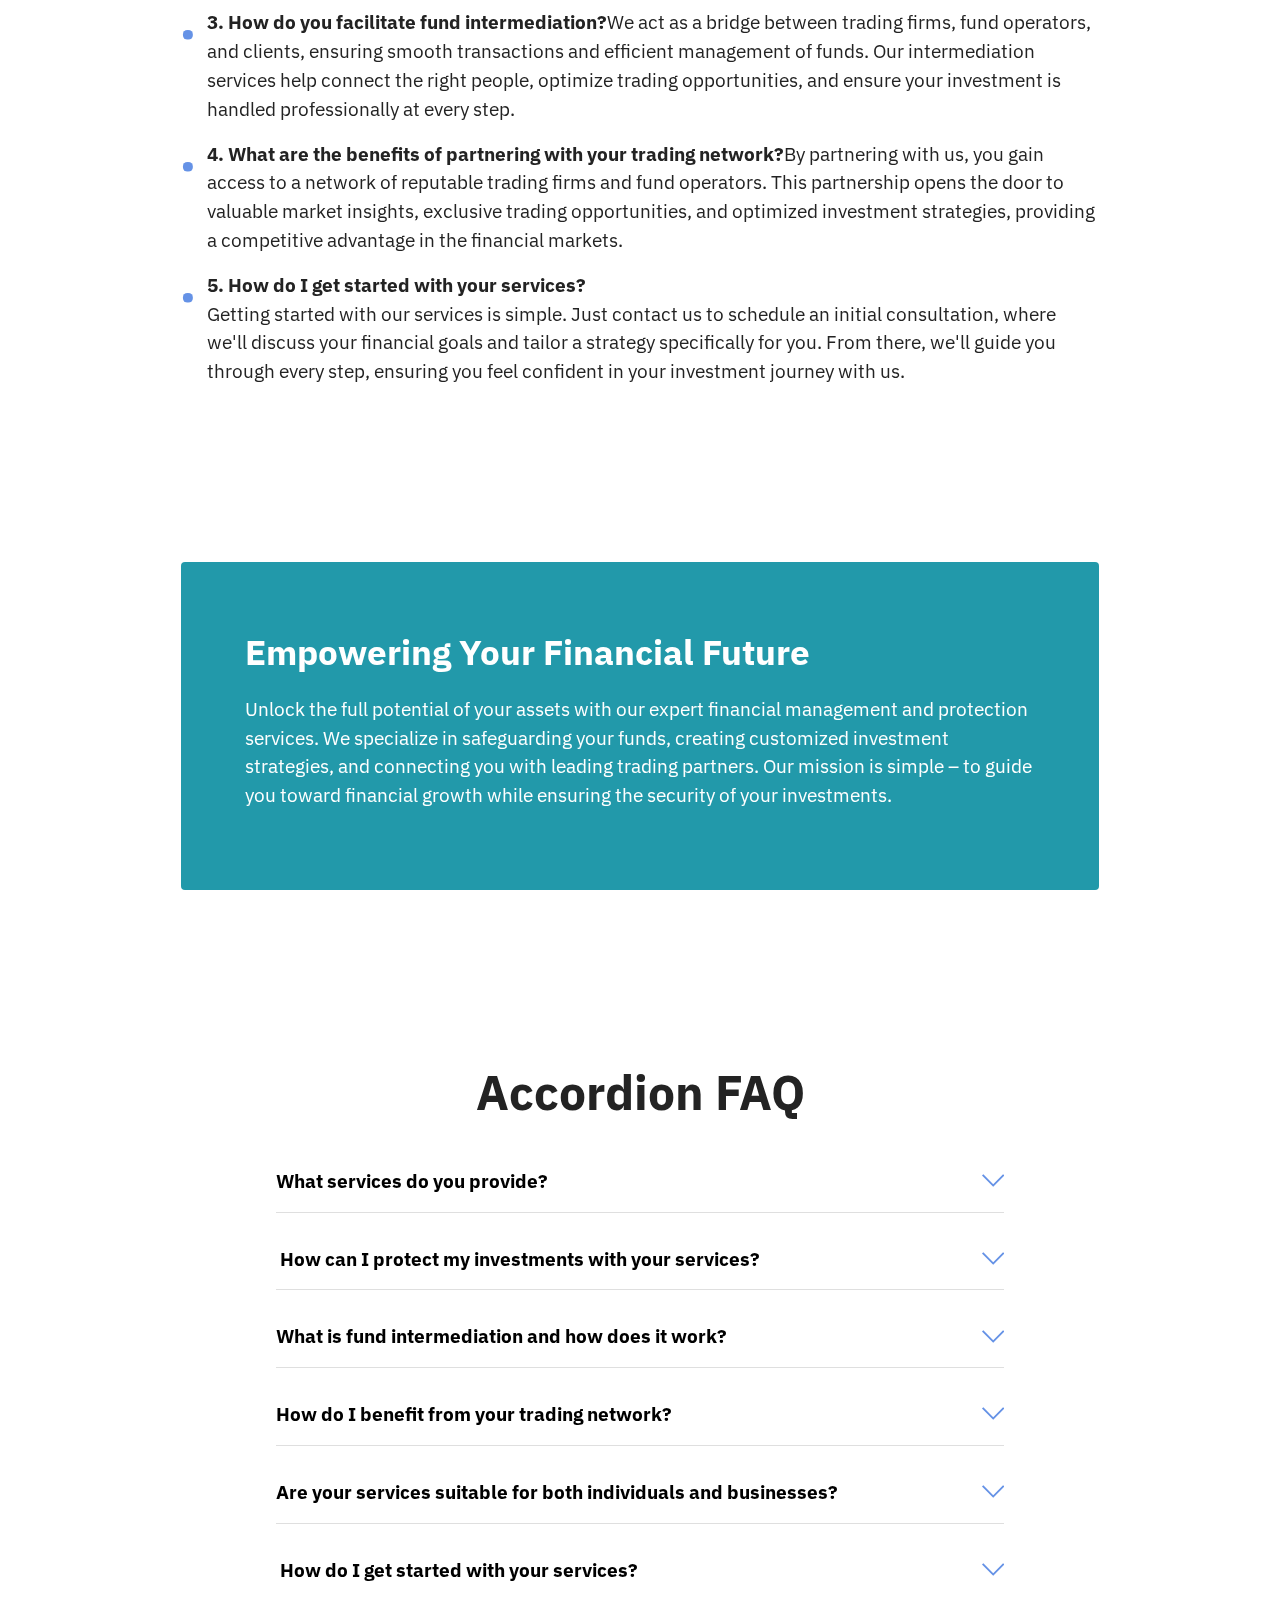
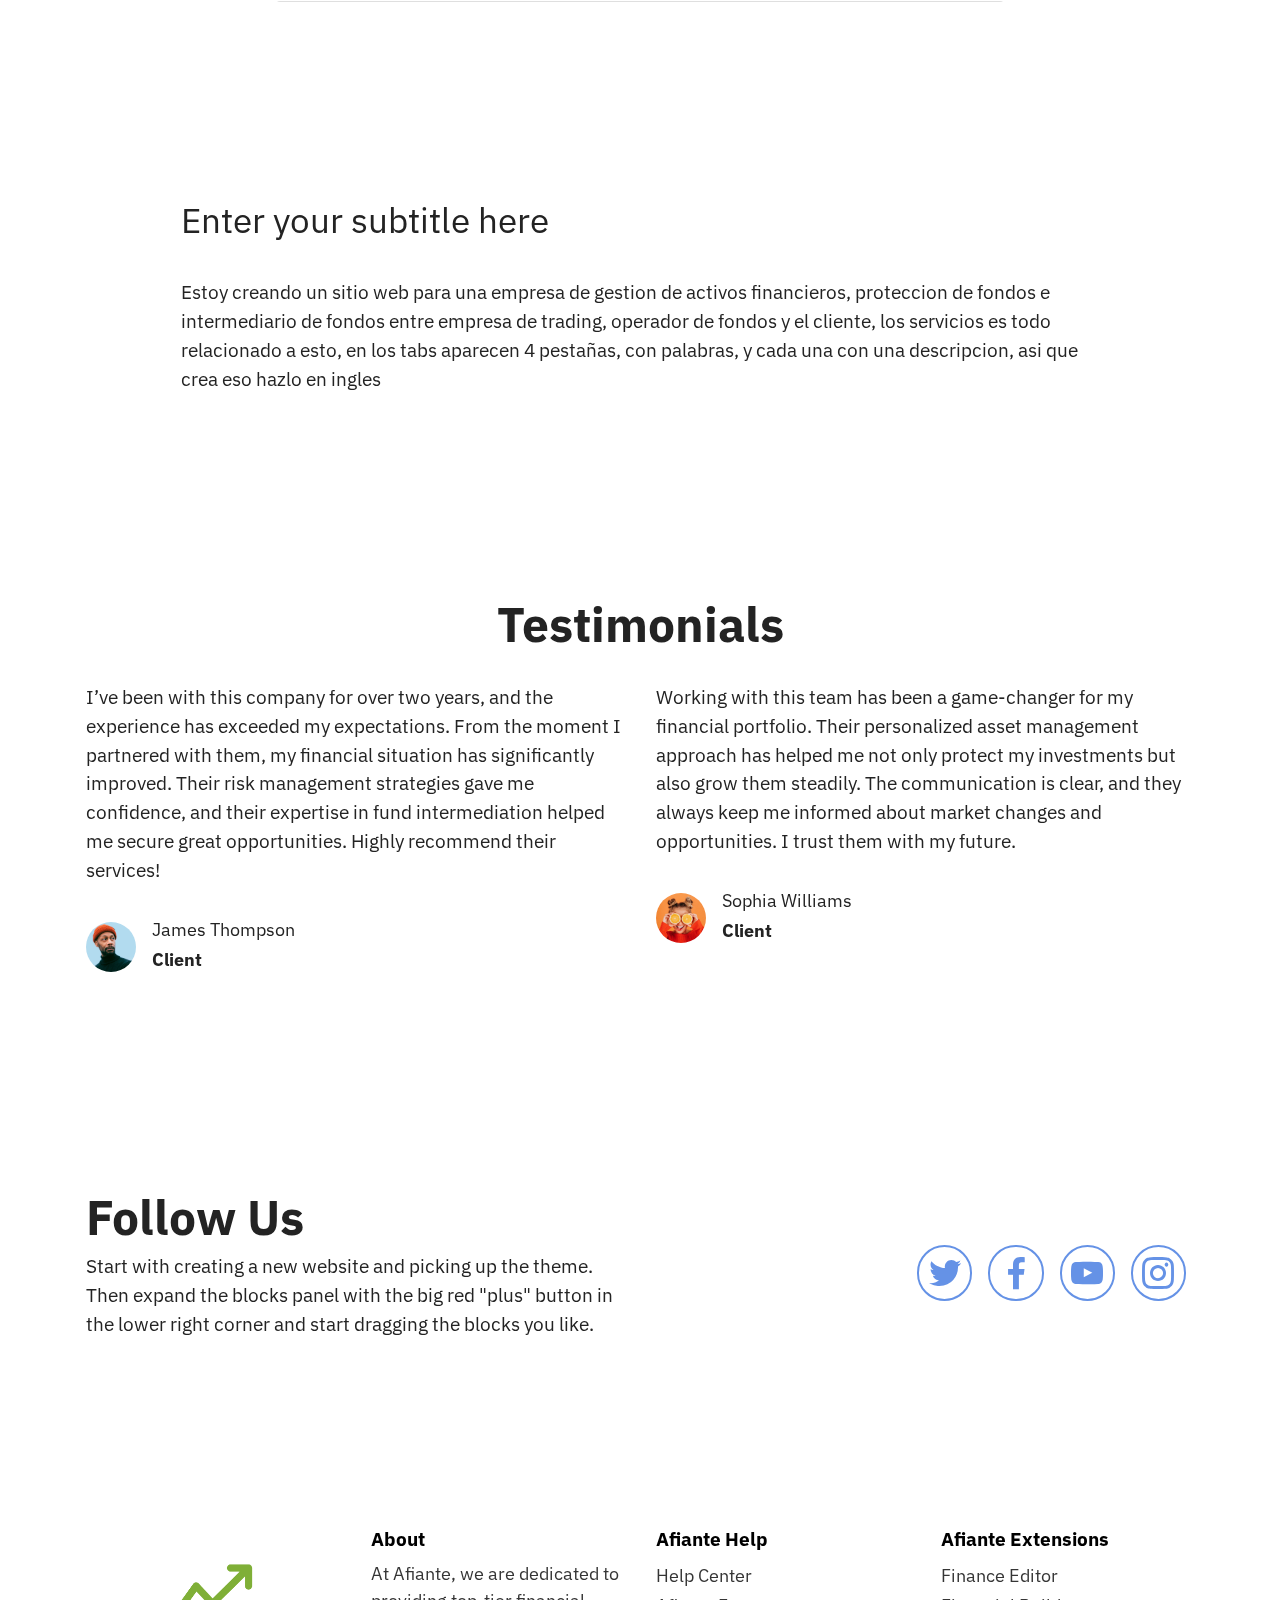
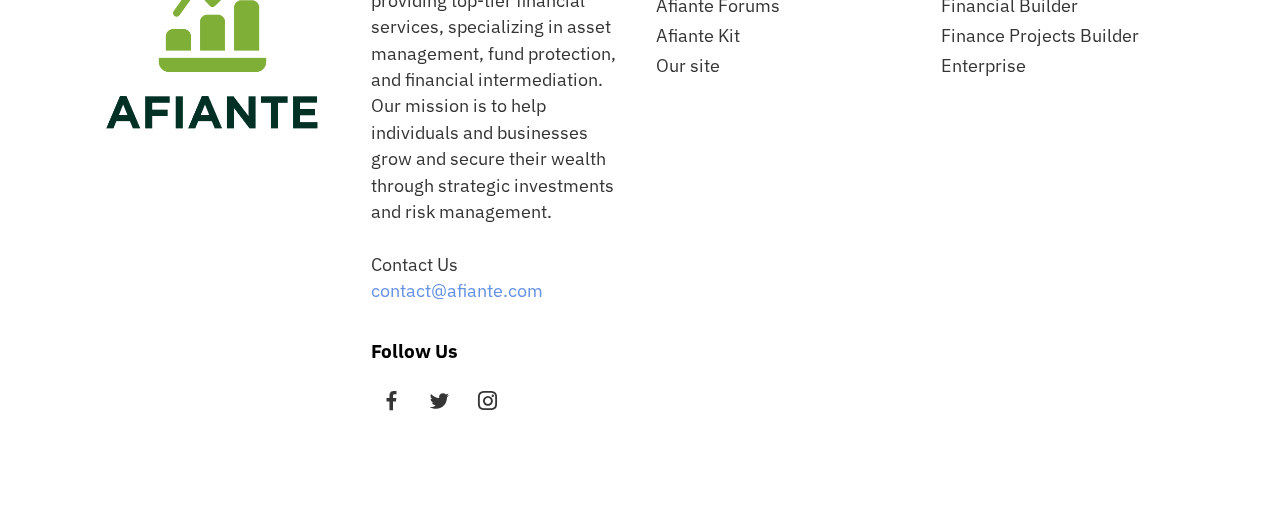
==== commit 46f440a7: "Update index.html" ====
--- a/index.html
+++ b/index.html
@@ -567,9 +567,10 @@
   <script src="assets/dropdown/js/navbar-dropdown.js"></script>
   <script src="assets/touchswipe/jquery.touch-swipe.min.js"></script>
   <script src="assets/theme/js/script.js"></script>
+  <script type="text/javascript">window.$crisp=[];window.CRISP_WEBSITE_ID="130263bf-2f8c-48a9-b1a9-daf9a6e5169b";(function(){d=document;s=d.createElement("script");s.src="https://client.crisp.chat/l.js";s.async=1;d.getElementsByTagName("head")[0].appendChild(s);})();</script>
   
   
   
 <input name="cookieData" type="hidden" data-cookie-customDialogSelector='null' data-cookie-colorText='#424a4d' data-cookie-colorBg='rgba(234, 239, 241, 0.99)' data-cookie-textButton='Agree' data-cookie-colorButton='#2299aa' data-cookie-colorLink='#424a4d' data-cookie-underlineLink='true' data-cookie-text="We use cookies to give you the best experience. Read our <a href='privacy.html'>cookie policy</a>.">
   </body>
-</html>+</html>
